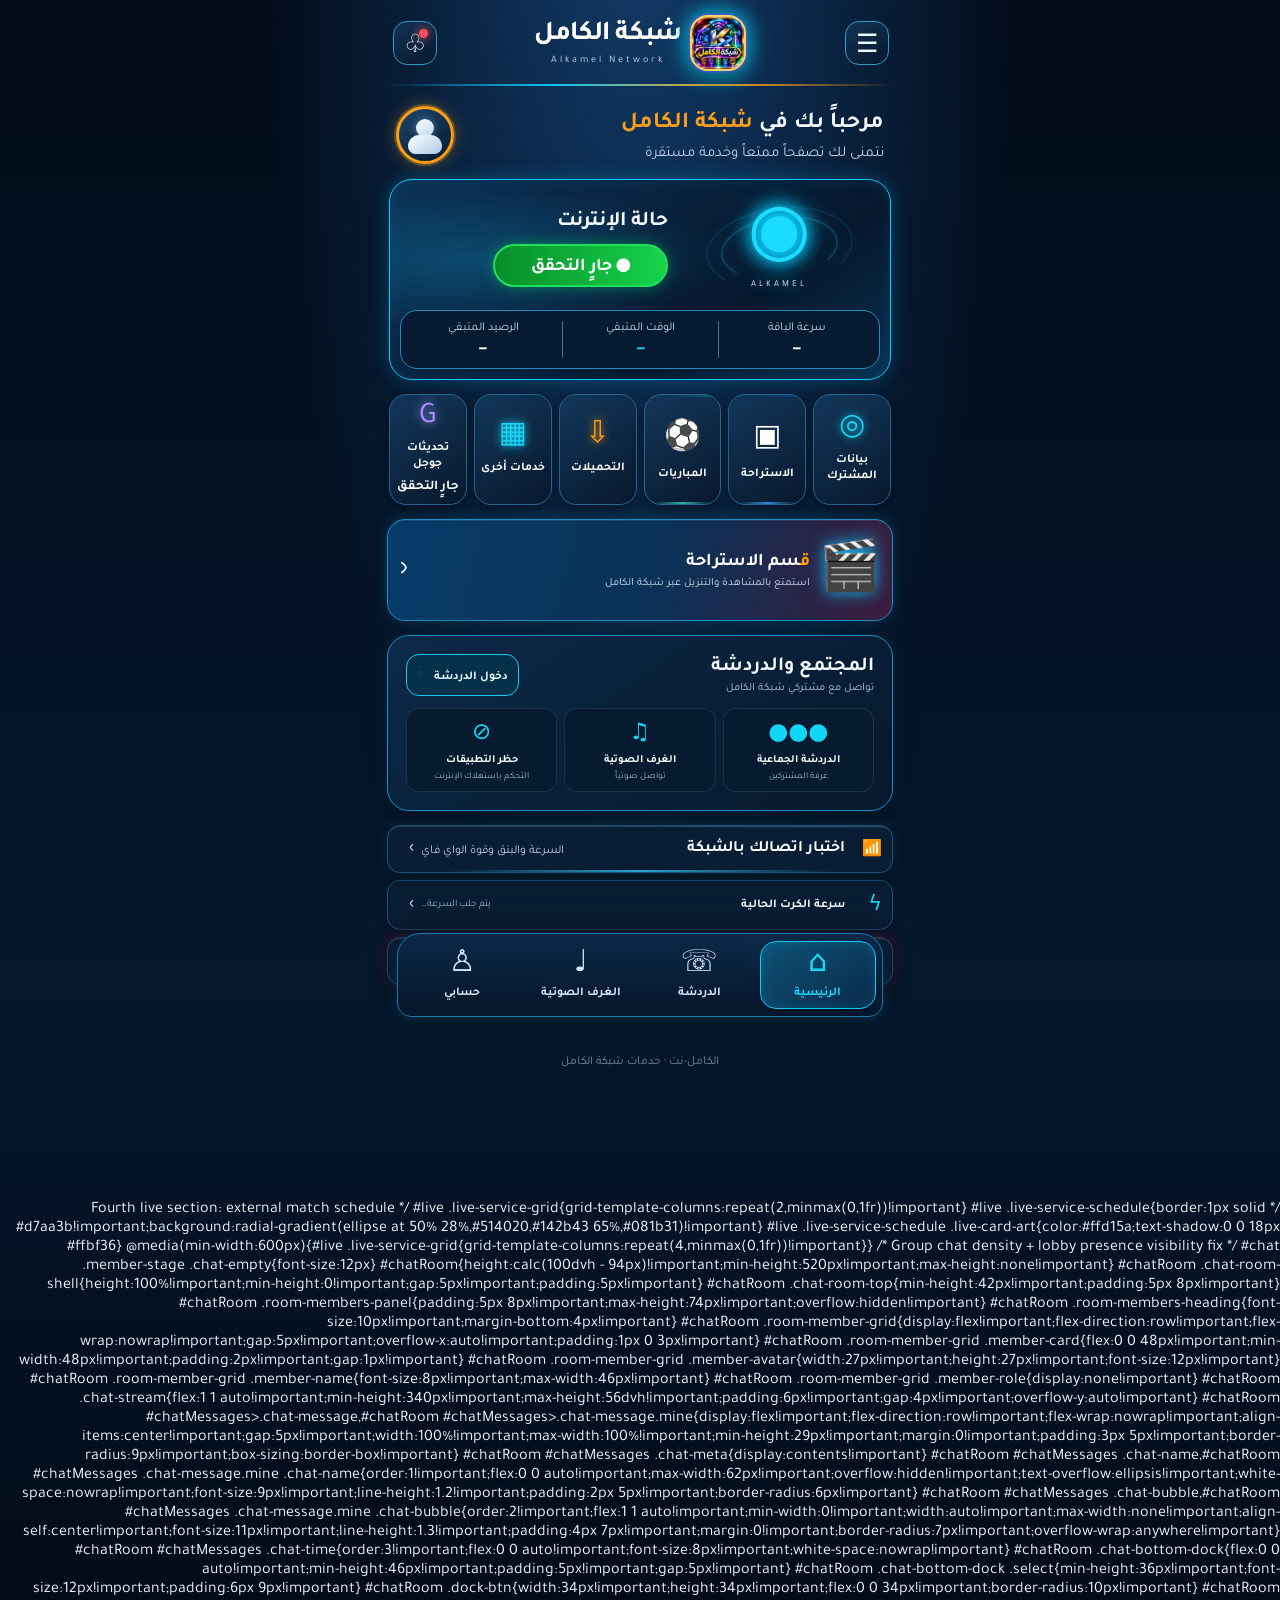
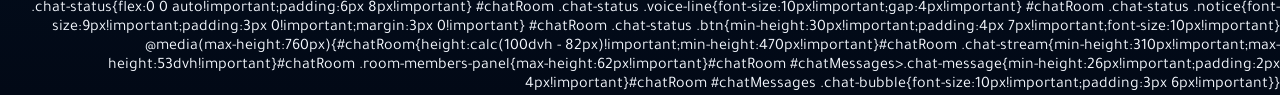
==== source/Alkamel-Net-Android/app/src/main/assets/home.html @ e12d04d6 "Show lobby presence before joining and fit ten compact group chat messages" ====
<!doctype html>
<html lang="ar" dir="rtl"><head><meta charset="utf-8"><meta name="viewport" content="width=device-width,initial-scale=1,maximum-scale=1,user-scalable=no"><meta name="theme-color" content="#071426"><title>شبكة الكامل</title>
<style>
@font-face{font-family:Tajawal;src:url('original/fonts/Tajawal-Regular.woff2')}@font-face{font-family:Tajawal;src:url('original/fonts/Tajawal-Bold.woff2');font-weight:700}
:root{--bg:#071426;--card:#101f38;--card2:#142945;--cyan:#28c5e8;--green:#24d2a0;--muted:#9aacc3;--line:#ffffff16}*{box-sizing:border-box}body{margin:0;background:radial-gradient(ellipse at 90% -10%,#12436b 0,transparent 42%),#071426;color:#f4f8ff;font-family:Tajawal,Arial;min-height:100vh}.wrap{max-width:760px;margin:auto;padding:18px 16px 34px}.top{display:flex;align-items:center;justify-content:space-between;margin:5px 2px 22px}.brand{display:flex;align-items:center;gap:12px}.logo{width:49px;height:49px;border:2px solid var(--cyan);border-radius:50%;display:grid;place-items:center;color:var(--cyan);font-size:25px}.brand h1{font-size:24px;margin:0}.sub{font-size:12px;color:var(--muted)}.state{padding:7px 12px;border:1px solid #24d2a055;border-radius:24px;color:#63e7bd;background:#24d2a012;font-size:12px}.intro{margin:0 2px 16px;color:var(--muted);font-size:14px}.grid{display:grid;grid-template-columns:repeat(2,minmax(0,1fr));gap:12px}.tile{border:1px solid var(--line);border-radius:20px;padding:17px 14px;background:linear-gradient(145deg,#142a46,#0d1c33);color:#fff;text-align:right;min-height:122px;display:flex;flex-direction:column;justify-content:space-between;gap:12px;font:inherit}.tile:active{transform:scale(.98);background:#183958}.ico{width:40px;height:40px;border-radius:13px;display:grid;place-items:center;background:#28c5e81b;color:#53d8f2;font-size:22px}.tile strong{font-size:16px}.tile small{color:var(--muted);font-size:11px}.tile.wide{grid-column:span 2;min-height:84px;flex-direction:row;align-items:center}@keyframes pageEnter{from{opacity:.75;transform:translateY(4px)}to{opacity:1;transform:translateY(0)}}.page{display:none;min-width:0}.page.active{display:block;animation:pageEnter .10s ease-out both;contain:layout style;}.tile,.btn,.back,.option{transition:transform .16s ease,background-color .18s ease,filter .18s ease,box-shadow .18s ease}.tile:active,.btn:active,.back:active,.option:active{transform:scale(.985);filter:brightness(1.12)}.back{border:1px solid var(--line);border-radius:13px;background:#ffffff0b;color:white;padding:10px 15px;font:inherit;margin-bottom:16px}.heading{font-size:21px;margin:0 0 16px}.panel{border:1px solid var(--line);border-radius:20px;background:linear-gradient(145deg,#122945,#0c1a30);padding:17px;margin-bottom:12px}.row{display:flex;justify-content:space-between;align-items:center;gap:10px;padding:11px 0;border-bottom:1px solid var(--line)}.row:last-child{border:0}.key{color:var(--muted);font-size:13px}.val{font-weight:700;font-size:15px;overflow-wrap:anywhere;text-align:left}.btn{border:0;border-radius:14px;padding:12px 16px;background:linear-gradient(110deg,#05b7d8,#087bc3);color:#031a2b;font:700 15px Tajawal;width:100%;margin-top:10px}.btn.secondary{background:#173451;color:#c8f5ff;border:1px solid #28c5e855}.select{width:100%;background:#08182b;color:#fff;border:1px solid #28c5e855;border-radius:13px;padding:13px;font:inherit;margin:8px 0}.notice{color:#f6c86b;font-size:13px;min-height:20px;margin-top:12px}.option{border:1px solid var(--line);border-radius:15px;padding:13px;margin:8px 0;background:#ffffff08;display:flex;justify-content:space-between;align-items:center;gap:10px}.foot{text-align:center;color:#7188a3;font-size:11px;margin-top:25px}.foot-contact{color:inherit;text-decoration:none;display:inline-block;padding:5px 9px;border-radius:8px;cursor:pointer}.foot-contact:active,.foot-contact:focus{color:#25d366;outline:1px solid #25d36666}.actions{display:grid;grid-template-columns:1fr 1fr;gap:10px}.kvgrid{display:grid;grid-template-columns:1fr 1fr;gap:9px}.kv{background:#071a30;border:1px solid var(--line);border-radius:14px;padding:12px}.kv small{display:block;color:var(--muted);font-size:12px}.kv b{display:block;margin-top:7px;font-size:15px;overflow-wrap:anywhere}
.speed-blink{display:inline-block;color:#7cecff;font-weight:700;animation:speedBlink 1.15s ease-in-out infinite}@keyframes speedBlink{0%,100%{opacity:1}50%{opacity:.25}}.status-blink{display:inline-block;font-weight:700;animation:speedBlink 1.1s ease-in-out infinite}.status-on{color:#55e6b8}.status-off{color:#ff7373}.google-choice{display:flex;align-items:center;justify-content:center;gap:10px}.status-dot{display:inline-block;width:14px;height:14px;min-width:14px;border-radius:50%;box-shadow:0 0 0 3px #ffffff12}.status-dot-on{background:#24d2a0;box-shadow:0 0 0 3px #24d2a022,0 0 12px #24d2a088}.status-dot-off{background:#ff4d5e;box-shadow:0 0 0 3px #ff4d5e22,0 0 12px #ff4d5e88}.live-blink{display:inline-block;color:#7cecff;font-weight:700;animation:speedBlink .9s ease-in-out infinite}.section-blink{display:inline-block;animation:speedBlink 1.1s ease-in-out infinite}@media(prefers-reduced-motion:reduce){.page.active{animation:none}.tile,.btn,.back,.option{transition:none}.speed-blink,.status-blink,.live-blink,.section-blink{animation:none}}.chat-shell{padding:0;overflow:hidden}.chat-head{padding:15px 16px;background:linear-gradient(120deg,#123c5d,#10233c);border-bottom:1px solid #ffffff18}.chat-headline{display:flex;align-items:center;justify-content:space-between;gap:10px}.chat-title{font-size:18px;font-weight:700}.chat-room-tag{font-size:11px;color:#72e6d0;background:#24d2a018;border:1px solid #24d2a044;border-radius:20px;padding:5px 9px}.chat-subline{font-size:12px;color:var(--muted);margin-top:6px}.chat-profile{padding:14px 16px;border-bottom:1px solid var(--line)}.chat-users{font-size:12px;color:#b8d5e9;line-height:1.8;margin-top:8px}.chat-stream{height:min(42vh,390px);min-height:220px;overflow:auto;padding:14px 12px;background:radial-gradient(ellipse at 50% 0,#102c48,#071426 75%);scroll-behavior:smooth}.chat-empty{text-align:center;color:#829bb4;font-size:13px;padding:35px 12px}.chat-message{display:flex;flex-direction:column;align-items:flex-start;margin:0 0 13px;max-width:88%;animation:pageEnter .16s ease-out}.chat-message.mine{margin-right:auto;align-items:flex-end}.chat-meta{display:flex;align-items:center;gap:7px;margin:0 5px 5px}.chat-name{font-size:13px;font-weight:700;color:#66dcf4;background:#123a55;border:1px solid #28c5e855;border-radius:9px;padding:3px 9px;box-shadow:0 2px 9px #0003}.chat-message.mine .chat-name{color:#75e8bd;background:#103d36;border-color:#24d2a055}.chat-time{font-size:10px;color:#829bb4}.chat-bubble{padding:10px 13px;border-radius:4px 15px 15px 15px;background:#142e49;border:1px solid #ffffff16;color:#f2f7ff;line-height:1.65;white-space:pre-wrap;overflow-wrap:anywhere;box-shadow:0 4px 12px #0002}.chat-message.mine .chat-bubble{background:linear-gradient(140deg,#07516a,#123d56);border-color:#28c5e844;border-radius:15px 4px 15px 15px}.chat-compose{display:flex;gap:8px;align-items:center;padding:12px;background:#0b1b30;border-top:1px solid var(--line)}.chat-compose .select{margin:0;min-width:0;flex:1}.chat-send{width:auto;min-width:78px;margin:0;padding:12px 15px}.chat-status{padding:0 15px 12px;background:#0b1b30}.chat-status .notice{margin:0}.chat-actions{padding:0 15px 15px;background:#0b1b30}.chat-actions .btn{margin-top:8px}.chat-voice{margin:14px 15px 15px!important;background:#0e2239!important}.chat-voice h3{font-size:16px}.chat-voice .key{line-height:1.8}@media(max-width:380px){.chat-message{max-width:94%}.chat-compose{gap:6px}.chat-send{min-width:66px;padding-inline:10px}}/* Professional expanded chat layout */
#chat{width:100%;max-width:none}
#chat>.heading{font-size:18px;margin:0 0 9px}
#chat>.back{padding:7px 11px;margin-bottom:9px;border-radius:10px;font-size:12px;min-height:34px}
#chat .chat-shell{width:100%;margin:0;border:1px solid #2a5474;border-radius:19px;background:linear-gradient(160deg,#102b47,#091a2d 55%,#071426);box-shadow:0 16px 38px #0005}
#chat .chat-head{padding:12px 14px;background:linear-gradient(110deg,#104766,#12304e 62%,#142640)}
#chat .chat-title{font-size:17px}
#chat .chat-room-tag{font-size:10px;padding:4px 8px}
#chat .chat-subline{font-size:11px;line-height:1.55}
#chat .chat-profile{padding:9px 12px;background:#0c2036}
#chat .chat-profile>.key{font-size:11px}
#chat .chat-profile .select{padding:10px 12px;margin:5px 0;border-radius:11px;font-size:14px}
#chat .chat-profile>.btn{width:auto;display:inline-flex;align-items:center;justify-content:center;margin:4px 0 0;padding:8px 13px;border-radius:10px;font-size:12px}
#chat .chat-profile .row{padding:7px 0 4px}
#chat .chat-profile .row .key,#chat .chat-profile .row .val{font-size:11px}
#chat .chat-users{font-size:11px;line-height:1.6;margin-top:3px}
#chat .chat-stream{height:clamp(360px,58vh,680px);min-height:360px;overflow-y:auto;padding:17px 14px;background:radial-gradient(ellipse at 50% 0,#153b5c,#0a1c31 48%,#071426);overscroll-behavior:contain}
#chat .chat-empty{padding:75px 15px;font-size:14px;line-height:1.9}
#chat .chat-message{max-width:min(82%,560px);margin-bottom:16px}
#chat .chat-meta{gap:8px;margin:0 5px 6px}
#chat .chat-name{font-size:13px;padding:4px 10px;border-radius:10px}
#chat .chat-time{font-size:10px}
#chat .chat-bubble{font-size:15px;line-height:1.8;padding:11px 15px;border-radius:5px 17px 17px 17px}
#chat .chat-message.mine .chat-bubble{border-radius:17px 5px 17px 17px}
#chat .chat-compose{position:sticky;bottom:0;padding:11px 12px;background:#0b1c30;border-top:1px solid #2a547466;box-shadow:0 -8px 22px #0003}
#chat .chat-compose .select{font-size:14px;padding:12px 13px;border-radius:13px}
#chat .chat-send{min-width:70px;padding:11px 14px;font-size:13px;border-radius:12px}
#chat .chat-status{padding:0 13px 8px}
#chat .chat-status .notice{font-size:11px;line-height:1.5}
#chat .chat-voice{margin:10px 11px 12px!important;padding:12px!important;border-radius:15px!important;border-color:#244a68!important}
#chat .chat-voice h3{font-size:14px!important;margin-bottom:6px!important}
#chat .chat-voice .row{padding:7px 0}
#chat .chat-voice .key{font-size:11px}
#chat .chat-voice .btn{width:auto;display:inline-flex;justify-content:center;align-items:center;margin:5px 4px 0 0;padding:8px 11px;font-size:11px;border-radius:10px}
#chat .chat-voice .notice{font-size:11px;margin-top:7px}
#chat .chat-actions{padding:0 11px 11px}
#chat .chat-actions .btn{width:auto;padding:7px 12px;margin-top:3px;font-size:11px;border-radius:10px}
@media(min-width:700px){#chat .chat-stream{height:min(64vh,760px)}#chat .chat-profile{display:grid;grid-template-columns:minmax(130px,1fr) auto;align-items:center;column-gap:12px}#chat .chat-profile>.key{grid-column:1/-1}#chat .chat-profile>.select{grid-column:1}#chat .chat-profile>.btn{grid-column:2;grid-row:2}#chat .chat-profile .row,#chat .chat-users{grid-column:1/-1}}
@media(max-width:420px){#chat .chat-stream{height:58vh;min-height:330px;padding:13px 10px}#chat .chat-message{max-width:91%}#chat .chat-bubble{font-size:14px;padding:10px 12px}#chat .chat-voice .btn{padding:7px 9px;font-size:10px}}

/* Social voice-room presentation */
#chat .chat-profile{background:linear-gradient(145deg,#101c38,#0b1830)}
#chat .room-members-panel{padding:10px 14px 12px;border-bottom:1px solid rgba(120,160,190,.18);background:rgba(10,27,47,.82)}.room-members-heading{display:flex;align-items:center;justify-content:space-between;gap:8px;margin-bottom:8px;color:#d9e8f7;font-size:13px;font-weight:800}.room-members-heading span{color:#8ea9c0;font-size:10px;font-weight:500}.room-member-grid{display:flex;gap:9px;overflow-x:auto;padding:2px 1px 6px;scrollbar-width:thin}.room-member-grid .member-card{flex:0 0 78px;min-width:78px;padding:8px 5px;border-radius:13px}.room-member-grid .member-avatar{width:34px;height:34px;font-size:15px}.room-member-grid .member-name{max-width:70px;overflow:hidden;text-overflow:ellipsis;white-space:nowrap;font-size:11px}.room-member-grid .member-role{font-size:9px;line-height:1.3}.member-stage{padding:15px 12px 13px;background:radial-gradient(ellipse at 50% 0,#29204d,#11152d 68%,#0b1428);border-bottom:1px solid #ffffff16}
#chat .member-stage-head{display:flex;align-items:center;justify-content:space-between;margin-bottom:12px;font-size:12px;color:#d7c9ff}
#chat .member-stage-head b{color:#72e8d1;font-size:12px}
#chat .member-grid{display:grid;grid-template-columns:repeat(4,minmax(0,1fr));gap:13px 8px}
#chat .member-card{min-width:0;text-align:center;display:flex;flex-direction:column;align-items:center;gap:5px}
#chat .member-avatar{width:clamp(48px,15vw,68px);height:clamp(48px,15vw,68px);border-radius:50%;display:grid;place-items:center;font-size:19px;font-weight:700;color:#fff;background:linear-gradient(145deg,#6349a7,#1d8caa);border:3px solid #d7b66b;box-shadow:0 0 0 2px #ffffff20,0 5px 15px #0007;position:relative}
#chat .member-card.self .member-avatar{background:linear-gradient(145deg,#087c83,#2454a0);border-color:#69e7cf}
#chat .member-card.speaking .member-avatar{box-shadow:0 0 0 3px #4be4ba,0 0 18px #4be4ba88}
#chat .member-card .member-name{font-size:11px;color:#f2edff;max-width:100%;overflow:hidden;text-overflow:ellipsis;white-space:nowrap}
#chat .member-card .member-role{font-size:9px;color:#b9a6ed}
#chat .chat-bottom-dock{display:grid;grid-template-columns:minmax(0,1fr) 48px 48px;gap:8px;align-items:center;padding:10px 12px;background:#090f22;border-top:1px solid #ffffff16}
#chat .chat-bottom-dock .select{margin:0;min-width:0;border-radius:24px;background:#20243b;padding:12px 15px}
#chat .dock-btn{height:46px;width:46px;border:0;border-radius:50%;color:white;background:linear-gradient(145deg,#7554e8,#3e39a7);font-size:20px}
#chat .dock-btn.voice{background:linear-gradient(145deg,#18b99a,#087e87)}
#chat .dock-btn:disabled{opacity:.4}
#chat .chat-voice{border-color:#7354b866!important;background:linear-gradient(145deg,#171d3a,#10172e)!important}
#chat .chat-room-tag{background:#432c65;color:#e6d1ff;border-color:#8c62c5}
@media(max-width:360px){#chat .member-grid{grid-template-columns:repeat(3,minmax(0,1fr))}}

/* Compact full-height chat: keep composer and voice controls visible */
#chat{padding-bottom:4px}
#chat>.heading{font-size:16px!important;margin:0 0 5px!important}
#chat>.back{margin:0 0 5px!important;min-height:29px!important;padding:5px 9px!important}
#chat .chat-shell{display:flex;flex-direction:column;height:68dvh;min-height:430px;max-height:760px;overflow:hidden;border-radius:15px}
#chat .chat-head{padding:7px 10px!important;flex:0 0 auto}
#chat .chat-title{font-size:15px!important}
#chat .chat-subline{font-size:10px!important;line-height:1.35!important}
#chat .chat-profile{padding:6px 9px!important;flex:0 0 auto}
#chat .chat-profile>.key{font-size:10px!important}
#chat .chat-profile .select{padding:7px 9px!important;margin:3px 0!important;font-size:13px!important}
#chat .chat-profile>.btn{padding:6px 10px!important;font-size:11px!important;margin:2px 0!important}
#chat .member-stage{padding:6px 9px!important;flex:0 0 auto;max-height:135px;overflow:auto}
#chat .member-stage-head{margin-bottom:5px!important;font-size:10px!important}
#chat .member-grid{grid-template-columns:repeat(5,minmax(0,1fr))!important;gap:5px 4px!important}
#chat .member-avatar{width:38px!important;height:38px!important;font-size:14px!important;border-width:2px!important}
#chat .member-card{gap:2px!important}
#chat .member-card .member-name{font-size:9px!important}
#chat .member-card .member-role{font-size:8px!important}
#chat .chat-stream{flex:1 1 auto!important;height:auto!important;min-height:95px!important;max-height:none!important;overflow-y:auto!important;padding:8px 9px!important}
#chat .chat-empty{font-size:12px!important;line-height:1.6!important}
#chat .chat-bottom-dock{flex:0 0 auto;grid-template-columns:minmax(0,1fr) 38px 38px 38px!important;gap:5px!important;padding:6px 7px!important}
#chat .chat-bottom-dock .select{font-size:12px!important;padding:9px 10px!important;min-height:38px!important}
#chat .dock-btn{width:36px!important;height:36px!important;font-size:16px!important}
#chat #voiceMuteButton{font-size:11px!important}
#chat .chat-status{flex:0 0 auto;display:flex;align-items:center;flex-wrap:wrap;gap:5px;padding:5px 8px 7px!important;font-size:10px;background:#09172b}
#chat .chat-status .notice{flex:1 0 100%;font-size:10px!important;margin:0!important;padding:3px 0!important}
#chat .chat-status .btn{width:auto!important;margin:0!important;padding:5px 8px!important;font-size:10px!important}
#chat .chat-voice,#chat .chat-actions{display:none!important}
@media(max-height:700px){#chat .chat-shell{height:64dvh;min-height:360px}#chat .member-stage{max-height:105px}}
@media(max-width:380px){#chat .member-grid{grid-template-columns:repeat(4,minmax(0,1fr))!important}}

/* True group-room transcript: messages share one timeline, not a two-person layout */
#chat .chat-stream{display:flex;flex-direction:column;align-items:stretch;gap:8px;background:linear-gradient(180deg,#08192c,#0b1d33 55%,#09172a)!important}
#chat .chat-message,#chat .chat-message.mine{width:100%;max-width:100%;margin:0!important;align-items:flex-start!important;display:flex;flex-direction:column}
#chat .chat-message.mine .chat-meta{flex-direction:row;justify-content:flex-start}
#chat .chat-message .chat-meta{width:100%;margin:0 2px 2px!important;gap:6px}
#chat .chat-message .chat-name,#chat .chat-message.mine .chat-name{font-size:11px;padding:3px 8px;border-radius:8px;color:#75dff5;background:#123a55;border:1px solid #28c5e855}
#chat .chat-message.mine .chat-name:after{content:' · أنت';color:#83e9c7}
#chat .chat-message .chat-bubble,#chat .chat-message.mine .chat-bubble{max-width:min(92%,560px);width:fit-content;align-self:flex-start;border-radius:4px 13px 13px 13px;background:linear-gradient(135deg,#173b59,#102a43);border:1px solid #ffffff1c;text-align:right}
#chat .chat-message.mine .chat-bubble{background:linear-gradient(135deg,#104b57,#123b50);border-color:#37d2bd55}
#chat .chat-time{font-size:9px}
#chat .chat-headline{align-items:center}
#chat .chat-room-tag:before{content:'● ';color:#69e6bd}
#chat .member-card.speaking .member-role{color:#63e7bd;font-weight:700}
#chat .chat-status{border-top:1px solid #ffffff12}

/* Separate join lobby from the actual full-screen group chat */
#chat .chat-lobby{padding:0;overflow:hidden;max-width:560px;margin:0 auto}
#chat .lobby-hero{padding:25px 18px 19px;text-align:center;background:radial-gradient(ellipse at 50% 0,#164c68,#10213b 75%)}
#chat .lobby-icon{width:62px;height:62px;margin:0 auto 12px;border-radius:20px;display:grid;place-items:center;font-size:30px;color:#70e6d3;background:#1bbda522;border:1px solid #3dd5c477}
#chat .lobby-title{font-size:21px;font-weight:800;color:#f2f8ff}
#chat .lobby-caption{font-size:12px;color:#9fb8ce;margin-top:7px;line-height:1.7}
#chat .chat-profile{padding:18px;border-bottom:1px solid var(--line)}
#chat .chat-profile .key{display:block;margin-bottom:8px}
#chat .chat-profile .select{width:100%;box-sizing:border-box;margin:0 0 12px}
#chat .chat-profile .btn{width:100%;margin:0}
#chat .member-stage{padding:14px 16px;min-height:95px}
#chat .member-grid{grid-template-columns:repeat(4,minmax(0,1fr))}
#chat .lobby-note{text-align:center;color:#8da7c0;font-size:11px;padding:12px 15px 17px}
#chatRoom{height:calc(100dvh - 105px);min-height:430px;max-height:1000px}
#chatRoom.active{display:flex;flex-direction:column}
#chatRoom .chat-room-shell{display:flex;flex:1;min-height:0;flex-direction:column;overflow:hidden;border:1px solid var(--line);border-radius:17px;background:#08172a}
#chatRoom .chat-room-top{flex:0 0 auto;display:flex;align-items:center;justify-content:space-between;padding:7px 10px;background:#0c1c31;border-bottom:1px solid #ffffff14}
#chatRoom .room-heading{display:flex;flex-direction:column;align-items:flex-start;gap:3px;min-width:0}
#chatRoom .room-member-count{font-size:9px;color:#9eb4ca;line-height:1.3}
.private-name-button{border:0;background:transparent;color:inherit;font:inherit;padding:3px 6px;border-radius:7px;text-decoration:underline;text-decoration-color:#58d7e766;text-underline-offset:3px;cursor:pointer}
.private-name-button:active{background:#ffffff18}
.private-chat-shell{display:flex;flex-direction:column;height:calc(100dvh - 105px);min-height:430px;max-height:1000px;border:1px solid var(--line);border-radius:17px;overflow:hidden;background:#08172a}
.private-chat-top{display:flex;align-items:center;justify-content:space-between;padding:10px;background:#0c1c31;border-bottom:1px solid #ffffff14}
.private-chat-title{font-size:14px;font-weight:700;color:#79e5cf}
.private-chat-sub{font-size:10px;color:#9eb4ca;margin-top:3px}
.private-chat-stream{flex:1;min-height:0;overflow:auto;padding:13px 11px;background:linear-gradient(180deg,#08192c,#0b1d33 55%,#09172a)}
.private-chat-compose{display:flex;gap:7px;padding:8px;background:#091629;border-top:1px solid #ffffff16}
.private-chat-compose .select{flex:1;min-width:0;margin:0}
.private-chat-compose .btn{width:auto;margin:0;padding:8px 13px}
.private-modal-backdrop{position:fixed;inset:0;z-index:9999;display:none;align-items:center;justify-content:center;padding:22px;background:#020914c9;backdrop-filter:blur(5px)}
.private-modal-backdrop.show{display:flex}
.private-modal{width:min(100%,390px);padding:20px;border:1px solid #36bcd788;border-radius:19px;background:linear-gradient(145deg,#153653,#0b1a30);box-shadow:0 22px 65px #000a;text-align:center}
.private-modal h3{margin:0 0 9px;font-size:18px;color:#f4f8ff}
.private-modal p{margin:0;color:#b4c8dc;font-size:13px;line-height:1.8;overflow-wrap:anywhere}
.private-modal-actions{display:flex;gap:8px;margin-top:16px}
.private-modal-actions .btn{flex:1;margin:0;padding:10px 8px;font-size:13px}
.private-modal-actions .btn.danger{background:#4b2635;border:1px solid #d66b7b66;color:#ffdce2}
@media(max-height:650px){.private-chat-shell{height:calc(100dvh - 70px);min-height:350px}}
#chatRoom .room-back{border:1px solid #ffffff20;border-radius:10px;padding:5px 12px;color:#d8eaff;background:#ffffff0b;font:inherit;font-size:12px}
#chatRoom .room-live{font-size:11px;color:#79e5cf;display:flex;align-items:center;gap:6px}
#chatRoom .room-live i{width:7px;height:7px;border-radius:50%;background:#50e0b3;box-shadow:0 0 8px #50e0b3}
#chatRoom .chat-stream{flex:1 1 auto!important;height:auto!important;min-height:0!important;max-height:none!important;padding:13px 11px!important}
#chatRoom .chat-bottom-dock{flex:0 0 auto;grid-template-columns:minmax(0,1fr) 38px 38px 38px!important;padding:7px!important;gap:5px!important}
#chatRoom .chat-bottom-dock .select{min-width:0;font-size:13px!important}
#chatRoom .dock-btn{width:36px!important;height:36px!important}
#chatRoom .chat-status{flex:0 0 auto;padding:8px!important;display:flex;align-items:center;gap:6px;flex-wrap:wrap;background:#091629;border-top:1px solid #ffffff16}
#chatRoom .voice-line{display:flex;align-items:center;justify-content:space-between;gap:8px;width:100%;font-size:11px}
#chatRoom .chat-status .notice{width:100%;margin:0!important;padding:2px 0!important;font-size:10px!important}
#chatRoom .chat-status .btn{flex:1;margin:0!important;padding:6px 8px!important;font-size:11px!important}
@media(max-height:650px){#chatRoom{height:calc(100dvh - 75px);min-height:360px}#chatRoom .chat-status{padding:4px!important}}

/* 1.4.0: unified responsive visual system and separate chat lobby/room */
:root{color-scheme:dark}
.wrap{width:min(100% - 28px,760px);margin-inline:auto}
.top{gap:12px;align-items:center}
.top .brand h1{letter-spacing:-.4px}
.page{min-width:0}
.panel,.tile,.btn,.select{box-sizing:border-box}
.tile{min-width:0;overflow:hidden;transition:transform .16s ease,border-color .16s ease,background .16s ease}
.tile:focus-visible,.btn:focus-visible,.select:focus-visible,.back:focus-visible{outline:2px solid #59d9ef;outline-offset:2px}
.select{max-width:100%;min-width:0}
.notice{overflow-wrap:anywhere}
#chat .chat-lobby{border-radius:18px;box-shadow:0 14px 35px #0003}
#chat .lobby-hero{position:relative;isolation:isolate}
#chat .lobby-hero:after{content:'';position:absolute;inset:0;z-index:-1;background:radial-gradient(circle at 80% 20%,#39d5ed12,transparent 42%)}
#chat .chat-profile .select{min-height:46px;border-radius:13px}
#chat .chat-profile .btn{min-height:44px;border-radius:13px}
#chat .chat-profile .btn:disabled{opacity:.68;cursor:wait;filter:saturate(.65)}
#chat #chatLobbyNotice{min-height:20px;margin:9px 0 0;font-size:12px;line-height:1.6}
#chat .member-stage{background:linear-gradient(145deg,#111e36,#15172f)}
#chatRoom .chat-room-shell{box-shadow:0 14px 35px #0003}
#chatRoom .chat-room-top{min-height:42px}
#chatRoom .chat-stream{overscroll-behavior:contain;scrollbar-width:thin}
#chatRoom .chat-bottom-dock{padding-bottom:max(7px,env(safe-area-inset-bottom))!important}
#chatRoom .chat-bottom-dock .select{height:42px;border:1px solid #3a7088;border-radius:22px;background:#121e34;color:#f5f8ff}
#chatRoom .chat-bottom-dock .select::placeholder{color:#8fa0b6}
#chatRoom .chat-status .btn{min-height:38px;border-radius:20px}
@media(max-width:420px){.wrap{width:calc(100% - 20px)}.top .brand h1{font-size:23px}.top .sub{font-size:11px}.grid{gap:9px}.tile{padding:12px;min-height:68px}}
@media(max-width:340px){#chatRoom .chat-bottom-dock{grid-template-columns:minmax(0,1fr) 34px 34px 34px!important}#chatRoom .dock-btn{width:32px!important;height:32px!important}}
@media(prefers-reduced-motion:reduce){.tile{transition:none}}

/* Group room messages: sender and message share one compact line */
#chatRoom .chat-message,#chatRoom .chat-message.mine{
  display:flex!important;flex-direction:row!important;align-items:center!important;
  flex-wrap:wrap!important;gap:4px!important;width:100%;max-width:100%;
  margin:0!important;
}
#chatRoom .chat-meta{display:contents!important}
#chatRoom .chat-name,#chatRoom .chat-message.mine .chat-name{
  order:1!important;font-size:7.7px!important;padding:2px 6px!important;
  line-height:1.4!important;border-radius:7px!important;white-space:nowrap;
}
#chatRoom .chat-bubble,#chatRoom .chat-message.mine .chat-bubble{
  order:2!important;align-self:center!important;width:fit-content!important;
  max-width:calc(100% - 76px)!important;font-size:10.5px!important;
  line-height:1.5!important;padding:6px 9px!important;
  border-radius:4px 10px 10px 10px!important;
}
#chatRoom .chat-message.mine .chat-bubble{border-radius:10px 4px 10px 10px!important}
#chatRoom .chat-time{order:3!important;font-size:6.3px!important;white-space:nowrap}
@media(max-width:380px){
  #chatRoom .chat-name,#chatRoom .chat-message.mine .chat-name{font-size:7.7px!important}
  #chatRoom .chat-bubble,#chatRoom .chat-message.mine .chat-bubble{font-size:10.5px!important;max-width:calc(100% - 68px)!important}
}
/* 1.4.6: unified icon-first voice and message controls */
#chatRoom .chat-bottom-dock{grid-template-columns:minmax(0,1fr) 44px 44px 44px!important;gap:8px!important;padding:9px 10px!important;align-items:center!important}
#chatRoom .chat-bottom-dock .dock-btn{width:44px!important;height:44px!important;min-width:44px!important;min-height:44px!important;display:grid!important;place-items:center!important;padding:0!important;margin:0!important;border:1px solid #ffffff20!important;border-radius:14px!important;color:#eafaff!important;background:linear-gradient(145deg,#193c5c,#102a45)!important;box-shadow:0 4px 12px #0004,inset 0 1px #ffffff18!important;transition:transform .16s ease,filter .16s ease,box-shadow .16s ease!important}
#chatRoom .chat-bottom-dock .dock-btn svg{width:21px!important;height:21px!important;display:block;pointer-events:none}
#chatRoom .chat-bottom-dock .dock-btn.send{background:linear-gradient(145deg,#20c4e6,#087bbd)!important;color:#061b2d!important;border-color:#56def0!important}
#chatRoom .chat-bottom-dock .dock-btn.voice{background:linear-gradient(145deg,#20cda5,#087d79)!important;color:#062a2a!important;border-color:#56e6c8!important}
#chatRoom .chat-bottom-dock .dock-btn.mic{background:linear-gradient(145deg,#22cda5,#087f75)!important;color:#052c28!important;border-color:#5ce8c8!important}
#chatRoom .chat-bottom-dock .dock-btn.mic.is-muted{background:linear-gradient(145deg,#e4ad4e,#a96824)!important;color:#2d1b08!important;border-color:#ffd17a!important}
#chatRoom .chat-bottom-dock .dock-btn:disabled{opacity:.38!important;filter:saturate(.55);box-shadow:none!important}
#chatRoom .chat-bottom-dock .dock-btn:not(:disabled):active{transform:scale(.92)!important;filter:brightness(1.15)}
#chatRoom .chat-bottom-dock .dock-btn:focus-visible{outline:2px solid #70e4f5!important;outline-offset:3px}
@media(max-width:380px){#chatRoom .chat-bottom-dock{grid-template-columns:minmax(0,1fr) 40px 40px 40px!important;gap:6px!important;padding:7px!important}#chatRoom .chat-bottom-dock .dock-btn{width:40px!important;height:40px!important;min-width:40px!important;min-height:40px!important;border-radius:12px!important}#chatRoom .chat-bottom-dock .dock-btn svg{width:19px!important;height:19px!important}}
/* 1.4.7: compact horizontal chat dock */
#chatRoom .chat-bottom-dock{display:flex!important;flex-direction:row!important;align-items:center!important;gap:6px!important;padding:8px 9px!important;width:100%!important;direction:rtl!important}
#chatRoom .chat-bottom-dock .select{flex:1 1 auto!important;width:auto!important;min-width:0!important;margin:0!important;height:42px!important;min-height:42px!important;padding:9px 12px!important;font-size:12px!important;border-radius:22px!important}
#chatRoom .chat-bottom-dock .dock-btn{flex:0 0 38px!important;width:38px!important;height:38px!important;min-width:38px!important;min-height:38px!important;border-radius:12px!important;margin:0!important}
#chatRoom .chat-bottom-dock .dock-btn svg{width:18px!important;height:18px!important}
@media(max-width:380px){#chatRoom .chat-bottom-dock{gap:5px!important;padding:7px!important}#chatRoom .chat-bottom-dock .select{height:39px!important;min-height:39px!important;padding:8px 10px!important;font-size:11px!important}#chatRoom .chat-bottom-dock .dock-btn{flex-basis:35px!important;width:35px!important;height:35px!important;min-width:35px!important;min-height:35px!important;border-radius:10px!important}#chatRoom .chat-bottom-dock .dock-btn svg{width:17px!important;height:17px!important}}
/* 1.4.8: MikroTik-hosted rotating advertisements */
.ads-panel{padding:12px!important}
.ads-slider{position:relative;width:100%;min-height:190px;aspect-ratio:16/10;display:flex;align-items:center;justify-content:center;overflow:hidden;border-radius:15px;background:linear-gradient(145deg,#102c49,#071426);border:1px solid #ffffff18;touch-action:pan-y}
.ads-image{display:block;width:100%;height:100%;max-height:58vh;object-fit:contain;position:absolute;inset:0;margin:auto;opacity:1;transition:opacity .22s ease}
.ads-image[hidden]{display:none}
.ads-loading{color:var(--muted);font-size:13px;text-align:center;padding:25px}
.ads-arrow{position:absolute;top:50%;transform:translateY(-50%);z-index:2;width:34px;height:34px;border:1px solid #ffffff40;border-radius:50%;background:#071426bb;color:#fff;font:700 24px Tajawal;display:grid;place-items:center;line-height:1}
.ads-arrow.prev{right:9px}.ads-arrow.next{left:9px}
.ads-footer{display:flex;align-items:center;justify-content:space-between;gap:10px;padding:12px 3px 0;color:var(--muted);font-size:12px}
.ads-dots{display:flex;align-items:center;gap:6px;flex-wrap:wrap;justify-content:flex-end}
.ads-dot{width:7px;height:7px;padding:0;border:0;border-radius:50%;background:#60758d}
.ads-dot.active{width:19px;border-radius:9px;background:var(--cyan)}
@media(max-width:380px){.ads-slider{min-height:160px}.ads-arrow{width:30px;height:30px}}

/* 1.5.1: use the full slider width and larger height while preserving image ratio */
.ads-slider{aspect-ratio:auto!important;min-height:260px!important;height:auto!important;padding:8px 8px!important;overflow:visible!important}
.ads-image{position:relative!important;inset:auto!important;display:block;width:100%!important;height:auto!important;max-width:100%!important;max-height:82vh!important;object-fit:contain!important;margin:0 auto!important}
.ads-image[hidden]{display:none!important}
@media(max-width:480px){.ads-slider{padding:8px 6px!important;min-height:240px!important}.ads-image{width:100%!important;max-height:82vh!important}}

.shortcut-grid>.tile{min-width:0;min-height:87px;padding:8px 3px;border-radius:17px;border:1px solid #24648e;background:linear-gradient(145deg,#12375a,#08182d);display:flex;flex-direction:column;align-items:center;justify-content:center;gap:5px;color:#fff;box-shadow:0 5px 12px #0004;font:inherit;text-align:center}
.shortcut-grid>.tile:active{transform:scale(.97)}.home-tools>.tile{display:grid;grid-template-columns:30px minmax(0,1fr) auto 16px;align-items:center;gap:7px;padding:10px;border:1px solid #1b5378;border-radius:13px;background:#091e35;color:#fff;text-align:right;font:inherit;min-height:48px}


.connection-pill.connected{background:linear-gradient(90deg,#078d28,#16d34b);border-color:#20df5b;box-shadow:0 0 14px #0bdb5b66}
.connection-pill.disconnected{background:linear-gradient(90deg,#7a1d2a,#b72b3b);border-color:#ff6577;box-shadow:0 0 14px #ff526055}
.bottom-nav .nav-item[aria-current="page"]{background:linear-gradient(145deg,#0d5276,#0a2947);outline:1px solid #12c8f4;color:#19dafa;box-shadow:inset 0 0 14px #00b9ef33}
/* Secondary screens — shared Build 50 visual language */
.page:not(#home) .heading{margin:12px 4px 15px;padding:0 3px 10px;border-bottom:1px solid #1a648d;color:#f5fbff;letter-spacing:.1px}
.page:not(#home) .panel{padding:15px;margin:0 0 12px;border:1px solid #1a79a8;border-radius:19px;background:linear-gradient(145deg,#0b2948 0%,#07182c 72%,#0b2940 100%);box-shadow:0 8px 20px #0005,inset 0 1px #ffffff0b}
.page:not(#home) .back,.room-back{display:inline-flex;align-items:center;justify-content:center;min-height:39px;padding:7px 15px;border:1px solid #247ba5;border-radius:13px;background:linear-gradient(135deg,#123c5d,#071d34);color:#eaf8ff;font:700 13px Tajawal,sans-serif}
.page:not(#home) .key,.page:not(#home) .val{color:#c4d8eb}
.page:not(#home) .val{color:#18d3f5;font-weight:800}
.page:not(#home) .row{padding:11px 3px;border-bottom:1px solid #ffffff14}
.page:not(#home) .row:last-of-type{border-bottom:0}
.page:not(#home) .kvgrid{display:grid;grid-template-columns:repeat(2,minmax(0,1fr));gap:8px;margin:12px 0}
.page:not(#home) .kv{padding:12px;border:1px solid #1b5d83;border-radius:13px;background:linear-gradient(145deg,#0b3555,#081b30);min-width:0}
.page:not(#home) .kv small{display:block;color:#a9c4dc;font-size:12px}
.page:not(#home) .kv b{display:block;color:#1bd2f4;font-size:18px;margin-top:6px;overflow-wrap:anywhere}
.page:not(#home) .btn{min-height:43px;border:1px solid #12bfe9;border-radius:13px;background:linear-gradient(100deg,#087eaa,#08b9d8);color:#fff;font:700 14px Tajawal,sans-serif;box-shadow:0 5px 14px #00bce822}
.page:not(#home) .btn.secondary{background:linear-gradient(145deg,#12395b,#0a2138);border-color:#326b91;color:#e6f5ff}
.page:not(#home) .notice{padding:10px 12px;border:1px solid #1b6085;border-radius:12px;background:#061c30;color:#c4d8e9;font-size:12px;line-height:1.7}
.page:not(#home) .select,.page:not(#home) input.select{width:100%;min-height:44px;border:1px solid #286d91;border-radius:12px;background:#06182b;color:#f4fbff;padding:10px 12px;font:14px Tajawal,sans-serif;outline:none}
.page:not(#home) .select:focus{border-color:#13d0f4;box-shadow:0 0 0 3px #11c9f422}
.support-sections{display:grid;grid-template-columns:repeat(2,minmax(0,1fr));gap:10px}
.support-section-card{min-height:125px;display:flex;flex-direction:column;align-items:flex-start;justify-content:center;gap:8px;padding:14px;border:1px solid #236b91;border-radius:17px;background:linear-gradient(145deg,#10385b,#081a30);color:#f5fbff;text-align:right;box-shadow:0 7px 15px #0004;font:inherit}
.support-section-icon{font-size:27px;color:#16d2f4;filter:drop-shadow(0 0 8px #11c9f455)}
.support-section-card strong{font-size:13px;line-height:1.5}.support-section-card small{color:#9dbbd3;font-size:11px}
.support-subpage{line-height:1.8}.support-placeholder-icon{font-size:42px;text-align:center;color:#19d1f1}
.app-usage-total{padding:14px;border:1px solid #1b6e98;border-radius:15px;background:linear-gradient(135deg,#0b3a5c,#071d32);display:flex;flex-direction:column;gap:5px;margin-bottom:12px}
.app-usage-total strong{font-size:25px;color:#13d2f3}.app-usage-disclaimer{color:#a8c0d7;font-size:11px}
.app-usage-list{display:grid;gap:8px;margin-top:12px}
.purchase-warning{padding:14px;border:1px solid #d68c26;border-radius:15px;background:linear-gradient(145deg,#402d16,#172337);color:#fff1d4}
.purchase-warning-title{font-weight:800;color:#ffc15d;font-size:17px}.purchase-contact a{color:#27d5f4;font-weight:800}
.purchase-steps-title{font-weight:800;color:#18d4f4;margin:16px 0 8px}.purchase-steps{padding-right:22px;color:#d6e6f4}.purchase-steps li{padding:5px 0}.purchase-denominations{display:flex;flex-wrap:wrap;gap:7px;padding:8px 0;list-style:none}.purchase-denominations li{padding:5px 10px;border:1px solid #26769d;border-radius:20px;background:#0a2944;color:#e6faff}
.ads-panel{padding:10px!important}.ads-slider{overflow:hidden;border:1px solid #1e83ad;border-radius:16px;background:#041326;min-height:210px}.ads-image{width:100%;max-height:60vh;object-fit:contain;background:#020b16}.ads-loading{padding:65px 10px;text-align:center;color:#b7d2e7}.ads-footer{display:flex;align-items:center;justify-content:space-between;padding:12px 5px;color:#c9deef}.ads-dots{display:flex;gap:7px}.ads-dot{width:8px;height:8px;border:0;border-radius:50%;background:#49647d;padding:0}.ads-dot.active{background:#12d5f4;box-shadow:0 0 9px #12d5f4}.ads-arrow{border:1px solid #22b9dc;border-radius:50%;background:#062944dd;color:white;width:38px;height:38px}
.network-preferred,.network-standard{padding:12px;border:1px solid #1c7098;border-radius:13px;background:#09243c;margin:8px 0}.network-preferred b,.network-standard b{display:block;color:#19d5f4}.network-preferred small,.network-standard small{display:block;color:#a7bfd5;margin-top:5px}.wifi-network-list{display:grid;gap:8px;margin-top:12px}
.chat-lobby .lobby-hero{text-align:center;padding:16px 10px 20px}.lobby-icon{width:68px;height:68px;margin:0 auto 10px;display:grid;place-items:center;border-radius:22px;background:linear-gradient(145deg,#0a739b,#0a2946);color:#fff;font-size:33px;box-shadow:0 0 18px #08c5ed44}.lobby-title{font-size:20px;font-weight:800;color:#f3fbff}.lobby-caption{font-size:12px;color:#a9c2d9;margin-top:5px}.chat-profile{display:grid;gap:10px;padding:13px;border:1px solid #1c6489;border-radius:15px;background:#071d32}.member-stage{margin-top:14px}.member-stage-head,.room-members-heading{display:flex;justify-content:space-between;gap:8px;color:#d7e9f7;font-size:13px;margin-bottom:10px}.member-stage-head b{color:#15d3f4}.member-grid{display:grid;grid-template-columns:repeat(3,minmax(0,1fr));gap:8px}.chat-empty{color:#9db6cc;text-align:center;padding:20px 10px}
.chat-room-shell,.private-chat-shell{display:flex;flex-direction:column;min-height:calc(100dvh - 115px);gap:10px;padding:3px}
.chat-room-top,.private-chat-top{display:flex;align-items:center;gap:10px;padding:10px;border:1px solid #1b6e96;border-radius:16px;background:linear-gradient(130deg,#103a5d,#071a30)}
.room-heading{display:flex;flex-direction:column;gap:4px}.room-live{font-weight:800;color:#f2fbff}.room-live i{display:inline-block;width:8px;height:8px;border-radius:50%;background:#23e77b;box-shadow:0 0 9px #23e77b;margin-left:5px}.room-member-count{font-size:11px;color:#a9c3d9}
.room-members-panel{padding:12px;border:1px solid #1c5d83;border-radius:15px;background:#081f36}.room-members-heading span{font-size:10px;color:#9ab5cc}
.chat-stream,.private-chat-stream{flex:1;min-height:190px;max-height:48dvh;overflow-y:auto;padding:12px;border:1px solid #1b5f85;border-radius:16px;background:linear-gradient(180deg,#06182b,#09223a)}
.chat-bottom-dock,.private-chat-compose{display:flex;align-items:center;gap:7px;padding:9px;border:1px solid #1c7199;border-radius:16px;background:#0a2742}
.chat-bottom-dock .select,.private-chat-compose .select{flex:1;min-width:0}
.dock-btn{width:42px;height:42px;flex:0 0 42px;border:1px solid #2589b0;border-radius:13px;background:#0a3b5b;color:#18d5f5;display:grid;place-items:center}.dock-btn svg{width:21px;height:21px}
.dock-btn.send{background:linear-gradient(145deg,#087ea9,#09b8d8);color:white}.dock-btn:disabled{opacity:.35}
.chat-status{padding:10px;border:1px solid #1b5f85;border-radius:15px;background:#071d32}.voice-line{display:flex;justify-content:space-between;gap:8px;flex-wrap:wrap}
.chat-mention-bar{padding:8px;border-radius:10px;background:#123d5b;color:#ccefff;font-size:12px}
.private-chat-title{font-size:17px;font-weight:800;color:#f4fbff}.private-chat-sub{font-size:11px;color:#9ebbd3;margin-top:4px}
.private-modal-backdrop{background:#010814d9;backdrop-filter:blur(8px)}.private-modal{border:1px solid #1ba9d0;border-radius:18px;background:linear-gradient(145deg,#103453,#06182b);color:#f3fbff;box-shadow:0 15px 40px #0009}
@media(max-width:420px){.support-sections{gap:8px}.support-section-card{min-height:112px;padding:11px}.support-section-card strong{font-size:12px}.chat-room-shell,.private-chat-shell{min-height:calc(100dvh - 105px)}.room-members-heading{font-size:11px}.member-grid{grid-template-columns:repeat(2,minmax(0,1fr))}.chat-stream,.private-chat-stream{max-height:43dvh}.page:not(#home) .panel{padding:12px}.page:not(#home) .kv b{font-size:16px}}

/* Keep native hidden state authoritative across all redesigned screens */
[hidden]{display:none!important}

/* Unified professional visual system for every application section */
:root{--surface:#10243d;--surface-raised:#142d49;--surface-soft:#0a1b30;--accent:#29c6e8;--accent-2:#24d2a0;--text-main:#f4f8ff;--text-muted:#a6b8cc;--stroke:#8fb5d51f;--shadow:0 14px 34px #0004}
html{scroll-behavior:smooth;-webkit-tap-highlight-color:transparent}
body{color:var(--text-main);font-family:Tajawal,system-ui,sans-serif;-webkit-font-smoothing:antialiased;text-rendering:optimizeLegibility}
.wrap{width:min(100%,820px);padding:clamp(14px,3.5vw,26px) clamp(12px,3vw,22px) 38px}
.top{min-height:70px;margin:4px 2px 24px;gap:12px}
.brand{gap:13px;min-width:0}.brand h1{font-size:clamp(23px,5vw,29px);letter-spacing:-.35px}.logo{width:54px;height:54px;flex:0 0 54px;box-shadow:0 0 0 5px #28c5e810,0 0 22px #28c5e822}
.state{white-space:nowrap;padding:8px 13px;font-weight:700;border-color:#24d2a066}
.intro{font-size:15px;line-height:1.8;margin-bottom:18px}
.grid{gap:14px}
.tile{position:relative;isolation:isolate;min-height:140px;padding:18px 16px;border:1px solid #9fc7e522;border-radius:23px;background:linear-gradient(145deg,#162f4c 0%,#10233d 58%,#0c1c32 100%);box-shadow:0 7px 20px #0002,inset 0 1px #ffffff0b;overflow:hidden}
.tile:before{content:'';position:absolute;inset:0 0 auto;height:2px;background:linear-gradient(90deg,transparent,#42d4ed66,transparent);opacity:.75;z-index:-1}
.tile:active{transform:translateY(1px) scale(.985);background:linear-gradient(145deg,#1a3a5b,#10243e)}
.tile strong{font-size:clamp(16px,3.7vw,19px);line-height:1.45}.tile small{font-size:12px;line-height:1.6}
.ico{width:46px;height:46px;border-radius:15px;background:linear-gradient(145deg,#28c5e82b,#28c5e80d);border:1px solid #28c5e81e;font-size:24px}
.page{min-height:calc(100dvh - 130px)}
.heading{font-size:clamp(21px,4.8vw,25px);line-height:1.5;margin:0 0 18px;font-weight:800;letter-spacing:-.2px}
.back{min-height:42px;padding:9px 15px;border-radius:14px;background:linear-gradient(145deg,#ffffff12,#ffffff06);border-color:#a9c8e02b;font-size:14px}
.panel{padding:clamp(15px,3.8vw,22px);border-radius:23px;border-color:#9fc7e526;background:linear-gradient(145deg,#142b47 0%,#10223b 58%,#0c1c32 100%);box-shadow:var(--shadow),inset 0 1px #ffffff0a}
.row{gap:12px;padding:13px 0;border-color:#ffffff12}.key{font-size:14px;line-height:1.6}.val{font-size:16px;line-height:1.5}
.btn{min-height:48px;padding:12px 17px;border-radius:15px;background:linear-gradient(110deg,#13bad5,#087fc4);box-shadow:0 7px 18px #087fc42a;font-size:15px;letter-spacing:.05px}
.btn.secondary{background:linear-gradient(145deg,#1b3c5c,#142e49);box-shadow:none;border-color:#38c5e844;color:#d8f6ff}
.btn:disabled,.option:disabled{opacity:.48;filter:saturate(.5);box-shadow:none}
.select,input,select,textarea{font:inherit;outline:none}.select{min-height:46px;border-color:#42c7e866;background:#091a2e;border-radius:14px}
.select:focus,input:focus,select:focus,textarea:focus{border-color:#45d8f2!important;box-shadow:0 0 0 3px #28c5e822!important}
.option{min-height:50px;border-color:#a6c5e026;background:linear-gradient(145deg,#ffffff0d,#ffffff05);border-radius:15px}
.kv{border-color:#a6c5e022;background:linear-gradient(145deg,#0b2038,#0a192c);border-radius:17px;padding:14px}.kv small{font-size:12px}.kv b{font-size:16px;line-height:1.5}
.foot{font-size:12px;line-height:1.8;margin-top:30px;padding-bottom:10px}
:where(button,a,input,select,textarea,[role=button]):focus-visible{outline:2px solid #57d9f2;outline-offset:3px}button{cursor:pointer;touch-action:manipulation}
@media(hover:hover){.tile:hover,.option:hover{border-color:#45cce866;box-shadow:0 10px 26px #0003,0 0 0 1px #28c5e812}.btn:hover{filter:brightness(1.08)}}
@media(max-width:420px){.grid{gap:11px}.tile{min-height:132px;padding:15px 13px;border-radius:20px}.tile strong{font-size:16px}.panel{border-radius:20px}.row{padding:11px 0}.key{font-size:12px}.val{font-size:14px}.btn{min-height:46px}}
@media(min-width:700px){.grid{gap:16px}.tile{min-height:158px;padding:21px}.panel{padding:24px}.wrap{padding-top:26px}}
@media(prefers-reduced-motion:reduce){html{scroll-behavior:auto}.tile,.btn,.option{transition:none!important}}

/* شبكة الكامل visual refresh */
body{background:radial-gradient(ellipse at 12% 0%,#4b164f66 0,transparent 34%),radial-gradient(ellipse at 100% 22%,#075f8a66 0,transparent 38%),radial-gradient(ellipse at 48% 100%,#32115c55 0,transparent 42%),#050b1b}
.wrap{max-width:760px;padding-top:18px}.top{gap:12px;margin-bottom:27px}.brand{gap:12px;min-width:0}
.brand-logo-img{width:66px;height:66px;object-fit:cover;border-radius:18px;border:2px solid #ffd36b;box-shadow:0 0 0 2px #7a3cff55,0 0 22px #19d9ff66,0 5px 18px #0008;flex:0 0 auto}
.brand h1{font-size:clamp(21px,5vw,29px);font-weight:800;background:linear-gradient(100deg,#fff 15%,#ffe17a 56%,#f7b8ff 95%);-webkit-background-clip:text;background-clip:text;color:transparent}
.sub{font-size:13px;color:#a9c4df;margin-top:3px}.state{white-space:nowrap;border-color:#23e7a977;color:#79ffd4;background:linear-gradient(120deg,#064c3d88,#082b3a99);box-shadow:0 0 18px #13e6a733;padding:9px 13px}
.intro{font-size:15px;margin-bottom:17px;color:#c5c7ef}.grid{gap:13px;align-items:stretch}
.tile{position:relative;isolation:isolate;overflow:hidden;min-height:144px;padding:16px 14px;border-radius:23px;border:1px solid var(--tile-edge,#35cfff88);background:linear-gradient(145deg,var(--tile-a,#102d56),var(--tile-b,#09172f) 72%);box-shadow:inset 0 1px 0 #ffffff24,0 8px 22px #0005,0 0 15px var(--tile-glow,#16cfff22);text-align:right}
.tile:before{content:'';position:absolute;inset:0;z-index:-1;background:radial-gradient(circle at 85% 5%,var(--tile-glow,#16cfff22),transparent 55%);pointer-events:none}
.tile:after{content:'';position:absolute;inset:auto 12% 0;height:2px;background:linear-gradient(90deg,transparent,var(--tile-edge,#35cfff),transparent);opacity:.75}
.tile .ico{width:48px;height:48px;border-radius:16px;border:1px solid var(--tile-edge,#35cfff88);background:linear-gradient(145deg,var(--tile-glow,#16cfff33),#07162b);color:var(--tile-edge,#55e8ff);font-size:25px;box-shadow:0 0 18px var(--tile-glow,#16cfff22)}
.tile strong{font-size:clamp(15px,4vw,18px);line-height:1.45;color:#fff;font-weight:800}.tile small{display:inline-block;margin-top:4px;color:#c0cbe2;font-size:12px;line-height:1.55}
.tile-network-test .ico{background:#d5a62b20;color:#f3d16b}.network-preferred,.network-standard{padding:13px;border-radius:13px;margin:8px 0;overflow-wrap:anywhere}.network-preferred{background:#d5a62b18;border:1px solid #d5a62b66;color:#ffe29a}.network-standard{background:#ffffff08;border:1px solid var(--line);color:#d5e2f0}.network-preferred small,.network-standard small{display:block;color:var(--muted);margin-top:6px;font-size:11px}.wifi-network-list{display:grid;gap:9px;margin-top:12px}.wifi-network-item{padding:12px;border:1px solid var(--line);border-radius:12px;background:#ffffff08;overflow-wrap:anywhere}.wifi-network-item.recommended{border-color:#d5a62b99;background:#d5a62b16}.wifi-network-item .wifi-title{display:flex;justify-content:space-between;gap:8px;align-items:center;font-weight:700}.wifi-network-item .wifi-meta{color:var(--muted);font-size:12px;margin-top:7px;line-height:1.7}.wifi-tag{font-size:10px;border-radius:20px;padding:3px 7px;background:#d5a62b26;color:#ffe29a;white-space:nowrap}.tile-ads{--tile-a:#32105b;--tile-b:#100e32;--tile-edge:#e66cff;--tile-glow:#c82cff55}
.tile-query{--tile-a:#073d6b;--tile-b:#091a39;--tile-edge:#35d9ff;--tile-glow:#00cfff55}
.tile-speed{--tile-a:#4c3006;--tile-b:#201303;--tile-edge:#ffc83d;--tile-glow:#ffb30055}
.tile-google{--tile-a:#064a32;--tile-b:#09251e;--tile-edge:#35ef86;--tile-glow:#00e86c55}
.tile-live{--tile-a:#083d7a;--tile-b:#091b43;--tile-edge:#36aaff;--tile-glow:#087bff55}
.tile-support{--tile-a:#650d3b;--tile-b:#260d2a;--tile-edge:#ff4e9c;--tile-glow:#ff168455}
.tile-leisure{--tile-a:#07536a;--tile-b:#082634;--tile-edge:#35e4d4;--tile-glow:#00dfd055}
.tile-rest2{--tile-a:#4b1269;--tile-b:#1d103d;--tile-edge:#dc4dff;--tile-glow:#a500ff55}
.tile-chat{--tile-a:#0b2875;--tile-b:#10133f;--tile-edge:#5b8cff;--tile-glow:#285dff66}
.tile.wide{grid-column:1/-1;min-height:105px;flex-direction:row;justify-content:flex-start;gap:17px;padding:17px 20px}.tile.wide .ico{width:54px;height:54px}.tile.wide>div:last-child{flex:1}.tile.wide strong{font-size:19px}.tile.wide small{font-size:13px}
.support-placeholder{text-align:center;padding:28px 18px;background:linear-gradient(145deg,#52113c,#211038);border-color:#ff4e9c88;box-shadow:0 0 22px #ff168422}
.support-placeholder-icon{font-size:48px;filter:drop-shadow(0 0 12px #ff4e9c88)}.support-placeholder h3{font-size:21px;margin:12px 0 5px;color:#fff}.support-placeholder p{margin:0;color:#e3c5dc;font-size:14px}
.panel{border-color:#39cfff33;box-shadow:0 10px 28px #0003,inset 0 1px 0 #ffffff0c}
.btn{background:linear-gradient(110deg,#14d8ff,#4d75ff 55%,#b24dff);color:#fff;box-shadow:0 5px 17px #1668ff44}
.btn.secondary{background:linear-gradient(110deg,#17294a,#271b48);color:#d8eaff;border-color:#a76bff66}
.back{background:linear-gradient(110deg,#17294a,#241638);border-color:#5bcfff55;color:#f5e7ff}
@media(max-width:420px){.grid{gap:11px}.tile{min-height:137px;padding:14px 12px;border-radius:21px}.tile .ico{width:44px;height:44px}.brand-logo-img{width:58px;height:58px;border-radius:16px}.state{font-size:11px;padding:8px 10px}.tile.wide{min-height:96px;padding:14px 16px}}
@media(max-width:350px){.brand-logo-img{width:50px;height:50px}.top{gap:7px}.brand{gap:8px}.brand h1{font-size:19px}.state{padding:7px 8px}.tile strong{font-size:14px}}
/* End شبكة الكامل visual refresh */

.support-sections{display:grid;grid-template-columns:repeat(2,minmax(0,1fr));gap:13px;margin-top:18px}
.support-section-card{display:flex;min-height:132px;flex-direction:column;align-items:center;justify-content:center;gap:9px;padding:17px 12px;border:1px solid var(--support-edge,#53cfff88);border-radius:20px;background:linear-gradient(145deg,var(--support-a,#10345a),var(--support-b,#101b36));color:#fff;box-shadow:0 8px 22px #0005,0 0 14px var(--support-glow,#28c8ff22);font:inherit;cursor:pointer;transition:transform .18s ease}
.support-section-card:active{transform:scale(.97)}
.support-section-card .support-section-icon{display:grid;place-items:center;width:54px;height:54px;border-radius:17px;background:#ffffff12;border:1px solid var(--support-edge,#53cfff88);font-size:27px}
.support-section-card strong{font-size:16px;font-weight:800}.support-section-card small{font-size:11px;color:#d6e7ff}
.support-section-card:nth-child(2){--support-a:#49330a;--support-b:#20172c;--support-edge:#ffd45caa;--support-glow:#ffce4228}
.support-section-card:nth-child(3){--support-a:#3d155c;--support-b:#1c1037;--support-edge:#c27affaa;--support-glow:#b45cff28}
.support-section-card:nth-child(4){--support-a:#0b4a35;--support-b:#102b2b;--support-edge:#5dff9aaa;--support-glow:#35ff8a28}
.support-section-card:nth-child(5){--support-a:#50132e;--support-b:#26102a;--support-edge:#ff6799aa;--support-glow:#ff438328}
.support-section-card:nth-child(6){--support-a:#123e58;--support-b:#111b36;--support-edge:#57dfffaa;--support-glow:#36d9ff28}
.support-subpage{text-align:center;padding:30px 18px;min-height:190px;display:flex;flex-direction:column;align-items:center;justify-content:center;gap:12px}
.support-subpage .support-placeholder-icon{font-size:44px}.support-subpage p{margin:0;color:#d8e5f7;line-height:1.8}
@media(max-width:420px){.support-sections{gap:10px}.support-section-card{min-height:118px;padding:13px 9px;border-radius:17px}.support-section-card .support-section-icon{width:48px;height:48px}}
.service-notes{margin-top:12px;border-color:#2a5474;background:linear-gradient(145deg,#142b46,#0c1b31)}.service-notes h3{font-size:16px;margin:0 0 12px;color:#7cecff}.service-notes ol{margin:0;padding:0 22px 0 0;color:#e7effa}.service-notes li{padding:8px 2px;line-height:1.85;font-size:13px;border-bottom:1px solid #ffffff12}.service-notes li:last-child{border-bottom:0}.service-notes bdi{color:#7cecff;font-weight:700}/* Lightweight, GPU-friendly page transitions */
.page.active{animation:pageEnterFast .16s cubic-bezier(.2,.75,.25,1) both;will-change:opacity,transform}
@keyframes pageEnterFast{from{opacity:0;transform:translate3d(0,5px,0)}to{opacity:1;transform:translate3d(0,0,0)}}
.tile,.btn,.back,.option{transition:transform .12s ease,filter .12s ease}
.tile:active,.btn:active,.back:active,.option:active{transform:translate3d(0,1px,0) scale(.99)}
@media(prefers-reduced-motion:reduce){.page.active{animation:none;will-change:auto}.tile,.btn,.back,.option{transition:none}}
.query-refresh-notice{margin-top:14px;padding:12px 14px;border-radius:12px;border:1px solid #ffffff20;font-size:12px;line-height:1.7}.query-refresh-success{color:#9af0cb;background:#0d392c;border-color:#24d2a066}.query-refresh-loading{color:#f6d78b;background:#3a2c12;border-color:#d9a83e66}.query-refresh-error{color:#ffb0b0;background:#3b171d;border-color:#ff737366}.app-usage-total{background:#123b58;border-radius:14px;padding:16px;text-align:center;margin:14px 0}.app-usage-total span,.app-usage-total small{display:block;color:#c5dce9;font-size:12px}.app-usage-total strong{display:block;color:#fff;font-size:28px;margin:8px}.app-usage-list{display:grid;gap:8px;margin:14px 0}.app-block-check{width:20px;height:20px;accent-color:#24d2a0;flex:0 0 auto}.app-usage-row{display:flex;align-items:center;justify-content:space-between;gap:10px;padding:10px 9px;border:1px solid #ffffff16;border-radius:13px;background:#071a30;margin:7px 0}.app-usage-identity{display:flex;align-items:center;gap:9px;min-width:0}.app-usage-name{overflow-wrap:anywhere;font-size:13px}.app-usage-value{white-space:nowrap;color:#70e3c1;font-weight:700;font-size:12px}.app-loading-spinner{display:inline-block;width:18px;height:18px;margin-left:8px;vertical-align:middle;border:2px solid #ffffff45;border-top-color:#28c5e8;border-radius:50%;animation:appSpin .75s linear infinite}@keyframes appSpin{to{transform:rotate(360deg)}}.app-loading-state{display:flex;align-items:center;justify-content:center;gap:10px;padding:18px 10px;color:#f6d78b;text-align:center;line-height:1.8}.app-usage-row{display:flex;justify-content:space-between;gap:10px;padding:11px;background:rgba(255,255,255,.05);border-radius:10px}.app-usage-value{color:#79d8ff;font-weight:bold}
/* App usage list: responsive RTL layout for narrow Android screens */
.app-usage-panel,.app-usage-panel *{box-sizing:border-box}
.app-usage-panel{width:100%;min-width:0;overflow:hidden}
.app-usage-total{width:100%;min-width:0}
.app-usage-total strong{overflow-wrap:anywhere;word-break:normal}
.app-usage-list{display:grid;grid-template-columns:minmax(0,1fr);width:100%;min-width:0;max-width:100%;gap:8px;direction:rtl}
.app-usage-row{display:grid;grid-template-columns:minmax(0,1fr) max-content;align-items:center;direction:rtl;width:100%;min-width:0;max-width:100%;gap:12px;padding:12px 14px;border:1px solid rgba(255,255,255,.07);border-radius:14px;overflow:hidden;background:linear-gradient(120deg,rgba(255,255,255,.065),rgba(255,255,255,.025))}
.app-usage-identity{display:flex;align-items:center;gap:11px;min-width:0;max-width:100%;direction:rtl}
.app-usage-icon{display:block;flex:0 0 42px;width:42px;height:42px;object-fit:contain;border-radius:10px;background:rgba(255,255,255,.08)}
.app-usage-name{display:block;min-width:0;max-width:100%;text-align:right;white-space:normal;overflow-wrap:anywhere;word-break:break-word;line-height:1.55;color:#edf5ff;font-size:clamp(13px,3.7vw,16px)}
.app-usage-row .app-usage-value{display:block;min-width:max-content;max-width:none;text-align:left;white-space:nowrap;overflow-wrap:normal;word-break:keep-all;flex-shrink:0;line-height:1.45;color:#79d8ff;font-size:clamp(13px,3.6vw,16px);font-weight:800}
@media(max-width:380px){.app-usage-row{gap:8px;padding:10px}.app-usage-icon{flex-basis:36px;width:36px;height:36px}.app-usage-row .app-usage-value{max-width:44%}.app-usage-total strong{font-size:clamp(22px,7vw,28px)}}
/* Purchase-card guide and transfer warning */
.purchase-guide{display:block;line-height:1.9}
.purchase-warning{padding:15px;border:2px solid #ef4855;border-radius:17px;background:linear-gradient(145deg,#501b2b,#24152c 58%,#102744);box-shadow:0 8px 24px #0004;margin-bottom:18px;color:#fff}
.purchase-warning-title{font-size:19px;font-weight:800;color:#ffe36b;margin-bottom:8px}
.purchase-warning p{margin:7px 0;font-size:14px;font-weight:700;line-height:1.85}
.purchase-contact{margin:10px 0;padding:9px 12px;border-radius:12px;background:#08182b;border:1px solid #ffcf4a;color:#ffe36b;font-weight:800;text-align:center}
.purchase-contact a{color:#fff;text-decoration:none;font-size:20px;letter-spacing:1px}
.purchase-steps-title{font-size:18px;font-weight:800;color:#69e4ff;margin:5px 0 10px}
.purchase-steps{margin:0;padding:0 23px 0 4px;line-height:2.05}
.purchase-steps>li{padding:5px 3px;margin:5px 0;border-bottom:1px solid #ffffff13;font-size:14px}
.purchase-steps strong{color:#ffe36b}
.purchase-denominations{display:grid;grid-template-columns:repeat(2,minmax(0,1fr));gap:6px;margin:8px 0 3px;padding:0;list-style:none}
.purchase-denominations li{padding:6px 9px;text-align:center;border-radius:9px;background:#0a2943;border:1px solid #28c5e855;color:#8ceaff;font-weight:800}
@media(max-width:360px){.purchase-warning{padding:11px}.purchase-warning p,.purchase-steps>li{font-size:13px}.purchase-contact a{font-size:18px}}
#chat .chat-mention-bar{grid-column:1/-1;display:flex;align-items:center;justify-content:space-between;gap:10px;padding:7px 12px;border:1px solid #28c5e866;border-radius:12px;background:linear-gradient(110deg,#123d56,#182345);color:#bcefff;font-size:12px}#chat .chat-mention-bar[hidden]{display:none!important}#chat .chat-mention-bar strong{color:#65e3c0;font-weight:700}#chat .chat-mention-bar button{border:0;border-radius:50%;width:26px;height:26px;background:#ffffff16;color:#fff;font-size:20px;line-height:1}#chat .chat-name-action{font:700 13px Tajawal,Arial;cursor:pointer}#chat .chat-name-action:disabled{cursor:default;opacity:1}#chat .chat-directed-to{align-self:flex-start;margin:0 6px 5px;padding:3px 8px;border-radius:8px;background:#184a50;color:#83f0d1;border:1px solid #24d2a055;font-size:10px;font-weight:700}#chat .chat-message.mine .chat-directed-to{align-self:flex-end}#chatRoom .chat-mention-bar{flex:0 0 100%;display:flex;align-items:center;justify-content:space-between;gap:10px;padding:6px 10px;border:1px solid #28c5e866;border-radius:11px;background:linear-gradient(110deg,#123d56,#182345);color:#bcefff;font-size:11px}#chatRoom .chat-mention-bar[hidden]{display:none!important}#chatRoom .chat-mention-bar strong{color:#65e3c0;font-weight:700}#chatRoom .chat-mention-bar button{border:0;border-radius:50%;width:24px;height:24px;background:#ffffff16;color:#fff;font-size:19px;line-height:1}#chatRoom .chat-name-action{font:700 8px Tajawal,Arial;cursor:pointer}#chatRoom .chat-name-action:disabled{cursor:default;opacity:1}#chatRoom .chat-directed-to{order:2!important;flex:0 0 auto;margin:0 2px;padding:2px 6px;border-radius:7px;background:#184a50;color:#83f0d1;border:1px solid #24d2a055;font-size:7.5px;font-weight:700;white-space:nowrap}#chatRoom .chat-bubble,#chatRoom .chat-message.mine .chat-bubble{order:3!important}#chatRoom .chat-time{order:4!important}

/* Alkamel-Net 2.0.0 build 50 — reference-led full interface refresh */
:root{--bg:#020b19;--card:#071d36;--card2:#0b2948;--cyan:#11c9f4;--gold:#ff9f12;--muted:#a9bfd5;--line:#1b82b8}
body{background:radial-gradient(ellipse at 50% -8%,#123d6c 0,transparent 42%),linear-gradient(180deg,#020b19,#04172c 58%,#020916)!important;color:#f5f9ff}
.wrap{width:min(100% - 18px,520px);max-width:520px;padding:8px 7px calc(92px + env(safe-area-inset-bottom));}
.redesign-top{display:grid!important;grid-template-columns:46px minmax(0,1fr) 46px;gap:8px!important;align-items:center!important;margin:0 0 10px!important;padding:7px 4px 13px;border-bottom:2px solid transparent;border-image:linear-gradient(90deg,transparent,#0dc7f5,#ff9f12,transparent) 1;position:relative}
.top-icon{width:44px;height:44px;border-radius:14px;border:1px solid #2d9ac7;background:linear-gradient(145deg,#123456,#07182c);color:#f4fbff;font-size:25px;position:relative}
.notification-icon i{position:absolute;width:9px;height:9px;border-radius:50%;background:#ff4c5c;top:7px;right:8px;box-shadow:0 0 10px #ff4c5c}
.redesign-brand{justify-content:center;gap:8px;min-width:0}.redesign-brand .brand-logo-img{width:56px!important;height:56px!important;object-fit:contain;filter:drop-shadow(0 0 8px #00bce8)}
.redesign-brand h1{font-size:clamp(19px,5.5vw,27px)!important;white-space:nowrap;color:#fff}.redesign-brand h1:after{content:''}.redesign-brand .sub{font-size:10px;letter-spacing:3px;color:#c4d5e7;text-align:center}
.redesign-top .state{display:none}
.welcome-row{display:flex;justify-content:space-between;align-items:center;padding:8px 10px 14px;gap:12px}.welcome-title{font-size:21px;font-weight:800}.welcome-title b{color:var(--gold)}.welcome-sub{color:#c1d2e4;font-size:14px;margin-top:4px}.profile-mark{width:58px;height:58px;flex:0 0 58px;border-radius:50%;border:3px solid var(--gold);display:grid;place-items:center;background:linear-gradient(145deg,#254b73,#07182b);font-size:31px;color:#d9edff;box-shadow:0 0 14px #f9a51c44}
.connection-card{display:grid;grid-template-columns:38% 62%;align-items:center;gap:4px;padding:12px 12px 10px;margin:0 2px 14px;border:1.5px solid #0acaf7;border-radius:23px;background:radial-gradient(ellipse at 16% 40%,#0b5b83aa,transparent 43%),linear-gradient(145deg,#0c3154,#06172d 68%,#0a3150);box-shadow:0 0 18px #00b9f344,inset 0 0 18px #008fc522}
.connection-art{height:112px;display:flex;flex-direction:column;align-items:center;justify-content:center;color:#1bdcff;text-shadow:0 0 16px #05cfff}.wifi-symbol{font-size:68px;line-height:1;filter:drop-shadow(0 0 9px #08cfff)}.router-caption{font-size:9px;letter-spacing:3px;color:#d9efff}.connection-info{text-align:right;padding-inline:6px}.connection-info>strong{font-size:20px}.connection-pill{display:inline-flex;align-items:center;justify-content:center;margin-top:10px;padding:7px 18px;min-width:150px;border:2px solid #20df5b;border-radius:25px;background:linear-gradient(90deg,#078d28,#16d34b);color:#fff;font-size:17px;font-weight:800;box-shadow:0 0 14px #0bdb5b66}
.subscription-strip{grid-column:1/-1;display:grid;grid-template-columns:repeat(3,minmax(0,1fr));border:1px solid #2588ba;border-radius:17px;background:#061b31;padding:10px 4px;margin-top:2px}.subscription-strip>div{text-align:center;padding:0 5px;border-left:1px solid #47718f}.subscription-strip>div:last-child{border-left:0}.subscription-strip small{display:block;color:#c4d6e7;font-size:11px}.subscription-strip b{display:block;margin-top:5px;font-size:14px;color:#fff;overflow-wrap:anywhere}.subscription-strip>div:nth-child(2) b{color:#10d4f6}
.shortcut-grid{display:grid;grid-template-columns:repeat(6,minmax(0,1fr));gap:7px;margin:0 2px 14px}.shortcut{min-width:0;min-height:87px;padding:8px 3px;border-radius:17px;border:1px solid #24648e;background:linear-gradient(145deg,#12375a,#08182d);display:flex;flex-direction:column;align-items:center;justify-content:center;gap:5px;color:#fff;box-shadow:0 5px 12px #0004;font:inherit}.shortcut span{font-size:28px;line-height:1;color:#16d5f6;text-shadow:0 0 10px currentColor}.shortcut b{font-size:10px;white-space:nowrap}.shortcut.tile-ads span{color:#ff9e19}.shortcut.tile-live span{color:#ff627c}.shortcut.tile-leisure span{color:#4be7aa}.shortcut.tile-support span{color:#83cfff}.shortcut.tile-google span{color:#aa91ff}.feature-banner{width:100%;display:flex;align-items:center;gap:9px;text-align:right;padding:10px 12px;margin:0 0 14px;border:1px solid #285f93;border-radius:18px;background:linear-gradient(110deg,#073d6b,#102d50 52%,#351b3c);color:white;box-shadow:0 8px 18px #0004;font:inherit}.banner-art{font-size:43px;filter:drop-shadow(0 0 8px #12bff3)}.banner-copy{display:flex;flex-direction:column;gap:4px;flex:1;min-width:0}.banner-copy b{font-size:17px}.banner-copy b:first-letter{color:var(--gold)}.banner-copy small{font-size:11px;color:#d1e1f1}.banner-arrow{font-size:28px}
.community-card{padding:13px 11px 11px;margin:0 0 14px;border:1px solid #178ec3;border-radius:22px;background:linear-gradient(145deg,#0b2948,#07182c);box-shadow:0 8px 22px #0005}.community-head{display:flex;align-items:center;justify-content:space-between;gap:8px;margin-bottom:12px}.community-head>div{display:flex;flex-direction:column;gap:3px}.community-head b{font-size:18px}.community-head small{font-size:11px;color:#b6cbe0}.community-head button{border:1px solid #12c9ef;border-radius:13px;padding:8px 10px;background:#06304a;color:#e8faff;font:700 12px Tajawal;white-space:nowrap}.community-links{display:grid;grid-template-columns:repeat(3,minmax(0,1fr));gap:7px}.community-links button{min-width:0;display:flex;flex-direction:column;align-items:center;gap:4px;padding:9px 4px;border:1px solid #ffffff18;border-radius:13px;background:#061b30;color:white;font:inherit}.community-icon{font-size:23px;color:#11d5f5}.community-links b{font-size:11px}.community-links small{font-size:9px;color:#9fb8d0;text-align:center}.home-tools{display:grid;gap:7px;margin-bottom:12px}.tool-row{display:grid;grid-template-columns:30px minmax(0,1fr) auto 16px;align-items:center;gap:7px;padding:10px;border:1px solid #1b5378;border-radius:13px;background:#091e35;color:#fff;text-align:right;font:inherit}.tool-row>span{font-size:21px;color:#15d3f3}.tool-row b{font-size:12px}.tool-row small{font-size:10px;color:#9fb7cf}.bottom-nav{position:fixed;z-index:50;bottom:env(safe-area-inset-bottom,0);left:50%;transform:translateX(-50%);width:min(calc(100% - 20px),506px);display:grid;grid-template-columns:repeat(4,1fr);gap:4px;padding:8px 7px calc(8px + env(safe-area-inset-bottom));border:1px solid #1979a9;border-radius:23px 23px 14px 14px;background:linear-gradient(180deg,#0a2948f5,#06162bf7);box-shadow:0 -8px 25px #0008,0 0 15px #05bce533;backdrop-filter:blur(12px)}.nav-item{border:0;border-radius:15px;background:transparent;color:#d7e7f7;display:flex;flex-direction:column;align-items:center;gap:2px;padding:5px 2px;font:inherit}.nav-item span{font-size:26px;line-height:1.1}.nav-item b{font-size:11px}.nav-item.active{background:linear-gradient(145deg,#0d5276,#0a2947);outline:1px solid #12c8f4;color:#19dafa;box-shadow:inset 0 0 14px #00b9ef33}.page:not(#home){padding:8px 3px 20px}.page:not(#home) .heading{font-size:21px}.page:not(#home) .panel{border:1px solid #1a6b96;background:linear-gradient(145deg,#0d2947,#07182c);border-radius:18px}.page:not(#home) .back{border-color:#2384b2;background:#0b2945;color:#e7f7ff}
@media(max-width:390px){.wrap{width:calc(100% - 12px);padding-inline:4px}.shortcut-grid{gap:5px}.shortcut{min-height:80px}.shortcut b{font-size:9px}.community-head b{font-size:16px}.community-head button{font-size:11px;padding:7px}.subscription-strip b{font-size:12px}.welcome-title{font-size:19px}}
@media(min-width:600px){.connection-card{padding:18px}.shortcut{min-height:104px}.shortcut b{font-size:12px}.welcome-row{padding-block:16px}.community-card{padding:18px}}
@media(prefers-reduced-motion:reduce){.bottom-nav,.shortcut,.feature-banner{transition:none!important}}
/* Unified professional visual system for every application section */
/* Final home-screen refinement — match the supplied Alkamel reference */
.wrap{padding-bottom:calc(112px + env(safe-area-inset-bottom))}
#home{padding-top:0}
#home .welcome-row{padding:10px 9px 15px;min-height:82px}
#home .welcome-title{font-size:clamp(18px,5vw,23px);line-height:1.45}
#home .welcome-title b{color:#ff9f17}
#home .welcome-sub{font-size:clamp(12px,3.5vw,15px)}
#home .profile-mark{position:relative;font-size:0;background:linear-gradient(145deg,#1c456d,#06182e);box-shadow:0 0 0 2px #f6a51d44,0 0 17px #f6a51d55}
#home .profile-mark:before{content:'';position:absolute;top:10px;width:18px;height:18px;border-radius:50%;background:linear-gradient(145deg,#fff,#b9d8ee);box-shadow:0 0 8px #b7e6ff66}
#home .profile-mark:after{content:'';position:absolute;bottom:7px;width:34px;height:19px;border-radius:18px 18px 12px 12px;background:linear-gradient(145deg,#fff,#a9cbe4)}
#home .connection-card{grid-template-columns:minmax(0,42%) minmax(0,58%);padding:12px 10px 10px;overflow:hidden}
#home .connection-info>strong{font-size:clamp(17px,4.7vw,21px)}
#home .connection-pill{min-width:0;width:min(100%,175px);font-size:clamp(14px,4vw,18px);padding:7px 11px;white-space:nowrap}
#home .connection-art{position:relative;min-width:0}
#home .connection-art:before,#home .connection-art:after{content:'';position:absolute;width:115px;height:60px;border:1px solid #0ccbf766;border-bottom-color:transparent;border-radius:50%;transform:rotate(-8deg);filter:drop-shadow(0 0 5px #00d8ff)}
#home .connection-art:after{width:145px;height:78px;opacity:.45}
#home .wifi-symbol{position:relative;z-index:1;font-size:clamp(54px,16vw,72px)}
#home .router-caption{position:relative;z-index:1}
#home .subscription-strip{grid-template-columns:repeat(3,minmax(0,1fr));min-width:0}
#home .subscription-strip>div{min-width:0}
#home .subscription-strip small{font-size:clamp(9px,2.8vw,12px);white-space:nowrap}
#home .subscription-strip b{font-size:clamp(11px,3.4vw,15px)}
#home .shortcut-grid{gap:7px}
#home .shortcut-grid>.shortcut,#home .shortcut-grid>.tile{min-height:91px;padding:8px 2px;gap:7px}
#home .shortcut-grid>.shortcut span,#home .shortcut-grid>.tile span{font-size:clamp(22px,7vw,30px)}
#home .shortcut-grid>.shortcut b,#home .shortcut-grid>.tile b{font-size:clamp(9px,2.7vw,12px);white-space:normal;line-height:1.35}
#home .feature-banner{min-height:102px;padding:10px 12px;border-radius:18px;background:linear-gradient(105deg,#073b69,#0b3156 55%,#3b1c3e);border-color:#1a91c5;box-shadow:0 0 15px #00aeea33,inset 0 1px #ffffff18}
#home .banner-art{font-size:clamp(35px,11vw,49px)}
#home .banner-copy b{font-size:clamp(14px,4.2vw,18px)}
#home .community-card{border-color:#148fca;box-shadow:0 0 15px #009edb20,0 8px 22px #0005}
#home .community-head b{font-size:clamp(16px,4.6vw,20px)}
#home .community-head button{min-height:42px}
#home .community-links button{min-height:82px}
#home .bottom-nav{bottom:0;padding-bottom:calc(8px + env(safe-area-inset-bottom));width:min(calc(100% - 20px),506px)}
#home .nav-item{min-height:66px;justify-content:center}
#home .nav-item span{font-size:clamp(23px,7vw,30px)}
#home .nav-item b{font-size:clamp(10px,3vw,12px)}
@media(max-width:390px){
 #home .connection-card{grid-template-columns:38% 62%;padding:9px 7px}
 #home .connection-art{height:95px}
 #home .subscription-strip{padding:8px 2px}
 #home .subscription-strip>div{padding:0 2px}
 #home .shortcut-grid{gap:5px}
 #home .shortcut-grid>.shortcut,#home .shortcut-grid>.tile{min-height:82px}
 #home .community-card{padding:11px 9px}
 #home .community-links{gap:5px}
}
@media(max-width:340px){
 #home .shortcut-grid{grid-template-columns:repeat(3,minmax(0,1fr))}
 #home .shortcut-grid>.shortcut,#home .shortcut-grid>.tile{min-height:76px}
 #home .subscription-strip small{white-space:normal;line-height:1.3}
}

/* Shared control and content polish for every Build 50 section */
.page:not(#home) .support-section-card{position:relative;overflow:hidden;text-align:right;min-width:0;transition:transform .16s ease,border-color .16s ease,box-shadow .16s ease}
.page:not(#home) .support-section-card:before{content:'';position:absolute;inset:0 0 auto;height:3px;background:linear-gradient(90deg,#0cc9f3,#f5a51b)}
.page:not(#home) .support-section-card:active{transform:scale(.985);border-color:#17d4f4;box-shadow:0 0 14px #10c9ef33}
.page:not(#home) .support-section-card strong{color:#f5fbff}
.page:not(#home) .support-section-card small{line-height:1.6}
.page:not(#home) .support-subpage h3,.page:not(#home) .panel>h3{color:#f4fbff;font-size:17px;margin:12px 0}
.page:not(#home) .support-subpage p,.page:not(#home) .panel p{color:#c3d7e9;line-height:1.9}
.page:not(#home) .btn{width:100%;margin:7px 0 0;min-height:46px;cursor:pointer}
.page:not(#home) .btn:active{transform:translateY(1px);filter:brightness(1.12)}
.page:not(#home) .btn:disabled{opacity:.5;filter:grayscale(.3);cursor:not-allowed}
.page:not(#home) input.select, .page:not(#home) select.select, .page:not(#home) textarea.select{box-sizing:border-box;width:100%;min-height:45px;border:1px solid #286d91;border-radius:12px;background:#06182b;color:#f4fbff;padding:10px 12px;font:14px Tajawal,sans-serif}
.page:not(#home) input.select::placeholder,.page:not(#home) textarea.select::placeholder{color:#7896b0}
.page:not(#home) input.select:focus,.page:not(#home) select.select:focus,.page:not(#home) textarea.select:focus{border-color:#13d0f4;outline:0;box-shadow:0 0 0 3px #11c9f422}
.page:not(#home) .row .key{font-size:13px}
.page:not(#home) .row .val{font-size:14px;overflow-wrap:anywhere}
.page:not(#home) .notice{line-height:1.8;overflow-wrap:anywhere}
.page:not(#home) .app-usage-list>*,.page:not(#home) #appBlockList>*{border:1px solid #1b5e82;border-radius:13px;background:linear-gradient(145deg,#0b2945,#07192d);padding:10px;margin:7px 0;color:#eaf6ff}
.page:not(#home) .app-usage-list label,.page:not(#home) #appBlockList label{display:flex;align-items:center;gap:10px;min-height:42px;color:#eaf6ff}
.page:not(#home) input[type=checkbox]{accent-color:#10c8ee;width:19px;height:19px}
.page:not(#home) .ads-slider{position:relative;display:flex;align-items:center;justify-content:center;min-height:190px}
.page:not(#home) .ads-arrow{position:absolute;top:50%;transform:translateY(-50%);z-index:2;box-shadow:0 4px 12px #0008}
.page:not(#home) .ads-arrow.prev{right:9px}.page:not(#home) .ads-arrow.next{left:9px}
.page:not(#home) .ads-image{display:block;max-width:100%;border-radius:12px}
.page:not(#home) .ads-footer{gap:10px;flex-wrap:wrap}
.page:not(#home) .ads-dots{align-items:center;flex-wrap:wrap}
.page:not(#home) .ads-dot{cursor:pointer}
.page:not(#home) .service-notes ol,.page:not(#home) .purchase-steps{padding-right:23px;color:#c6d9eb;line-height:1.9}
.page:not(#home) .service-notes li,.page:not(#home) .purchase-steps li{padding:4px 0}
.page:not(#home) .purchase-denominations li{padding:6px 11px}
.page:not(#home) .actions{display:grid;grid-template-columns:repeat(2,minmax(0,1fr));gap:9px}
.page:not(#home) .actions .btn{margin:0}
.page:not(#home) .kvgrid .kv{min-width:0}
.page:not(#home) .kv b{overflow-wrap:anywhere;word-break:break-word}
.page:not(#home) .chat-profile .select{box-sizing:border-box}
.page:not(#home) .chat-bottom-dock,.page:not(#home) .private-chat-compose{flex-wrap:nowrap}
.page:not(#home) .chat-bottom-dock .select,.page:not(#home) .private-chat-compose .select{min-width:0}
.page:not(#home) .chat-stream,.page:not(#home) .private-chat-stream{scrollbar-width:thin;scrollbar-color:#17688d #06182b}
.page:not(#home) .chat-stream:empty:after,.page:not(#home) .private-chat-stream:empty:after{content:'لا توجد رسائل حالياً';display:block;text-align:center;color:#91acc5;padding:22px}
@media(max-width:420px){.page:not(#home) .support-sections{grid-template-columns:repeat(2,minmax(0,1fr))}.page:not(#home) .actions{gap:7px}.page:not(#home) .chat-bottom-dock{gap:5px;padding:7px}.page:not(#home) .dock-btn{width:38px;height:38px;flex-basis:38px}}


/* Refined secondary screens: consistent hierarchy, spacing and touch targets */
.page:not(#home){padding:clamp(12px,3.5vw,20px);box-sizing:border-box}
.page:not(#home)>.back{margin:2px 0 14px;min-width:112px;justify-content:flex-start;gap:8px}
.page:not(#home)>.heading{font-size:clamp(19px,5vw,23px);font-weight:900;line-height:1.45;margin:4px 0 16px;padding:0 2px 12px;border-bottom:1px solid #1d668d;position:relative}
.page:not(#home)>.heading:after{content:"";position:absolute;right:0;bottom:-1px;width:62px;height:3px;border-radius:4px;background:linear-gradient(90deg,#10d7f5,#1684d5)}
.page:not(#home)>.panel{position:relative;overflow:hidden;margin:0 0 13px;padding:clamp(14px,3.5vw,19px);border:1px solid #1b638c;border-radius:20px;background:linear-gradient(150deg,#103657 0%,#0a2038 48%,#07182c 100%);box-shadow:0 10px 26px #0005,inset 0 1px #ffffff0c}
.page:not(#home)>.panel:before{content:"";position:absolute;top:0;right:16px;width:54px;height:2px;background:#13c9ef;opacity:.75;border-radius:0 0 4px 4px}
.page:not(#home) .support-sections{gap:11px}
.page:not(#home) .support-section-card{position:relative;isolation:isolate;min-height:142px;padding:15px 12px;align-items:flex-start;justify-content:space-between;gap:10px;border:1px solid #286b91;border-radius:19px;background:linear-gradient(145deg,#123d60 0%,#0a2541 65%,#081a30 100%);box-shadow:0 7px 18px #0004,inset 0 1px #ffffff12;transition:transform .16s ease,border-color .16s ease}
.page:not(#home) .support-section-card{cursor:pointer}
.page:not(#home) .support-section-card:active{transform:scale(.98)}
.page:not(#home) .support-section-icon{width:42px;height:42px;display:grid;place-items:center;border-radius:14px;background:linear-gradient(145deg,#087ba5,#12456b);border:1px solid #36c9ec55;font-size:22px;box-shadow:0 5px 12px #0003}
.page:not(#home) .support-section-card strong{font-size:13px;line-height:1.55;color:#f4fbff;font-weight:900}
.page:not(#home) .support-section-card small{font-size:10px;line-height:1.5;color:#9fc3dc}
.page:not(#home) .support-subpage{min-height:150px}
.page:not(#home) .support-placeholder-icon{width:58px;height:58px;display:grid;place-items:center;margin:0 auto 12px;border-radius:18px;background:linear-gradient(145deg,#0c739d,#123d62);border:1px solid #37c7e855;font-size:29px;box-shadow:0 8px 20px #0004}
.page:not(#home) .support-subpage h3{margin:5px 0 9px;text-align:center;font-size:17px;color:#f5fbff}
.page:not(#home) .support-subpage p{margin:0;color:#b6cde0;line-height:1.9;text-align:center;font-size:13px}
.page:not(#home) .app-usage-total{padding:14px;margin-bottom:12px;border:1px solid #1d6d91;border-radius:16px;background:linear-gradient(130deg,#0c4565,#09243e)}
.page:not(#home) .app-usage-total strong{display:block;margin:7px 0;color:#23d8f3;font-size:25px;font-weight:900}
.page:not(#home) .app-usage-disclaimer{display:block;color:#a9c5da;font-size:11px;line-height:1.8}
.page:not(#home) .app-usage-panel>.btn{width:100%;margin:5px 0}
.page:not(#home) .purchase-warning{padding:14px;border:1px solid #bd823b66;border-radius:16px;background:linear-gradient(145deg,#4b351d55,#1b2637);color:#f9e5c3}
.page:not(#home) .purchase-warning-title{font-weight:900;color:#ffd28a;margin-bottom:8px}
.page:not(#home) .purchase-warning p{margin:7px 0;line-height:1.8;text-align:right;color:#f0dcbf}
.page:not(#home) .purchase-contact{padding:9px 11px;margin-top:9px;border-radius:12px;background:#071a2bcc;color:#fff;font-weight:800}
.page:not(#home) .purchase-contact a{color:#42d9f3;text-decoration:none;font-weight:900}
.page:not(#home) .purchase-steps-title{margin:17px 0 9px;color:#29d5f1;font-size:16px;font-weight:900}
.page:not(#home) .purchase-steps{margin:0;padding-right:25px;line-height:2}
.page:not(#home) .purchase-steps>li{padding:6px 3px;border-bottom:1px solid #ffffff12}
.page:not(#home) .purchase-denominations{display:flex;flex-wrap:wrap;gap:7px;padding:8px 0;list-style:none}
.page:not(#home) .purchase-denominations li{padding:5px 10px;border:1px solid #26779a;border-radius:10px;background:#0b3552;color:#dff8ff;font-weight:800}
.page:not(#home) .kvgrid{gap:10px}
.page:not(#home) .kv{border-radius:15px;padding:13px;background:linear-gradient(145deg,#103956,#081e34);border-color:#1d6388}
.page:not(#home) .kv small{font-size:11px;line-height:1.6}
.page:not(#home) .kv b{font-size:clamp(16px,4.4vw,20px)}
.page:not(#home) .row{display:flex;align-items:center;justify-content:space-between;gap:12px;padding:13px 3px}
.page:not(#home) .btn{min-height:46px;padding:10px 14px;border-radius:14px;font-weight:900;letter-spacing:.1px}
.page:not(#home) .btn:active,.page:not(#home) .back:active,.page:not(#home) .room-back:active{transform:translateY(1px);filter:brightness(1.12)}
.page:not(#home) .notice{margin-top:10px;padding:12px 13px;border-radius:14px;background:#061a2e;border-color:#205b7b;color:#bcd4e6}
.page:not(#home) .ads-panel{padding:12px}
.page:not(#home) .ads-slider{min-height:210px;border:1px solid #1b5e82;border-radius:16px;background:radial-gradient(ellipse at center,#123c5b,#06182b 75%);overflow:hidden}
.page:not(#home) .ads-image{border-radius:13px}
.page:not(#home) .ads-footer{padding:12px 4px 2px}
.page:not(#home) .service-notes h3{color:#20d1ef;font-size:16px;margin:0 0 10px}
.page:not(#home) .service-notes ol{margin:0}
.page:not(#home) .network-preferred,.page:not(#home) .network-standard{padding:13px;margin:9px 0;border-radius:14px;border:1px solid #22698e;background:linear-gradient(135deg,#0d3a59,#081e34)}
.page:not(#home) .network-preferred b,.page:not(#home) .network-standard b{display:block;color:#f0fbff;overflow-wrap:anywhere}
.page:not(#home) .network-preferred small,.page:not(#home) .network-standard small{display:block;margin-top:5px;color:#9bbbd2}
.page:not(#home) .chat-lobby{padding:0;overflow:hidden}
.page:not(#home) .lobby-hero{padding:25px 16px 19px;text-align:center;background:radial-gradient(ellipse at 50% 0%,#12658c 0%,#0d3555 48%,#091e35 100%);border-bottom:1px solid #1b7198}
.page:not(#home) .lobby-icon{width:66px;height:66px;display:grid;place-items:center;margin:0 auto 12px;border-radius:22px;background:linear-gradient(145deg,#11bfe5,#08729e);font-size:30px;color:white;box-shadow:0 8px 24px #00bfe944}
.page:not(#home) .lobby-title{font-size:20px;font-weight:900;color:#fff}
.page:not(#home) .lobby-caption{max-width:290px;margin:7px auto 0;color:#b7d6e9;font-size:12px;line-height:1.8}
.page:not(#home) .chat-profile{padding:16px}
.page:not(#home) .chat-profile .key{display:block;margin-bottom:8px;color:#d9edf8}
.page:not(#home) .chat-profile .btn{width:100%;margin-top:10px}
.page:not(#home) .member-stage{margin:0 13px 12px;padding:13px;border:1px solid #1b6389;border-radius:16px;background:#061b30}
.page:not(#home) .member-stage-head{display:flex;align-items:center;justify-content:space-between;gap:8px;margin-bottom:10px;color:#e8f8ff;font-weight:800}
.page:not(#home) .member-stage-head b{color:#1bd4f1;font-size:12px}
.page:not(#home) .lobby-note{padding:12px 15px;color:#9ebbd0;font-size:11px;text-align:center;border-top:1px solid #ffffff12}
.page:not(#home) .chat-room-shell,.page:not(#home) .private-chat-shell{min-height:calc(100dvh - 28px);border:1px solid #1c6084;border-radius:19px;overflow:hidden;background:linear-gradient(180deg,#09233d,#06172a);box-shadow:0 10px 26px #0005}
.page:not(#home) .chat-room-top,.page:not(#home) .private-chat-top{padding:12px;gap:10px;background:linear-gradient(110deg,#10486b,#09243e);border-bottom:1px solid #1e7195}
.page:not(#home) .room-heading{min-width:0}
.page:not(#home) .room-live{color:#eaffff;font-weight:900}
.page:not(#home) .room-member-count{color:#a9cde0}
.page:not(#home) .room-members-panel{padding:10px;background:#081d32;border-bottom:1px solid #1b5475}
.page:not(#home) .room-members-heading{display:flex;justify-content:space-between;gap:8px;color:#e4f5ff;font-size:12px;font-weight:800}
.page:not(#home) .room-members-heading span{color:#8fb2c9;font-size:10px;font-weight:500}
.page:not(#home) .chat-stream,.page:not(#home) .private-chat-stream{padding:14px;gap:10px;background:radial-gradient(ellipse at 50% 0%,#10324b55,transparent 55%)}
.page:not(#home) .chat-message{max-width:88%;padding:9px 11px;border:1px solid #1c5474;border-radius:15px 15px 5px 15px;background:linear-gradient(145deg,#123b58,#0b2942);box-shadow:0 4px 12px #0003}
.page:not(#home) .chat-message.mine{margin-right:auto;margin-left:0;border-color:#087ca0;background:linear-gradient(145deg,#07516c,#08344e);border-radius:15px 15px 15px 5px}
.page:not(#home) .chat-meta{display:flex;align-items:center;gap:9px;margin-bottom:5px}
.page:not(#home) .chat-name{color:#48d9f2;font-weight:900}
.page:not(#home) .chat-time{color:#89a9bf;font-size:10px}
.page:not(#home) .chat-bubble{color:#edf8ff;line-height:1.8;overflow-wrap:anywhere}
.page:not(#home) .chat-bottom-dock,.page:not(#home) .private-chat-compose{padding:10px;background:#071a2d;border-top:1px solid #1b5677}
.page:not(#home) .chat-bottom-dock .select,.page:not(#home) .private-chat-compose .select{min-height:44px;border-radius:14px}
.page:not(#home) .dock-btn{border:1px solid #1684a8;background:linear-gradient(145deg,#0c6485,#08344f);box-shadow:0 4px 12px #0004}
.page:not(#home) .dock-btn.send{background:linear-gradient(145deg,#0ca9ce,#08739e)}
.page:not(#home) .private-chat-title{font-weight:900;color:#f4fcff;font-size:16px}
.page:not(#home) .private-chat-sub{color:#a9c6d9;font-size:11px;margin-top:4px}
.page:not(#home) .chat-empty{color:#91b1c8;line-height:1.9}
@media(hover:hover){.page:not(#home) .support-section-card:hover{border-color:#20c9ed;transform:translateY(-2px);box-shadow:0 10px 22px #0005}}
@media(max-width:380px){.page:not(#home){padding:10px}.page:not(#home) .support-section-card{min-height:130px;padding:11px 9px}.page:not(#home) .support-section-card strong{font-size:12px}.page:not(#home) .chat-room-shell,.page:not(#home) .private-chat-shell{min-height:calc(100dvh - 20px)}}


/* Chat UI repair: layout-only overrides; keep all existing controls and handlers */


/* Requested final polish: red purchase warning and compact chat messages */
.page:not(#home) .purchase-warning{
 border:2px solid #ef4855!important;
 background:linear-gradient(145deg,#511b2b 0%,#351927 55%,#14253b 100%)!important;
 color:#fff!important;box-shadow:0 8px 24px #0005,0 0 14px #ef485522!important
}
.page:not(#home) .purchase-warning-title{color:#ff737d!important}
.page:not(#home) .purchase-warning p{color:#fff0f0!important}
#chatRoom #chatMessages,#privateChat #privateMessages{
 padding:8px!important;gap:6px!important
}
#chatRoom #chatMessages>.chat-message,#privateChat #privateMessages>.chat-message{
 max-width:min(78%,430px)!important;
 margin-bottom:5px!important;padding:6px 8px!important;gap:3px!important;
 border-radius:11px 11px 4px 11px!important;box-shadow:0 2px 7px #0002!important
}
#chatRoom #chatMessages>.chat-message.mine,#privateChat #privateMessages>.chat-message.mine{
 border-radius:11px 11px 11px 4px!important
}
#chatRoom #chatMessages .chat-meta,#privateChat #privateMessages .chat-meta{gap:5px!important}
#chatRoom #chatMessages .chat-name,#privateChat #privateMessages .chat-name{
 font-size:9px!important;padding:2px 6px!important;line-height:1.3!important
}
#chatRoom #chatMessages .chat-time,#privateChat #privateMessages .chat-time{font-size:8px!important}
#chatRoom #chatMessages .chat-bubble,#privateChat #privateMessages .chat-bubble{
 font-size:12px!important;line-height:1.5!important;padding:5px 8px!important;border-radius:9px!important
}
#chatRoom #chatMessages .chat-directed-to{font-size:9px!important;padding:2px 6px!important;margin:0 3px 2px!important}
#chatRoom .room-members-panel{max-height:132px!important;min-height:0!important;padding:7px 9px!important}
#chatRoom .room-member-grid{min-height:0!important;gap:7px!important;padding:2px!important}
#chatRoom .room-member-grid .member-card{min-height:58px!important}
#chatRoom .room-member-grid .member-avatar{width:34px!important;height:34px!important}
#chatRoom .chat-room-shell,#privateChat .private-chat-shell{gap:7px!important;padding:8px!important}
@media(max-width:380px){
 #chatRoom #chatMessages>.chat-message,#privateChat #privateMessages>.chat-message{max-width:86%!important;padding:5px 7px!important}
 #chatRoom #chatMessages .chat-bubble,#privateChat #privateMessages .chat-bubble{font-size:11px!important}
 #chatRoom .room-members-panel{max-height:118px!important}
}

/* Chat message flow correction: one message per row, never side-by-side */
#chatRoom #chatMessages,#privateChat #privateMessages{
 flex-direction:column!important;align-items:stretch!important;justify-content:flex-start!important;
 direction:rtl!important;writing-mode:horizontal-tb!important
}
#chatRoom #chatMessages>.chat-message,#privateChat #privateMessages>.chat-message{
 display:flex!important;flex:0 0 auto!important;flex-direction:column!important;
 align-items:flex-start!important;justify-content:flex-start!important;
 width:fit-content!important;min-width:0!important;max-width:min(88%,520px)!important;
 height:auto!important;min-height:0!important;max-height:none!important;
 margin:0 0 10px 0!important;padding:10px 12px!important;gap:6px!important;
 white-space:normal!important;overflow:visible!important;
 border:1px solid #286887!important;border-radius:15px 15px 5px 15px!important;
 background:linear-gradient(145deg,#123b58,#0b2942)!important;
 box-shadow:0 4px 12px #0003!important
}
#chatRoom #chatMessages>.chat-message.mine,#privateChat #privateMessages>.chat-message.mine{
 align-self:flex-start!important;align-items:flex-start!important;
 border-color:#1684a5!important;border-radius:15px 15px 15px 5px!important;
 background:linear-gradient(145deg,#07516c,#08344e)!important
}
#chatRoom #chatMessages .chat-meta,#privateChat #privateMessages .chat-meta{
 display:flex!important;flex:0 0 auto!important;flex-direction:row!important;
 align-items:center!important;justify-content:flex-start!important;gap:8px!important;
 width:100%!important;margin:0!important
}
#chatRoom #chatMessages .chat-name,#privateChat #privateMessages .chat-name{
 display:inline-flex!important;align-items:center!important;max-width:65%!important;
 padding:3px 9px!important;border-radius:9px!important;font-size:11px!important;
 line-height:1.5!important;white-space:nowrap!important;overflow:hidden!important;text-overflow:ellipsis!important
}
#chatRoom #chatMessages .chat-time,#privateChat #privateMessages .chat-time{
 display:inline-block!important;flex:0 0 auto!important;font-size:10px!important;
 line-height:1.4!important;white-space:nowrap!important;color:#9bb8cd!important
}
#chatRoom #chatMessages .chat-bubble,#privateChat #privateMessages .chat-bubble{
 display:block!important;order:initial!important;align-self:flex-start!important;
 width:auto!important;max-width:100%!important;min-width:0!important;
 margin:0!important;padding:8px 11px!important;border-radius:12px!important;
 font-size:14px!important;line-height:1.75!important;text-align:right!important;
 white-space:pre-wrap!important;overflow-wrap:anywhere!important;word-break:normal!important
}
#chatRoom #chatMessages .chat-directed-to{align-self:flex-start!important;max-width:100%!important}
#chatRoom .room-members-panel{max-height:180px!important;min-height:130px!important;overflow-x:hidden!important;overflow-y:auto!important}
#chatRoom .room-member-grid{align-items:flex-start!important;min-height:76px!important;padding:4px 2px!important}
#chatRoom .room-member-grid .member-card{height:auto!important;min-height:76px!important;overflow:visible!important}
@media(max-width:380px){
 #chatRoom #chatMessages>.chat-message,#privateChat #privateMessages>.chat-message{max-width:94%!important;padding:9px 10px!important}
 #chatRoom #chatMessages .chat-bubble,#privateChat #privateMessages .chat-bubble{font-size:13px!important}
 #chatRoom .room-members-panel{max-height:170px!important}
}

#chatRoom,#privateChat{height:calc(100dvh - 92px)!important;min-height:0!important;max-height:none!important;overflow:hidden!important}
#chatRoom.active,#privateChat.active{display:flex!important;flex-direction:column!important}
#chatRoom .chat-room-shell,#privateChat .private-chat-shell{
 display:flex!important;flex:1 1 auto!important;flex-direction:column!important;
 width:100%!important;height:100%!important;min-height:0!important;max-height:none!important;
 gap:10px!important;padding:10px!important;overflow:hidden!important;
 border:1px solid #236487!important;border-radius:22px!important;
 background:linear-gradient(165deg,#0b2945 0%,#071a30 58%,#061426 100%)!important;
 box-shadow:0 12px 30px #0005!important
}
#chatRoom .chat-room-top,#privateChat .private-chat-top{
 flex:0 0 auto!important;min-height:66px!important;display:flex!important;
 align-items:center!important;justify-content:space-between!important;gap:12px!important;
 padding:12px 14px!important;border:1px solid #28749a!important;border-radius:17px!important;
 background:linear-gradient(115deg,#124a6d,#0c2a47)!important
}
#chatRoom .room-back,#privateChat .room-back{
 flex:0 0 auto!important;width:auto!important;min-width:92px!important;
 min-height:44px!important;margin:0!important;padding:9px 13px!important;
 border:1px solid #39718f!important;border-radius:13px!important;
 background:#0a2038!important;color:#e8f7ff!important;font:700 13px Tajawal,Arial!important
}
#chatRoom .room-heading{min-width:0!important;text-align:right!important}
#chatRoom .room-live{font-size:16px!important;font-weight:900!important;color:#f2fbff!important}
#chatRoom .room-member-count{display:block!important;margin-top:5px!important;color:#a9c5d9!important;font-size:11px!important}
#chatRoom .room-members-panel{
 flex:0 0 auto!important;max-height:150px!important;overflow:auto!important;
 padding:10px 12px!important;border:1px solid #245a7a!important;border-radius:17px!important;
 background:#091e34!important
}
#chatRoom .room-members-heading{font-size:12px!important;margin-bottom:8px!important}
#chatRoom .room-member-grid{display:flex!important;gap:12px!important;overflow-x:auto!important}
#chatRoom .room-member-grid .member-card{flex:0 0 68px!important;min-width:68px!important}
#chatRoom .room-member-grid .member-avatar{width:42px!important;height:42px!important}
#chatRoom #chatMessages,#privateChat #privateMessages{
 display:flex!important;flex:1 1 0!important;min-height:0!important;max-height:none!important;
 width:100%!important;overflow-y:auto!important;overscroll-behavior:contain!important;
 padding:14px!important;gap:12px!important;border:1px solid #245c7c!important;
 border-radius:18px!important;background:linear-gradient(180deg,#081b30,#0a223b 55%,#07182b)!important;
 scrollbar-width:thin!important;scrollbar-color:#23799a #07182b!important
}
#chatRoom #chatMessages .chat-empty,#privateChat #privateMessages .chat-empty{
 align-self:center!important;width:100%!important;text-align:center!important;
 color:#9bb5ca!important;font-size:14px!important;padding:28px 12px!important
}
#chatRoom .chat-bottom-dock,#privateChat .private-chat-compose{
 flex:0 0 auto!important;display:flex!important;flex-direction:row!important;
 flex-wrap:nowrap!important;align-items:center!important;gap:9px!important;
 width:100%!important;min-height:68px!important;padding:9px 11px!important;
 border:1px solid #286d90!important;border-radius:18px!important;
 background:#091d32!important;box-shadow:0 7px 18px #0003!important
}
#chatRoom .chat-bottom-dock .select,#privateChat .private-chat-compose .select{
 display:block!important;flex:1 1 0!important;width:1%!important;min-width:0!important;
 height:48px!important;min-height:48px!important;margin:0!important;padding:10px 14px!important;
 border:1px solid #367b9b!important;border-radius:25px!important;
 background:#07182b!important;color:#f4f9ff!important;font:14px Tajawal,Arial!important
}
#chatRoom .chat-bottom-dock .select::placeholder,#privateChat .private-chat-compose .select::placeholder{color:#91a9bd!important}
#chatRoom .chat-bottom-dock .dock-btn{
 flex:0 0 44px!important;width:44px!important;height:44px!important;min-width:44px!important;
 min-height:44px!important;margin:0!important;padding:0!important;border-radius:13px!important;
 display:grid!important;place-items:center!important
}
#chatRoom .chat-bottom-dock .dock-btn svg{width:21px!important;height:21px!important}
#privateChat .private-chat-compose .btn{
 flex:0 0 88px!important;width:88px!important;min-width:88px!important;
 height:48px!important;min-height:48px!important;margin:0!important;padding:8px 12px!important;
 border:1px solid #54d8ee!important;border-radius:14px!important;
 background:linear-gradient(110deg,#087db6,#12b7d0)!important;color:#fff!important;
 font:800 14px Tajawal,Arial!important
}
#privateChat .private-chat-title{font-size:17px!important;font-weight:900!important;color:#f4fbff!important}
#privateChat .private-chat-sub{font-size:11px!important;color:#b4ccdf!important;margin-top:5px!important}
#chatRoom .chat-status{
 flex:0 0 auto!important;display:flex!important;align-items:center!important;flex-wrap:wrap!important;
 gap:7px!important;padding:9px 11px!important;border:1px solid #204e6b!important;
 border-radius:15px!important;background:#091a2e!important
}
#chatRoom .chat-status .voice-line{display:flex!important;flex:1 1 100%!important;justify-content:space-between!important;gap:8px!important}
#chatRoom .chat-status .voice-line .val{font-size:13px!important;color:#31c9e5!important}
#chatRoom .chat-status .notice{flex:1 1 100%!important;margin:0!important;font-size:11px!important}
#chatRoom .chat-status .btn{flex:0 1 auto!important;width:auto!important;min-height:34px!important;margin:0!important;padding:6px 12px!important;font-size:11px!important;border-radius:11px!important}
#chatRoom .chat-mention-bar{flex:0 0 100%!important;order:-1!important}
@media(max-width:380px){
 #chatRoom,#privateChat{height:calc(100dvh - 82px)!important}
 #chatRoom .chat-room-shell,#privateChat .private-chat-shell{gap:8px!important;padding:7px!important}
 #chatRoom .chat-room-top,#privateChat .private-chat-top{min-height:58px!important;padding:9px!important}
 #chatRoom .room-back,#privateChat .room-back{min-width:78px!important;font-size:11px!important;padding:8px!important}
 #chatRoom .room-members-panel{max-height:120px!important;padding:8px!important}
 #chatRoom .chat-bottom-dock,#privateChat .private-chat-compose{gap:6px!important;padding:7px!important;min-height:60px!important}
 #chatRoom .chat-bottom-dock .select,#privateChat .private-chat-compose .select{height:43px!important;min-height:43px!important;font-size:12px!important;padding:8px 10px!important}
 #chatRoom .chat-bottom-dock .dock-btn{flex-basis:38px!important;width:38px!important;height:38px!important;min-width:38px!important;min-height:38px!important}
 #privateChat .private-chat-compose .btn{flex-basis:72px!important;width:72px!important;min-width:72px!important;height:43px!important;min-height:43px!important;font-size:12px!important}
 #chatRoom .chat-status{gap:5px!important;padding:7px!important}
}
@media(prefers-reduced-motion:reduce){#chatRoom *,#privateChat *{scroll-behavior:auto!important;transition:none!important}}


/* Premium rest page redesign — preserves original navigation and service URLs */
#rest.rest-page{padding-bottom:24px!important}
#rest .rest-hero{
 display:flex!important;align-items:center!important;justify-content:space-between!important;
 gap:12px!important;margin:18px 0 22px!important;padding:18px 16px!important;
 border-bottom:1px solid #176181!important;position:relative!important
}
#rest .rest-hero:after{content:"";position:absolute;bottom:-2px;right:8%;width:28%;height:4px;border-radius:8px;background:linear-gradient(90deg,#00dfff,#13a7e8,#f5a623);box-shadow:0 0 12px #00dfff}
#rest .rest-hero-copy{min-width:0}
#rest .rest-kicker{display:block;color:#48cce8;font-size:9px;letter-spacing:2px;font-weight:800;margin-bottom:8px}
#rest .rest-hero h2{margin:0;color:#f4f9ff;font-size:27px;font-weight:900}
#rest .rest-hero h2 span{color:#ffb02e}
#rest .rest-hero p{margin:7px 0 0;color:#b8cde0;font-size:13px}
#rest .rest-hero-icon{display:grid;place-items:center;flex:0 0 72px;width:72px;height:72px;border:1px solid #138eb8;border-radius:22px;background:radial-gradient(circle at 50% 35%,#14547b,#071b32 72%);font-size:40px;box-shadow:0 0 20px #00bfe633,inset 0 0 16px #168ab833}
#rest .rest-options,#rest .rest-notes{padding:15px!important;border:1px solid #168db5!important;border-radius:24px!important;background:linear-gradient(155deg,#0b3152 0%,#081d35 65%,#07182c 100%)!important;box-shadow:0 8px 24px #0004,inset 0 0 20px #0a91bd18!important}
#rest .rest-section-title,#rest .rest-notes-heading{display:flex!important;align-items:center!important;gap:10px!important;margin:0 0 15px!important}
#rest .rest-section-title h3,#rest .rest-notes-heading h3{margin:0!important;color:#f1f8ff!important;font-size:19px!important;font-weight:900!important}
#rest .rest-title-icon,#rest .rest-info-icon{display:grid;place-items:center;width:42px;height:42px;flex:0 0 42px;border-radius:14px;background:#06243d;border:1px solid #00bde6;color:#22d9f4;font-size:25px;box-shadow:0 0 12px #00bde633}
#rest .rest-option{
 display:flex!important;align-items:center!important;gap:12px!important;width:100%!important;
 min-height:76px!important;margin:0 0 12px!important;padding:12px 14px!important;
 border:1px solid #25749a!important;border-radius:20px!important;
 background:linear-gradient(110deg,#0c2945,#103b5b)!important;color:#f5fbff!important;
 box-shadow:inset 0 0 16px #1683ae16!important;text-align:right!important
}
#rest .rest-option:last-child{margin-bottom:0!important}
#rest .rest-option strong{flex:1 1 auto!important;font-size:17px!important;font-weight:900!important}
#rest .rest-option-icon{display:grid;place-items:center;flex:0 0 48px;width:48px;height:48px;border-radius:15px;background:#071c32;border:1px solid #3689a9;font-size:27px}
#rest .rest-play{display:grid;place-items:center;flex:0 0 40px;width:40px;height:40px;border-radius:50%;border:2px solid #42c8e9;color:#e9faff;font-size:17px;padding-right:2px}
#rest .rest-option-primary{border:2px solid #08d7ef!important;background:linear-gradient(105deg,#087aa2,#08aeca 55%,#087b9e)!important;box-shadow:0 0 20px #00cdec55,inset 0 0 18px #8af4ff22!important}
#rest .rest-option-primary .rest-option-icon{background:#075273;border-color:#52eaff}
#rest .rest-option-primary .rest-play{background:#e8fbff;color:#0787aa;border-color:#e8fbff}
#rest .rest-notes{margin-top:18px!important;padding:0!important;overflow:hidden!important;border:2px solid #10a9d4!important;box-shadow:0 0 18px #00bde522!important}
#rest .rest-notes-heading{margin:0!important;padding:14px 15px!important;background:linear-gradient(100deg,#075577,#0b2947)!important;border-bottom:1px solid #178bb3!important}
#rest .rest-notes-heading h3{font-size:17px!important}
#rest .rest-notes ol{list-style:none!important;counter-reset:none!important;display:flex!important;flex-direction:column!important;gap:10px!important;margin:0!important;padding:12px!important}
#rest .rest-notes ol li{display:grid!important;grid-template-columns:48px minmax(0,1fr) 32px!important;align-items:center!important;gap:10px!important;margin:0!important;padding:12px!important;border:1px solid #1c6386!important;border-radius:17px!important;background:linear-gradient(120deg,#0a2945,#0b1e35)!important;color:#d6e6f4!important;font-size:13px!important;line-height:1.8!important}
#rest .rest-note-icon{display:grid;place-items:center;width:44px;height:44px;border-left:2px solid #13c7e9;color:#16d6f3;font-size:27px}
#rest .rest-notes ol li:nth-child(2) .rest-note-icon{color:#35d9a2;border-color:#35d9a2}
#rest .rest-notes ol li:nth-child(3) .rest-note-icon{color:#ffb21e;border-color:#ffb21e}
#rest .rest-notes ol li:nth-child(4) .rest-note-icon{color:#ff6487;border-color:#ff6487}
#rest .rest-notes ol li b{display:grid;place-items:center;width:30px;height:30px;border-radius:9px;background:linear-gradient(140deg,#08cde9,#0788bd);color:white;font-size:14px}
#rest .rest-notes ol li:nth-child(2) b{background:linear-gradient(140deg,#34d99e,#0a9b73)}
#rest .rest-notes ol li:nth-child(3) b{background:linear-gradient(140deg,#ffbe32,#f08a00)}
#rest .rest-notes ol li:nth-child(4) b{background:linear-gradient(140deg,#ff718f,#e42b57)}
@media(max-width:380px){
 #rest .rest-hero{padding:14px 10px!important;margin:12px 0 17px!important}
 #rest .rest-hero h2{font-size:23px!important}
 #rest .rest-hero-icon{flex-basis:60px;width:60px;height:60px;font-size:33px}
 #rest .rest-options,#rest .rest-notes{padding:11px!important}
 #rest .rest-option{min-height:68px!important;padding:9px!important;gap:8px!important}
 #rest .rest-option strong{font-size:15px!important}
 #rest .rest-option-icon{flex-basis:40px;width:40px;height:40px;font-size:23px}
 #rest .rest-play{flex-basis:34px;width:34px;height:34px}
 #rest .rest-notes ol{padding:9px!important;gap:8px!important}
 #rest .rest-notes ol li{grid-template-columns:38px minmax(0,1fr) 27px!important;gap:7px!important;padding:9px!important;font-size:12px!important}
 #rest .rest-note-icon{width:36px;height:38px;font-size:23px}
 #rest .rest-notes ol li b{width:26px;height:26px}
}


/* Premium live sports page */
#live.live-page{padding-bottom:24px!important}
#live .live-hero{display:flex!important;align-items:center!important;justify-content:space-between!important;gap:12px!important;margin:18px 0 22px!important;padding:18px 16px!important;border-bottom:1px solid #176181!important;position:relative!important}
#live .live-hero:after{content:"";position:absolute;bottom:-2px;right:8%;width:28%;height:4px;border-radius:8px;background:linear-gradient(90deg,#00dfff,#13a7e8,#f5a623);box-shadow:0 0 12px #00dfff}
#live .live-hero-copy{min-width:0}#live .live-kicker{display:block;color:#48cce8;font-size:9px;letter-spacing:2px;font-weight:800;margin-bottom:8px}
#live .live-hero h2{margin:0;color:#f4f9ff;font-size:27px;font-weight:900}#live .live-hero h2 span{color:#ffb02e}
#live .live-hero p{margin:7px 0 0;color:#b8cde0;font-size:13px}
#live .live-hero-icon{display:grid;place-items:center;flex:0 0 72px;width:72px;height:72px;border:1px solid #138eb8;border-radius:22px;background:radial-gradient(circle at 50% 35%,#14547b,#071b32 72%);font-size:32px;color:#ffd15a;box-shadow:0 0 20px #00bfe633,inset 0 0 16px #168ab833}
#live .live-options,#live .live-notes{padding:15px!important;border:1px solid #168db5!important;border-radius:24px!important;background:linear-gradient(155deg,#0b3152 0%,#081d35 65%,#07182c 100%)!important;box-shadow:0 8px 24px #0004,inset 0 0 20px #0a91bd18!important}
#live .live-section-title,#live .live-notes-heading{display:flex!important;align-items:center!important;gap:10px!important;margin:0 0 15px!important}
#live .live-section-title h3,#live .live-notes-heading h3{margin:0!important;color:#f1f8ff!important;font-size:19px!important;font-weight:900!important}
#live .live-title-icon,#live .live-info-icon{display:grid;place-items:center;width:42px;height:42px;flex:0 0 42px;border-radius:14px;background:#06243d;border:1px solid #00bde6;color:#22d9f4;font-size:25px;box-shadow:0 0 12px #00bde633}
#live .live-service-grid{display:grid!important;grid-template-columns:repeat(3,minmax(0,1fr))!important;gap:10px!important}
#live .live-service-card{display:flex!important;flex-direction:column!important;align-items:center!important;justify-content:space-between!important;gap:9px!important;min-width:0!important;min-height:166px!important;margin:0!important;padding:13px 7px!important;border:1px solid #168eb8!important;border-radius:20px!important;background:linear-gradient(155deg,#123e60,#071c34)!important;color:#f4fbff!important;box-shadow:inset 0 0 20px #00bce51a,0 5px 15px #0003!important}
#live .live-service-one{background:radial-gradient(ellipse at 50% 28%,#145b83,#0a2b4c 62%,#081b31)!important}
#live .live-service-two{background:radial-gradient(ellipse at 50% 28%,#154e75,#0a2949 62%,#081b31)!important}
#live .live-service-hd{border:2px solid #e8b62f!important;background:radial-gradient(ellipse at 50% 28%,#49365b,#211e42 62%,#101b36)!important}
#live .live-card-art{display:grid;place-items:center;width:100%;height:72px;color:#dffaff;font-size:49px;text-shadow:0 0 18px #00cfff}
#live .live-hd-art{width:72px;height:52px;border:3px solid #ffd44f;border-radius:9px;color:#ffd44f;font-size:27px;font-weight:900;box-shadow:0 0 16px #ffbf3655}
#live .live-service-card strong{font-size:14px!important;font-weight:900!important;text-align:center!important;line-height:1.5!important}
#live .live-card-play{display:grid;place-items:center;width:36px;height:36px;border:2px solid #11d7f1;border-radius:50%;color:#19d9f3;font-size:15px;padding-right:2px;box-shadow:0 0 12px #00cdeb55}
#live .live-notes{margin-top:18px!important;padding:0!important;overflow:hidden!important;border:2px solid #10a9d4!important;box-shadow:0 0 18px #00bde522!important}
#live .live-notes-heading{margin:0!important;padding:14px 15px!important;background:linear-gradient(100deg,#075577,#0b2947)!important;border-bottom:1px solid #178bb3!important}
#live .live-notes-heading h3{font-size:17px!important}
#live .live-notes ol{list-style:none!important;display:flex!important;flex-direction:column!important;gap:9px!important;margin:0!important;padding:12px!important}
#live .live-notes ol li{display:grid!important;grid-template-columns:40px minmax(0,1fr) 30px!important;align-items:center!important;gap:8px!important;margin:0!important;padding:10px!important;border:1px solid #1c6386!important;border-radius:16px!important;background:linear-gradient(120deg,#0a2945,#0b1e35)!important;color:#d6e6f4!important;font-size:12px!important;line-height:1.75!important}
#live .live-note-icon{display:grid;place-items:center;width:36px;height:38px;border-left:2px solid #13c7e9;color:#16d6f3;font-size:22px;font-weight:900}
#live .live-notes ol li:nth-child(2) .live-note-icon{color:#bb83ff;border-color:#bb83ff}
#live .live-notes ol li:nth-child(3) .live-note-icon,#live .live-notes ol li:nth-child(4) .live-note-icon{color:#35d9a2;border-color:#35d9a2}
#live .live-notes ol li:nth-child(5) .live-note-icon{color:#ffbf32;border-color:#ffbf32}
#live .live-notes ol li:nth-child(6) .live-note-icon{color:#42c8ef;border-color:#42c8ef}
#live .live-notes ol li:nth-child(7) .live-note-icon{color:#f16bc0;border-color:#f16bc0}
#live .live-notes ol li b{display:grid;place-items:center;width:29px;height:29px;border-radius:9px;background:linear-gradient(140deg,#08cde9,#0788bd);color:white;font-size:13px}
#live .live-notes ol li:nth-child(2) b{background:linear-gradient(140deg,#b66cff,#7138c8)}
#live .live-notes ol li:nth-child(3) b,#live .live-notes ol li:nth-child(4) b{background:linear-gradient(140deg,#34d99e,#0a9b73)}
#live .live-notes ol li:nth-child(5) b{background:linear-gradient(140deg,#ffbe32,#f08a00)}
#live .live-notes ol li:nth-child(7) b{background:linear-gradient(140deg,#ff718f,#e42b57)}
@media(max-width:380px){
 #live .live-hero{padding:14px 10px!important;margin:12px 0 17px!important}#live .live-hero h2{font-size:23px!important}
 #live .live-hero-icon{flex-basis:60px;width:60px;height:60px;font-size:27px}
 #live .live-options,#live .live-notes{padding:11px!important}#live .live-service-grid{gap:7px!important}
 #live .live-service-card{min-height:145px!important;padding:10px 5px!important}#live .live-card-art{height:60px;font-size:39px}
 #live .live-service-card strong{font-size:12px!important}#live .live-card-play{width:31px;height:31px}
 #live .live-notes ol{padding:9px!important;gap:7px!important}
 #live .live-notes ol li{grid-template-columns:32px minmax(0,1fr) 26px!important;gap:6px!important;padding:8px!important;font-size:11px!important}
 #live .live-note-icon{width:30px;height:34px;font-size:19px}#live .live-notes ol li b{width:25px;height:25px}
}
/* Chat sizing: short member strip and content-sized bubbles */
#chatRoom #chatMessages,#privateChat #privateMessages{display:flex!important;flex:1 1 0!important;flex-direction:column!important;align-items:stretch!important;justify-content:flex-start!important;gap:7px!important;min-height:0!important;height:auto!important;max-height:none!important;overflow-x:hidden!important;overflow-y:auto!important;padding:9px!important}
#chatRoom #chatMessages>.chat-message,#privateChat #privateMessages>.chat-message{display:flex!important;position:relative!important;flex:0 0 auto!important;flex-direction:column!important;align-self:flex-end!important;align-items:flex-start!important;width:max-content!important;min-width:0!important;max-width:min(82%,390px)!important;height:auto!important;min-height:0!important;max-height:none!important;margin:0!important;padding:7px 9px!important;gap:4px!important;box-sizing:border-box!important;white-space:normal!important;overflow:visible!important}
#chatRoom #chatMessages>.chat-message.mine,#privateChat #privateMessages>.chat-message.mine{align-self:flex-start!important;flex:0 0 auto!important;height:auto!important;min-height:0!important}
#chatRoom #chatMessages .chat-meta,#privateChat #privateMessages .chat-meta{display:flex!important;flex:0 0 auto!important;flex-direction:row!important;align-items:center!important;width:auto!important;max-width:100%!important;gap:6px!important;margin:0!important}
#chatRoom #chatMessages .chat-bubble,#privateChat #privateMessages .chat-bubble{display:block!important;flex:0 0 auto!important;width:auto!important;max-width:100%!important;min-width:0!important;height:auto!important;min-height:0!important;max-height:none!important;margin:0!important;padding:5px 8px!important;font-size:13px!important;line-height:1.55!important;white-space:pre-wrap!important;overflow-wrap:anywhere!important;word-break:normal!important}
#chatRoom .room-members-panel{flex:0 0 auto!important;height:auto!important;min-height:0!important;max-height:96px!important;overflow-x:hidden!important;overflow-y:auto!important;padding:6px 8px!important}
#chatRoom .room-members-heading{margin-bottom:5px!important}
#chatRoom .room-member-grid{min-height:0!important;max-height:58px!important;gap:7px!important;padding:2px!important}
#chatRoom .room-member-grid .member-card{flex:0 0 56px!important;min-width:56px!important;min-height:50px!important;height:auto!important}
#chatRoom .room-member-grid .member-avatar{width:30px!important;height:30px!important}
#chatRoom .chat-room-shell,#privateChat .private-chat-shell{gap:7px!important;padding:7px!important}
#chatRoom .chat-room-top,#privateChat .private-chat-top{flex:0 0 auto!important;min-height:54px!important;padding:7px 9px!important}
#chatRoom .chat-bottom-dock,#privateChat .private-chat-compose{flex:0 0 auto!important;min-height:54px!important;padding:6px!important;gap:6px!important}
#chatRoom .chat-bottom-dock .select,#privateChat .private-chat-compose .select{height:40px!important;min-height:40px!important}
#chatRoom .chat-bottom-dock .dock-btn{flex-basis:36px!important;width:36px!important;height:36px!important;min-width:36px!important;min-height:36px!important}
#privateChat .private-chat-compose .btn{height:40px!important;min-height:40px!important}
@media(max-height:700px){#chatRoom .room-members-panel{max-height:76px!important}#chatRoom .room-member-grid{max-height:42px!important}#chatRoom .chat-room-top,#privateChat .private-chat-top{min-height:48px!important}}


/* Premium subscriber details page */
#query.query-page{padding-bottom:24px!important}
#query .query-hero{display:flex!important;align-items:center!important;justify-content:space-between!important;gap:12px!important;margin:16px 0 20px!important;padding:15px 12px 18px!important;border-bottom:1px solid #176181!important;position:relative!important}
#query .query-hero:after{content:"";position:absolute;bottom:-2px;right:8%;width:30%;height:4px;border-radius:8px;background:linear-gradient(90deg,#00dfff,#13a7e8,#f5a623);box-shadow:0 0 12px #00dfff}
#query .query-hero-copy{min-width:0}#query .query-kicker{display:block;color:#48cce8;font-size:9px;letter-spacing:2px;font-weight:800;margin-bottom:7px}
#query .query-hero h2{margin:0;color:#f4f9ff;font-size:25px;font-weight:900}#query .query-hero h2 span{color:#25d5ef}
#query .query-hero p{margin:6px 0 0;color:#b8cde0;font-size:13px}
#query .query-hero-icon{display:grid;place-items:center;flex:0 0 66px;width:66px;height:66px;border:1px solid #138eb8;border-radius:20px;background:radial-gradient(circle at 50% 35%,#14547b,#071b32 72%);font-size:38px;color:#23dafa;box-shadow:0 0 20px #00bfe633,inset 0 0 16px #168ab833}
#query .query-card{padding:15px!important;border:1px solid #168db5!important;border-radius:25px!important;background:linear-gradient(155deg,#0b3152 0%,#081d35 65%,#07182c 100%)!important;box-shadow:0 8px 24px #0004,inset 0 0 20px #0a91bd18!important}
#query .query-data-list{display:flex!important;flex-direction:column!important}
#query .query-data-row{display:grid!important;grid-template-columns:42px minmax(90px,.8fr) minmax(0,1.2fr)!important;align-items:center!important;gap:9px!important;min-height:68px!important;padding:8px 2px!important;border-bottom:1px solid #23516d!important}
#query .query-data-row .key{color:#bfd2e3!important;font-size:13px!important}
#query .query-data-row .val{color:#22d2ec!important;font-size:14px!important;font-weight:900!important;text-align:left!important;overflow-wrap:anywhere!important}
#query .query-data-row:nth-child(2) .val{color:#25e69b!important}
#query .query-data-row:nth-child(3) .val{color:#ffc044!important}
#query .query-data-icon{display:grid;place-items:center;width:39px;height:39px;border:1px solid currentColor;border-radius:12px;background:#071e35;font-size:24px;font-weight:900;box-shadow:0 0 10px currentColor}
#query .card-icon{color:#16c8fa}#query .online-icon{color:#20df91}#query .speed-icon{color:#ffbd38}#query .time-icon{color:#12d9ed}#query .duration-icon{color:#c37bff}#query .balance-icon{color:#ffbd38}
#query .query-traffic-grid{display:grid!important;grid-template-columns:repeat(2,minmax(0,1fr))!important;gap:10px!important;margin:15px 0!important}
#query .query-traffic{position:relative!important;display:flex!important;flex-direction:column!important;justify-content:space-between!important;gap:12px!important;min-width:0!important;min-height:112px!important;padding:13px!important;border:1px solid #159bc7!important;border-radius:19px!important;background:linear-gradient(145deg,#07395e,#071d36)!important;overflow:hidden!important}
#query .query-traffic:after{content:"";position:absolute;left:-15%;right:-15%;bottom:-23px;height:48px;border-radius:50%;background:#009dff22;filter:blur(8px)}
#query .upload-traffic{border-color:#16d98a!important;background:linear-gradient(145deg,#064b40,#071f35)!important}
#query .upload-traffic:after{background:#16e59b2b}
#query .query-traffic-label{display:flex!important;align-items:center!important;justify-content:space-between!important;gap:6px!important;color:#c6dbea!important}
#query .query-traffic-label span{font-size:27px!important;font-weight:900!important;color:#22d8f2!important}
#query .upload-traffic .query-traffic-label span{color:#37efa9!important}
#query .query-traffic-label small{font-size:12px!important}
#query .query-traffic>b{position:relative!important;z-index:1;color:#f4fbff!important;font-size:19px!important;font-weight:900!important}
#query .query-refresh-btn,#query .query-logout-btn{display:flex!important;align-items:center!important;justify-content:center!important;gap:10px!important;width:100%!important;min-height:62px!important;margin:12px 0 0!important;border-radius:18px!important;font-size:17px!important;font-weight:900!important}
#query .query-refresh-btn{border:1px solid #27e6fa!important;background:linear-gradient(100deg,#087da9,#08b8d1)!important;box-shadow:0 0 17px #00cdec35!important}
#query .query-refresh-btn span{font-size:23px!important}
#query .query-logout-btn{border:1px solid #24769b!important;background:linear-gradient(110deg,#102e4b,#091d34)!important;color:#e8f5ff!important}
#query .query-refresh-notice{margin-top:12px!important}
@media(max-width:380px){
 #query .query-hero{padding:12px 8px 15px!important}
 #query .query-hero h2{font-size:22px!important}
 #query .query-hero-icon{flex-basis:56px;width:56px;height:56px;font-size:32px}
 #query .query-card{padding:10px!important}
 #query .query-data-row{grid-template-columns:36px minmax(78px,.8fr) minmax(0,1.2fr)!important;gap:7px!important;min-height:61px!important}
 #query .query-data-row .key{font-size:12px!important}
 #query .query-data-row .val{font-size:12px!important}
 #query .query-data-icon{width:34px;height:34px;font-size:21px}
 #query .query-traffic{min-height:98px!important;padding:10px!important}
 #query .query-traffic>b{font-size:16px!important}
 #query .query-traffic-label small{font-size:11px!important}
 #query .query-refresh-btn,#query .query-logout-btn{min-height:56px!important;font-size:15px!important}
}


/* Premium technical support hub */
#support.support-page{padding-bottom:28px!important}
#support .support-hero{display:flex!important;align-items:center!important;justify-content:space-between!important;gap:12px!important;margin:16px 0 20px!important;padding:15px 12px 18px!important;border-bottom:1px solid #176181!important;position:relative!important}
#support .support-hero:after{content:"";position:absolute;bottom:-2px;right:8%;width:30%;height:4px;border-radius:8px;background:linear-gradient(90deg,#00dfff,#13a7e8,#f5a623);box-shadow:0 0 12px #00dfff}
#support .support-hero-copy{min-width:0}
#support .support-kicker{display:block;color:#48cce8;font-size:9px;letter-spacing:1.7px;font-weight:800;margin-bottom:7px}
#support .support-hero h2{margin:0;color:#f4f9ff;font-size:27px;font-weight:900}
#support .support-hero h2 span{color:#ffb52e}
#support .support-hero p{margin:7px 0 0;color:#c0d3e5;font-size:14px}
#support .support-hero-icon{display:grid;place-items:center;flex:0 0 68px;width:68px;height:68px;border:1px solid #138eb8;border-radius:21px;background:radial-gradient(circle at 50% 35%,#14547b,#071b32 72%);font-size:37px;box-shadow:0 0 20px #00bfe633,inset 0 0 16px #168ab833}
#support .support-sections{display:grid!important;grid-template-columns:repeat(2,minmax(0,1fr))!important;gap:13px!important;margin:0!important;padding:0!important}
#support .support-section-card{position:relative!important;display:flex!important;flex-direction:column!important;align-items:flex-start!important;justify-content:flex-start!important;gap:9px!important;min-width:0!important;min-height:176px!important;margin:0!important;padding:15px 13px 47px!important;overflow:hidden!important;border:1px solid #168db5!important;border-radius:23px!important;background:linear-gradient(155deg,#103b5d 0%,#0a2542 60%,#071a31 100%)!important;color:#f5fbff!important;text-align:right!important;box-shadow:inset 0 0 20px #0a91bd18,0 7px 18px #0004!important}
#support .support-section-card:before{content:"";position:absolute;top:0;right:12%;left:12%;height:3px;border-radius:0 0 8px 8px;background:linear-gradient(90deg,#13d8ef,#16a6d5,#ffbd37);box-shadow:0 0 10px #11cbe8}
#support .support-section-card:after{content:"";position:absolute;left:-12%;right:-12%;bottom:-35px;height:75px;border-radius:50% 50% 0 0;background:linear-gradient(0deg,#00bde52b,transparent 75%);transform:rotate(-5deg);pointer-events:none}
#support .support-section-icon{display:grid!important;place-items:center;width:57px!important;height:57px!important;flex:0 0 57px!important;margin:0 0 2px!important;border:1px solid #1b9ac2!important;border-radius:17px!important;background:linear-gradient(145deg,#08739a,#0b2948)!important;font-size:31px!important;box-shadow:0 0 17px #00cdec35,inset 0 0 12px #65eaff18!important}
#support .support-section-card strong{display:block!important;width:100%!important;min-height:40px!important;color:#f3f9ff!important;font-size:15px!important;font-weight:900!important;line-height:1.55!important}
#support .support-section-card small{display:block!important;width:100%!important;margin-top:auto!important;color:#a9c2d7!important;font-size:11px!important;line-height:1.6!important}
#support .support-card-arrow{position:absolute!important;bottom:10px!important;left:12px!important;z-index:2!important;display:grid!important;place-items:center!important;width:33px!important;height:33px!important;border:1.5px solid #18d5f1!important;border-radius:50%!important;background:#061d35!important;color:#f2fbff!important;font-size:25px!important;line-height:1!important;box-shadow:0 0 12px #00cdec66!important}
#support .support-card-problems{border-color:#c24dba!important}
#support .support-card-problems:before,#support .support-card-problems .support-card-arrow{border-color:#f052d7!important;box-shadow:0 0 12px #f052d755!important}
#support .support-card-problems:after{background:linear-gradient(0deg,#d82cc52b,transparent 75%)}
#support .support-card-usage{border-color:#16bde2!important}
#support .support-card-block{border-color:#e9a92b!important}
#support .support-card-block:before,#support .support-card-block .support-card-arrow{border-color:#ffbf36!important;box-shadow:0 0 12px #ffb82e55!important}
#support .support-card-block:after{background:linear-gradient(0deg,#ffae252b,transparent 75%)}
#support .support-card-buy{border-color:#1ddc91!important}
#support .support-card-buy:before,#support .support-card-buy .support-card-arrow{border-color:#26e99a!important;box-shadow:0 0 12px #20e99a55!important}
#support .support-card-buy:after{background:linear-gradient(0deg,#19df862b,transparent 75%)}
#support .support-card-help{border-color:#9b66ff!important}
#support .support-card-help:before,#support .support-card-help .support-card-arrow{border-color:#b57cff!important;box-shadow:0 0 12px #a86bff55!important}
#support .support-card-help:after{background:linear-gradient(0deg,#9c50ff2b,transparent 75%)}
#support .support-card-network{border-color:#ed536c!important}
#support .support-card-network:before,#support .support-card-network .support-card-arrow{border-color:#ff5a70!important;box-shadow:0 0 12px #ff526655!important}
#support .support-card-network:after{background:linear-gradient(0deg,#f33b5a2b,transparent 75%)}
@media(max-width:380px){
 #support .support-hero{padding:12px 8px 15px!important}
 #support .support-hero h2{font-size:23px!important}
 #support .support-hero-icon{flex-basis:56px;width:56px;height:56px;font-size:31px}
 #support .support-sections{gap:9px!important}
 #support .support-section-card{min-height:162px!important;padding:12px 10px 43px!important;border-radius:19px!important}
 #support .support-section-icon{width:49px!important;height:49px!important;flex-basis:49px!important;font-size:27px!important}
 #support .support-section-card strong{font-size:13px!important;min-height:38px!important}
 #support .support-section-card small{font-size:10px!important}
 #support .support-card-arrow{width:29px!important;height:29px!important;font-size:22px!important;bottom:8px!important;left:9px!important}
}


/* Premium app data usage dashboard */
#support1.app-usage-page{padding-bottom:26px!important}
#support1 .usage-hero{display:flex!important;align-items:center!important;justify-content:space-between!important;gap:10px!important;margin:15px 0 19px!important;padding:13px 8px 17px!important;border-bottom:1px solid #176181!important;position:relative!important}
#support1 .usage-hero:after{content:"";position:absolute;bottom:-2px;right:8%;width:32%;height:4px;border-radius:8px;background:linear-gradient(90deg,#00dfff,#13a7e8,#f5a623);box-shadow:0 0 12px #00dfff}
#support1 .usage-hero-copy{min-width:0}
#support1 .usage-kicker{display:block;color:#48cce8;font-size:9px;letter-spacing:1.4px;font-weight:800;margin-bottom:7px}
#support1 .usage-hero h2{margin:0;color:#f4f9ff;font-size:23px;font-weight:900;line-height:1.45}
#support1 .usage-hero h2 span{color:#ffbd37}
#support1 .usage-hero p{margin:6px 0 0;color:#b8cde0;font-size:12px}
#support1 .usage-hero-icon{display:grid;place-items:center;flex:0 0 60px;width:60px;height:60px;border:1px solid #12c6ed;border-radius:18px;background:radial-gradient(circle at 50% 35%,#14547b,#071b32 72%);font-size:33px;box-shadow:0 0 18px #00bfe633,inset 0 0 14px #168ab833}
#support1 .usage-dashboard{padding:13px!important;border:1px solid #168db5!important;border-radius:24px!important;background:linear-gradient(155deg,#0b3152 0%,#081d35 65%,#07182c 100%)!important;box-shadow:0 8px 24px #0004,inset 0 0 20px #0a91bd18!important}
#support1 .usage-total-card{display:flex!important;align-items:center!important;gap:12px!important;min-height:160px!important;margin:0 0 16px!important;padding:15px!important;border:1px solid #16bce4!important;border-radius:21px!important;background:radial-gradient(ellipse at 50% 0%,#104f70,#092a48 62%,#071c34)!important;box-shadow:inset 0 0 18px #00cfff1c,0 0 14px #00cfff18!important;overflow:hidden!important}
#support1 .usage-total-art{position:relative!important;display:grid!important;place-items:center!important;flex:0 0 76px!important;width:76px!important;height:94px!important;border:2px solid #16c9ff!important;border-radius:17px!important;background:linear-gradient(145deg,#075b91,#071c3a)!important;color:#21e6ff!important;font-size:51px!important;box-shadow:0 0 16px #008cff77!important;transform:rotate(-5deg)!important}
#support1 .usage-total-art i{position:absolute!important;bottom:-7px!important;right:-8px!important;font-style:normal!important;font-size:29px!important;color:#ffb62f!important;text-shadow:0 0 10px #ff9f24!important}
#support1 .usage-total-content{display:flex!important;flex:1 1 auto!important;min-width:0!important;flex-direction:column!important;gap:7px!important;text-align:center!important}
#support1 .usage-total-content>span{color:#c8e1f1!important;font-size:13px!important}
#support1 .usage-total-content>strong{color:#25e1f2!important;font-size:29px!important;font-weight:900!important;text-shadow:0 0 14px #00dfff55!important;overflow-wrap:anywhere!important}
#support1 .usage-total-content .app-usage-disclaimer{color:#c0d4e5!important;font-size:11px!important;line-height:1.65!important}
#support1 .usage-action-row{display:grid!important;grid-template-columns:repeat(2,minmax(0,1fr))!important;gap:9px!important;margin:0 0 14px!important}
#support1 .usage-action-row .btn{display:flex!important;align-items:center!important;justify-content:center!important;gap:7px!important;min-width:0!important;min-height:58px!important;margin:0!important;padding:9px 7px!important;border-radius:17px!important;font-size:13px!important;font-weight:900!important;line-height:1.45!important}
#support1 .usage-refresh-btn{border:1px solid #22e5f7!important;background:linear-gradient(110deg,#087da9,#08b8d1)!important;box-shadow:0 0 14px #00cdec35!important}
#support1 .usage-refresh-btn span{font-size:22px!important}
#support1 .usage-block-btn{border:1px solid #b76cff!important;background:linear-gradient(120deg,#42246c,#14234a)!important;color:#f6eaff!important;box-shadow:0 0 13px #a34cff33!important}
#support1 .usage-block-btn span{font-size:20px!important;color:#d79aff!important}
#support1 .usage-help-card{display:flex!important;align-items:center!important;gap:10px!important;margin:0 0 9px!important;padding:12px!important;border:1px solid #147fa6!important;border-radius:16px!important;background:#071f36!important;color:#d3e5f1!important;font-size:12px!important;line-height:1.6!important}
#support1 .usage-help-icon{display:grid!important;place-items:center!important;flex:0 0 32px!important;width:32px!important;height:32px!important;border:1px solid #18d7ee!important;border-radius:50%!important;color:#22e3f4!important;font-size:22px!important}
#support1 .usage-apply-notice,#support1 .usage-status-notice{margin:9px 0!important;padding:11px!important;border:1px solid #235b78!important;border-radius:15px!important;background:#061d33!important;color:#c6d9e8!important;font-size:11px!important;line-height:1.65!important}
#support1 .usage-permission-btn{width:100%!important;min-height:48px!important;margin:9px 0!important;border:1px solid #ffbf38!important;border-radius:15px!important;background:linear-gradient(110deg,#634317,#2e2b28)!important;color:#fff2d2!important}
#support1 .usage-list-heading{display:flex!important;align-items:center!important;justify-content:space-between!important;gap:8px!important;margin:17px 0 10px!important;padding:0 3px 9px!important;border-bottom:1px solid #1c6d8d!important;color:#f0f8ff!important;font-size:15px!important;font-weight:900!important}
#support1 .usage-list-heading small{color:#43cde7!important;font-size:10px!important;font-weight:700!important}
#support1 .app-usage-list{display:flex!important;flex-direction:column!important;gap:10px!important;min-width:0!important}
#support1 .app-usage-list .app-usage-row{display:flex!important;align-items:center!important;justify-content:space-between!important;gap:9px!important;min-width:0!important;min-height:78px!important;margin:0!important;padding:10px!important;border:1px solid #168fc0!important;border-radius:19px!important;background:linear-gradient(120deg,#0a2e4b,#071c33)!important;box-shadow:inset 0 0 15px #00bde51a,0 5px 13px #0003!important}
#support1 .app-usage-list .app-usage-identity{display:flex!important;align-items:center!important;gap:9px!important;flex:1 1 auto!important;min-width:0!important}
#support1 .app-usage-list .app-block-check{flex:0 0 20px!important;width:20px!important;height:20px!important;accent-color:#16d9f2!important;margin:0!important}
#support1 .app-usage-list .app-usage-icon{display:block!important;flex:0 0 46px!important;width:46px!important;height:46px!important;object-fit:contain!important;border-radius:12px!important;background:#fff!important}
#support1 .app-usage-list .app-usage-name{display:block!important;min-width:0!important;color:#f3f9ff!important;font-size:13px!important;font-weight:800!important;line-height:1.4!important;overflow-wrap:anywhere!important}
#support1 .app-usage-list .app-usage-value{flex:0 0 auto!important;max-width:44%!important;padding:9px 10px!important;border:1px solid #16c8e8!important;border-radius:13px!important;background:#082b49!important;color:#39d9f0!important;font-size:12px!important;font-weight:900!important;text-align:center!important;overflow-wrap:anywhere!important}
#support1 .app-usage-list .app-usage-row:nth-child(3n+2) .app-usage-value{border-color:#b76cff!important;color:#d9aaff!important;background:#211b43!important}
#support1 .app-usage-list .app-usage-row:nth-child(3n) .app-usage-value{border-color:#16d99a!important;color:#67efbd!important;background:#082f35!important}
@media(max-width:380px){
 #support1 .usage-hero h2{font-size:20px!important}#support1 .usage-hero-icon{flex-basis:52px;width:52px;height:52px;font-size:28px}
 #support1 .usage-dashboard{padding:10px!important}#support1 .usage-total-card{gap:8px!important;padding:11px!important;min-height:140px!important}
 #support1 .usage-total-art{flex-basis:58px!important;width:58px!important;height:76px!important;font-size:39px!important}
 #support1 .usage-total-content>strong{font-size:24px!important}#support1 .usage-total-content>span{font-size:11px!important}
 #support1 .usage-action-row{gap:7px!important}#support1 .usage-action-row .btn{font-size:11px!important;min-height:54px!important}
 #support1 .app-usage-list .app-usage-row{min-height:68px!important;padding:8px!important;gap:6px!important}
 #support1 .app-usage-list .app-usage-icon{flex-basis:39px!important;width:39px!important;height:39px!important}
 #support1 .app-usage-list .app-usage-name{font-size:11px!important}
 #support1 .app-usage-list .app-usage-value{font-size:10px!important;padding:7px 6px!important;max-width:45%!important}
}


/* Approved chat UI refresh — layout only; keep all message and voice handlers intact */
#chat{padding-bottom:18px!important}
#chat>.heading{position:relative!important;margin:0 0 15px!important;padding:10px 4px 16px!important;font-size:22px!important;font-weight:900!important;color:#f3f9ff!important;border-bottom:1px solid #1c6588!important}
#chat>.heading:after{content:"";position:absolute;bottom:-2px;right:10%;width:30%;height:4px;border-radius:8px;background:linear-gradient(90deg,#00dfff,#267bff,#d54dff);box-shadow:0 0 12px #00dfff}
#chat .chat-lobby{padding:0!important;overflow:hidden!important;border:1px solid #1b9bd0!important;border-radius:24px!important;background:linear-gradient(150deg,#0d3557,#091f39 68%,#07172c)!important;box-shadow:0 8px 24px #0005,inset 0 0 20px #0bbbe51a!important}
#chat .lobby-hero{padding:20px 15px 17px!important;text-align:center!important;background:radial-gradient(ellipse at 50% 0,#155b80,#0b2a49 68%,transparent)!important;border-bottom:1px solid #17658a!important}
#chat .lobby-icon{display:grid!important;place-items:center!important;width:72px!important;height:72px!important;margin:0 auto 12px!important;border:1px solid #1cccf2!important;border-radius:22px!important;background:linear-gradient(145deg,#087fae,#102e64)!important;color:#fff!important;font-size:36px!important;box-shadow:0 0 20px #00cfff55!important}
#chat .lobby-title{font-size:25px!important;font-weight:900!important;color:#f5fbff!important}
#chat .lobby-caption{max-width:430px!important;margin:8px auto 0!important;color:#bfd4e7!important;font-size:14px!important;line-height:1.8!important}
#chat .chat-profile{display:flex!important;flex-direction:column!important;gap:10px!important;padding:15px!important;background:#081e35!important}
#chat .chat-profile .key{color:#c5d9e8!important;font-size:13px!important}
#chat #chatNickname{width:100%!important;min-height:52px!important;margin:0!important;border:1px solid #277b9f!important;border-radius:16px!important;background:#06192e!important;color:#f5fbff!important;padding:12px 15px!important}
#chat #joinChatButton{width:100%!important;min-height:56px!important;margin:0!important;border:1px solid #21d8f0!important;border-radius:17px!important;background:linear-gradient(100deg,#087cae,#08b9d3)!important;color:white!important;font-size:16px!important;font-weight:900!important;box-shadow:0 0 15px #00cdec33!important}
#chat .member-stage{padding:13px!important;background:#091d33!important;border-top:1px solid #1b6487!important}
#chat .member-stage-head{margin-bottom:9px!important;color:#e6f5ff!important}
#chat .member-stage-head b{color:#28d7ee!important}
#chat .member-stage .member-grid{display:grid!important;grid-template-columns:repeat(auto-fill,minmax(74px,1fr))!important;gap:9px!important}
#chat .member-stage .member-card{padding:8px 5px!important;border:1px solid #216c91!important;border-radius:15px!important;background:linear-gradient(145deg,#103957,#081d34)!important}
#chat .member-stage .member-avatar{width:42px!important;height:42px!important;border-width:2px!important}
#chat .member-stage .member-name{color:#f4fbff!important;font-size:11px!important}
#chat .member-stage .member-role{color:#9dc4dc!important}
#chat .lobby-note{padding:12px 14px!important;border-top:1px solid #1b5878!important;background:#07192d!important;color:#afc6d9!important;font-size:12px!important;line-height:1.7!important;text-align:center!important}
#chatRoom,#privateChat{padding-bottom:12px!important}
#chatRoom .chat-room-shell{display:flex!important;flex-direction:column!important;gap:9px!important;width:100%!important;height:auto!important;min-height:calc(100dvh - 145px)!important;max-height:none!important;padding:9px!important;overflow:visible!important;border:1px solid #168db8!important;border-radius:24px!important;background:linear-gradient(155deg,#0b3152,#081d35 62%,#07172a)!important;box-shadow:0 8px 24px #0005,inset 0 0 18px #0a91bd18!important}
#chatRoom .chat-room-top,#privateChat .private-chat-top{display:flex!important;align-items:center!important;justify-content:space-between!important;gap:10px!important;min-height:72px!important;padding:11px!important;border:1px solid #1a82aa!important;border-radius:18px!important;background:linear-gradient(120deg,#12486a,#09243e)!important}
#chatRoom .room-heading{display:flex!important;flex-direction:column!important;gap:5px!important;min-width:0!important;text-align:right!important}
#chatRoom .room-live{font-size:19px!important;font-weight:900!important;color:#f4fbff!important}
#chatRoom .room-live i{display:inline-block!important;width:10px!important;height:10px!important;margin-inline:5px!important;border-radius:50%!important;background:#39e5a3!important;box-shadow:0 0 10px #39e5a3}
#chatRoom .room-member-count{font-size:11px!important;color:#b8d0e2!important}
#chatRoom .room-back,#privateChat .room-back{min-height:42px!important;padding:8px 12px!important;border:1px solid #347c9c!important;border-radius:13px!important;background:#0a2038!important;color:#eaf7ff!important;font-size:12px!important;font-weight:800!important}
#chatRoom .room-members-panel{flex:0 0 auto!important;max-height:118px!important;min-height:0!important;padding:9px 10px!important;border:1px solid #1d7197!important;border-radius:17px!important;background:#081d33!important;overflow:auto!important}
#chatRoom .room-members-heading{display:flex!important;align-items:center!important;justify-content:space-between!important;gap:8px!important;margin-bottom:7px!important;color:#eaf7ff!important;font-size:13px!important;font-weight:900!important}
#chatRoom .room-members-heading span{color:#9dbbd0!important;font-size:10px!important;font-weight:500!important}
#chatRoom .room-member-grid{display:flex!important;flex-direction:row!important;flex-wrap:nowrap!important;align-items:center!important;gap:8px!important;overflow-x:auto!important;overflow-y:hidden!important;padding:2px!important}
#chatRoom .room-member-grid .member-card{flex:0 0 65px!important;min-width:65px!important;max-width:80px!important;gap:3px!important;padding:4px!important;border:1px solid #236d90!important;border-radius:12px!important;background:linear-gradient(145deg,#103b59,#091d34)!important}
#chatRoom .room-member-grid .member-avatar{width:32px!important;height:32px!important;font-size:14px!important}
#chatRoom .room-member-grid .member-name{max-width:70px!important;color:#eaf7ff!important;font-size:10px!important}
#chatRoom .room-member-grid .member-role{font-size:9px!important}
#chatRoom .chat-stream{flex:1 1 auto!important;width:100%!important;height:auto!important;min-height:230px!important;max-height:none!important;overflow-y:auto!important;padding:12px 10px!important;border:1px solid #1c7199!important;border-radius:19px!important;background:radial-gradient(ellipse at 50% 0,#103858,#081c32 68%,#07172a)!important;overscroll-behavior:contain!important}
#chatRoom .chat-empty,#privateChat .chat-empty{display:block!important;padding:35px 12px!important;color:#9dbbd0!important;font-size:14px!important;line-height:1.8!important;text-align:center!important}
#chatRoom .chat-message{max-width:84%!important;margin-bottom:10px!important}
#chatRoom .chat-meta{gap:6px!important;margin-bottom:4px!important}
#chatRoom .chat-name{font-size:11px!important;padding:3px 8px!important}
#chatRoom .chat-time{font-size:9px!important}
#chatRoom .chat-bubble{padding:8px 11px!important;border-radius:13px 4px 13px 13px!important;font-size:13px!important;line-height:1.55!important;box-shadow:0 3px 9px #0003!important}
#chatRoom .chat-message.mine .chat-bubble{border-radius:4px 13px 13px 13px!important}
#chatRoom .chat-bottom-dock{display:grid!important;grid-template-columns:minmax(0,1fr) 42px 42px 42px!important;gap:6px!important;align-items:center!important;padding:8px!important;border:1px solid #1b7199!important;border-radius:18px!important;background:#081d33!important}
#chatRoom .chat-bottom-dock .select{width:100%!important;min-width:0!important;min-height:43px!important;margin:0!important;padding:9px 11px!important;border:1px solid #2a7d9e!important;border-radius:15px!important;background:#06192d!important;color:#f3faff!important;font-size:12px!important}
#chatRoom .chat-bottom-dock .dock-btn{display:grid!important;place-items:center!important;width:40px!important;height:40px!important;border:1px solid #20c8ed!important;border-radius:13px!important;background:linear-gradient(145deg,#087ba8,#0a3d68)!important;color:#fff!important}
#chatRoom .chat-bottom-dock .dock-btn.voice{border-color:#25e0a0!important;background:linear-gradient(145deg,#12b98d,#08775e)!important}
#chatRoom .chat-bottom-dock .dock-btn.mic{border-color:#c36aff!important;background:linear-gradient(145deg,#7d36b7,#3c267a)!important}
#chatRoom .chat-bottom-dock .dock-btn:disabled{opacity:.42!important}
#chatRoom .chat-bottom-dock .dock-btn svg{width:21px!important;height:21px!important}
#chatRoom .chat-mention-bar{grid-column:1/-1!important}
#chatRoom .chat-status{display:grid!important;grid-template-columns:1fr 1fr!important;gap:8px!important;padding:10px!important;border:1px solid #1b7199!important;border-radius:18px!important;background:#081d33!important}
#chatRoom .chat-status .voice-line{grid-column:1/-1!important;display:flex!important;align-items:center!important;justify-content:space-between!important;gap:8px!important;padding-bottom:7px!important;border-bottom:1px solid #1b4f6c!important}
#chatRoom .chat-status .voice-line .val{color:#28d3eb!important;font-size:13px!important;font-weight:900!important}
#chatRoom .chat-status .voice-line .key{color:#b4c9da!important;font-size:11px!important}
#chatRoom .chat-status .notice{grid-column:1/-1!important;margin:0!important;padding:8px!important;border:1px solid #245b79!important;border-radius:12px!important;background:#06192c!important;color:#b9d0df!important;font-size:10px!important;line-height:1.5!important}
#chatRoom .chat-status .btn{min-width:0!important;min-height:43px!important;margin:0!important;padding:8px!important;border:1px solid #31799a!important;border-radius:13px!important;background:linear-gradient(120deg,#123b5b,#0a213a)!important;color:#f1f8ff!important;font-size:11px!important;font-weight:800!important}
#privateChat .private-chat-shell{display:flex!important;flex-direction:column!important;gap:9px!important;width:100%!important;height:calc(100dvh - 145px)!important;min-height:460px!important;max-height:none!important;padding:9px!important;overflow:visible!important;border:1px solid #168db8!important;border-radius:24px!important;background:linear-gradient(155deg,#0b3152,#081d35 62%,#07172a)!important;box-shadow:0 8px 24px #0005,inset 0 0 18px #0a91bd18!important}
#privateChat .private-chat-top>div{min-width:0!important;flex:1!important;text-align:right!important}
#privateChat .private-chat-title{color:#f4fbff!important;font-size:19px!important;font-weight:900!important}
#privateChat .private-chat-sub{margin-top:4px!important;color:#b7ccdf!important;font-size:11px!important}
#privateChat .private-chat-stream{flex:1 1 auto!important;width:100%!important;height:auto!important;min-height:240px!important;max-height:none!important;overflow-y:auto!important;padding:12px!important;border:1px solid #1c7199!important;border-radius:19px!important;background:radial-gradient(ellipse at 50% 0,#103858,#081c32 68%,#07172a)!important;overscroll-behavior:contain!important}
#privateChat .private-chat-compose{display:grid!important;grid-template-columns:minmax(0,1fr) 88px!important;gap:8px!important;padding:8px!important;border:1px solid #1b7199!important;border-radius:18px!important;background:#081d33!important}
#privateChat .private-chat-compose .select{width:100%!important;min-width:0!important;min-height:45px!important;margin:0!important;padding:9px 12px!important;border:1px solid #2a7d9e!important;border-radius:15px!important;background:#06192d!important;color:#f3faff!important;font-size:12px!important}
#privateChat .private-chat-compose .btn{width:100%!important;min-height:45px!important;margin:0!important;padding:8px!important;border:1px solid #20d7ef!important;border-radius:14px!important;background:linear-gradient(100deg,#087da9,#08b8d1)!important;color:#fff!important;font-size:13px!important;font-weight:900!important}
#privateChat .chat-message{max-width:88%!important;margin-bottom:10px!important}
#privateChat .chat-bubble{padding:9px 12px!important;font-size:13px!important;line-height:1.6!important}
@media(max-width:380px){
 #chatRoom .chat-room-shell,#privateChat .private-chat-shell{padding:7px!important;gap:7px!important}
 #chatRoom .chat-room-top,#privateChat .private-chat-top{min-height:64px!important;padding:8px!important}
 #chatRoom .room-live,#privateChat .private-chat-title{font-size:16px!important}
 #chatRoom .room-back,#privateChat .room-back{font-size:10px!important;padding:7px 9px!important}
 #chatRoom .room-members-panel{max-height:105px!important;padding:7px!important}
 #chatRoom .room-members-heading{font-size:11px!important}
 #chatRoom .room-members-heading span{font-size:9px!important}
 #chatRoom .chat-stream,#privateChat .private-chat-stream{min-height:210px!important;padding:9px!important}
 #chatRoom .chat-bottom-dock{grid-template-columns:minmax(0,1fr) 36px 36px 36px!important;gap:5px!important;padding:6px!important}
 #chatRoom .chat-bottom-dock .dock-btn{width:35px!important;height:35px!important}
 #chatRoom .chat-bottom-dock .select{font-size:11px!important;min-height:39px!important}
 #chatRoom .chat-status{gap:6px!important;padding:8px!important}
 #chatRoom .chat-status .btn{font-size:10px!important}
 #privateChat .private-chat-compose{grid-template-columns:minmax(0,1fr) 76px!important}
}

/* App blocking visual refresh */
#support4.app-block-page{padding-bottom:24px!important}
#support4 .app-block-hero{display:flex!important;align-items:center!important;justify-content:space-between!important;gap:10px!important;margin:12px 0 18px!important;padding:10px 4px 17px!important;border-bottom:1px solid #176181!important;position:relative!important}
#support4 .app-block-hero:after{content:"";position:absolute;bottom:-2px;right:8%;width:34%;height:4px;border-radius:8px;background:linear-gradient(90deg,#00dfff,#13a7e8,#f5a623);box-shadow:0 0 12px #00dfff}
#support4 .app-block-hero-copy{min-width:0!important;flex:1!important}
#support4 .app-block-kicker{display:block;margin-bottom:7px;color:#48cce8;font-size:9px;font-weight:800;letter-spacing:1.2px}
#support4 .app-block-hero h2{margin:0;color:#f4f9ff;font-size:21px;font-weight:900;line-height:1.5}
#support4 .app-block-hero h2 span{color:#ffbd37}
#support4 .app-block-shield{display:grid;place-items:center;flex:0 0 58px;width:58px;height:58px;border:1px solid #16c9ef;border-radius:18px;background:radial-gradient(circle at 50% 35%,#12628b,#071c35 72%);color:#20e4ff;font-size:34px;box-shadow:0 0 18px #00bfe644,inset 0 0 12px #168ab833}
#support4 .app-block-panel{padding:13px!important;border:1px solid #168db5!important;border-radius:24px!important;background:linear-gradient(155deg,#0b3152 0%,#081d35 65%,#07182c 100%)!important;box-shadow:0 8px 24px #0004,inset 0 0 20px #0a91bd18!important}
#support4 .app-block-instructions{position:relative!important;display:flex!important;align-items:center!important;gap:12px!important;margin:0 0 17px!important;padding:14px 13px!important;border:1px solid #17bce4!important;border-radius:20px!important;background:radial-gradient(ellipse at 12% 50%,#104f70,#092a48 65%,#071c34)!important;box-shadow:inset 0 0 16px #00cfff17,0 0 13px #00cfff18!important}
#support4 .app-block-instructions p{flex:1!important;min-width:0!important;margin:0!important;color:#e0edf7!important;font-size:12px!important;line-height:1.85!important;text-align:right!important}
#support4 .app-block-art{position:relative!important;display:grid!important;place-items:center!important;flex:0 0 75px!important;width:75px!important;height:84px!important;border:1px solid #18c9f1!important;border-radius:18px!important;background:linear-gradient(145deg,#087eb2,#071c3b)!important;color:#e8fbff!important;font-size:47px!important;box-shadow:0 0 16px #008cff66!important;transform:rotate(-5deg)!important}
#support4 .app-block-art b{position:absolute!important;right:-5px!important;bottom:-4px!important;color:#ff5757!important;font-size:35px!important;text-shadow:0 0 10px #ff4242!important}
#support4 .app-block-info{position:absolute!important;top:9px!important;left:10px!important;display:grid!important;place-items:center!important;width:21px!important;height:21px!important;border:1px solid #1be2f4!important;border-radius:50%!important;color:#27e5f5!important;font-size:13px!important;font-weight:900!important}
#support4 .app-block-list-heading{display:flex!important;align-items:center!important;justify-content:space-between!important;gap:8px!important;margin:0 0 11px!important;padding:11px 13px!important;border:1px solid #7354c8!important;border-radius:16px!important;background:linear-gradient(105deg,#0b3150,#172451 75%,#39245a)!important;color:#f6faff!important;font-size:13px!important;font-weight:900!important;box-shadow:0 0 12px #a34cff24!important}
#support4 .app-block-list-heading b{color:#e5c8ff!important;font-size:25px!important}
#support4 .app-block-notice{margin:0 0 11px!important;padding:11px!important;border:1px solid #24799d!important;border-radius:14px!important;background:#061d33!important;color:#c6d9e8!important;font-size:11px!important;line-height:1.65!important}
#support4 #appBlockList{display:flex!important;flex-direction:column!important;gap:10px!important;min-width:0!important}
#support4 #appBlockList>.app-usage-row{display:flex!important;align-items:center!important;justify-content:space-between!important;gap:10px!important;min-width:0!important;min-height:76px!important;margin:0!important;padding:10px 12px!important;border:1px solid #168fc0!important;border-radius:19px!important;background:linear-gradient(120deg,#0a2e4b,#071c33)!important;box-shadow:inset 0 0 15px #00bde51a,0 5px 13px #0003!important;transition:border-color .2s,box-shadow .2s,background .2s!important}
#support4 #appBlockList>.app-usage-row:has(.app-block-check:checked){border-color:#ff6262!important;background:linear-gradient(120deg,#3b1d35,#10243e)!important;box-shadow:inset 0 0 15px #ff45451a,0 0 13px #ff55552a!important}
#support4 #appBlockList .app-usage-identity{display:flex!important;align-items:center!important;gap:11px!important;flex:1 1 auto!important;min-width:0!important}
#support4 #appBlockList .app-block-check{flex:0 0 23px!important;width:23px!important;height:23px!important;margin:0!important;accent-color:#ff5757!important;cursor:pointer!important}
#support4 #appBlockList .app-usage-icon{display:block!important;flex:0 0 49px!important;width:49px!important;height:49px!important;object-fit:contain!important;border:1px solid #287c9e!important;border-radius:14px!important;background:#102c46!important;box-shadow:0 0 10px #00bfe522!important}
#support4 #appBlockList .app-usage-name{display:block!important;flex:1 1 auto!important;min-width:0!important;color:#f3f9ff!important;font-size:14px!important;font-weight:800!important;line-height:1.45!important;overflow-wrap:anywhere!important}
#support4 .app-block-footnote{display:flex!important;align-items:flex-start!important;gap:8px!important;margin:14px 0 0!important;padding:11px!important;border:1px solid #315a77!important;border-radius:14px!important;background:#071a2e!important;color:#b9cede!important;font-size:10px!important;line-height:1.7!important}
#support4 .app-block-footnote span{color:#29d9ef!important;font-weight:900!important}
@media(max-width:380px){#support4 .app-block-hero h2{font-size:18px!important}#support4 .app-block-shield{flex-basis:49px!important;width:49px!important;height:49px!important;font-size:28px!important}#support4 .app-block-panel{padding:10px!important}#support4 .app-block-instructions{gap:8px!important;padding:11px 9px!important}#support4 .app-block-art{flex-basis:57px!important;width:57px!important;height:69px!important;font-size:37px!important}#support4 .app-block-instructions p{font-size:11px!important}#support4 #appBlockList>.app-usage-row{min-height:67px!important;padding:8px!important;gap:7px!important}#support4 #appBlockList .app-usage-icon{flex-basis:42px!important;width:42px!important;height:42px!important}#support4 #appBlockList .app-usage-name{font-size:12px!important}#support4 #appBlockList .app-block-check{flex-basis:21px!important;width:21px!important;height:21px!important}}

/* Purchase denominations: distinct, readable card-value colors */
#support3 .purchase-denominations{display:grid!important;grid-template-columns:repeat(2,minmax(0,1fr))!important;gap:9px!important;padding:12px 0!important;margin:5px 0!important}
#support3 .purchase-denominations li{display:flex!important;align-items:center!important;justify-content:center!important;min-height:48px!important;padding:9px 8px!important;border:1px solid var(--denom-color,#2b8bb4)!important;border-radius:16px!important;background:linear-gradient(145deg,var(--denom-bg,#103653),#071d34)!important;color:var(--denom-text,#f3f9ff)!important;font-size:14px!important;font-weight:900!important;letter-spacing:.1px!important;box-shadow:inset 0 0 13px var(--denom-glow,#ffffff0a),0 4px 12px #0003!important;text-align:center!important;white-space:nowrap!important}
#support3 .purchase-denominations li:nth-child(1){--denom-color:#398df5;--denom-bg:#123d79;--denom-text:#d9eaff;--denom-glow:#398df544}
#support3 .purchase-denominations li:nth-child(2){--denom-color:#ff555d;--denom-bg:#68242e;--denom-text:#ffe5e7;--denom-glow:#ff555d44}
#support3 .purchase-denominations li:nth-child(3){--denom-color:#a77bff;--denom-bg:#39245f;--denom-text:#eee4ff;--denom-glow:#a77bff44}
#support3 .purchase-denominations li:nth-child(4){--denom-color:#f0bd45;--denom-bg:#5a431b;--denom-text:#fff2c9;--denom-glow:#f0bd4544}
#support3 .purchase-denominations li:nth-child(5){--denom-color:#39d58a;--denom-bg:#124b3b;--denom-text:#dcffed;--denom-glow:#39d58a44}
#support3 .purchase-denominations li:nth-child(6){--denom-color:#35d8f5;--denom-bg:#104d65;--denom-text:#ddfbff;--denom-glow:#35d8f544}
#support3 .purchase-denominations li:nth-child(7){--denom-color:#f17bbd;--denom-bg:#5b294a;--denom-text:#ffe6f4;--denom-glow:#f17bbd44}
@media(max-width:360px){#support3 .purchase-denominations{gap:7px!important}#support3 .purchase-denominations li{font-size:12px!important;min-height:44px!important}}


/* Explicit denomination color classes for consistent rendering */
#support3 .purchase-guide{padding:18px!important;border:1px solid #168fbd!important;border-radius:25px!important;background:radial-gradient(ellipse at 50% 0,#123c5e 0%,#0a2946 45%,#071a30 100%)!important;box-shadow:0 10px 26px #0005,inset 0 0 20px #0ac7f01a!important}
#support3 .purchase-warning{border:2px solid #ef485d!important;border-radius:23px!important;background:linear-gradient(145deg,#4b1c2a,#281b32 60%,#10243c)!important;box-shadow:0 0 18px #ef485d24,inset 0 0 15px #ff64751a!important;padding:18px!important}
#support3 .purchase-warning-title{color:#ff7180!important;font-size:21px!important;font-weight:900!important}
#support3 .purchase-warning p{color:#fff0e9!important;font-size:14px!important;line-height:1.85!important;font-weight:700!important}
#support3 .purchase-contact{margin:12px 0!important;padding:13px 9px!important;border:2px solid #f2c84b!important;border-radius:17px!important;background:#071c31!important;text-align:center!important;font-size:17px!important;font-weight:900!important}
#support3 .purchase-contact a{color:#28d9f4!important;text-decoration:none!important}
#support3 .purchase-steps-title{margin:20px 0 10px!important;font-size:19px!important;font-weight:900!important;color:#25d8f0!important}
#support3 .purchase-steps{padding-right:24px!important;margin:0!important;color:#dceaf6!important}
#support3 .purchase-steps>li{padding:12px 5px!important;border-bottom:1px solid #21425b!important;font-size:14px!important;line-height:1.85!important}
#support3 .purchase-denominations{display:grid!important;grid-template-columns:repeat(2,minmax(0,1fr))!important;gap:10px!important;padding:12px 0!important;margin:7px 0!important;list-style:none!important}
#support3 .purchase-denominations li{display:flex!important;align-items:center!important;justify-content:center!important;min-height:54px!important;padding:9px 7px!important;border:2px solid!important;border-radius:16px!important;font-size:15px!important;font-weight:900!important;white-space:nowrap!important;text-align:center!important;box-shadow:0 5px 13px #0004,inset 0 0 15px #ffffff10!important}
#support3 .purchase-denominations .denom-99{border-color:#398df5!important;background:linear-gradient(145deg,#174d91,#0b2850)!important;color:#e5f1ff!important;box-shadow:0 0 13px #398df544!important}
#support3 .purchase-denominations .denom-100{border-color:#ff555d!important;background:linear-gradient(145deg,#8b2637,#481b2a)!important;color:#fff0f0!important;box-shadow:0 0 13px #ff555d44!important}
#support3 .purchase-denominations .denom-200{border-color:#a77bff!important;background:linear-gradient(145deg,#58358e,#2a1d50)!important;color:#f2eaff!important;box-shadow:0 0 13px #a77bff44!important}
#support3 .purchase-denominations .denom-245{border-color:#f0bd45!important;background:linear-gradient(145deg,#78591d,#403016)!important;color:#fff4ce!important;box-shadow:0 0 13px #f0bd4544!important}
#support3 .purchase-denominations .denom-250{border-color:#39d58a!important;background:linear-gradient(145deg,#176b4b,#103b31)!important;color:#e5fff0!important;box-shadow:0 0 13px #39d58a44!important}
#support3 .purchase-denominations .denom-500{border-color:#35d8f5!important;background:linear-gradient(145deg,#126b87,#0c354d)!important;color:#e2fbff!important;box-shadow:0 0 13px #35d8f544!important}
#support3 .purchase-denominations .denom-1000{grid-column:1/-1!important;justify-self:center!important;width:calc(50% - 5px)!important;border-color:#f17bbd!important;background:linear-gradient(145deg,#813b68,#49233f)!important;color:#ffeafa!important;box-shadow:0 0 13px #f17bbd44!important}
@media(max-width:380px){#support3 .purchase-guide{padding:12px!important}#support3 .purchase-denominations{gap:7px!important}#support3 .purchase-denominations li{min-height:47px!important;font-size:13px!important}#support3 .purchase-denominations .denom-1000{width:calc(50% - 4px)!important}}


/* 2.0.1: compact group chat layout for small mobile screens */
#chatRoom{
 height:calc(100dvh - 132px)!important;
 min-height:320px!important;
 max-height:none!important;
 padding-bottom:env(safe-area-inset-bottom)!important;
}
#chatRoom .chat-room-shell{
 gap:5px!important;
 padding:6px!important;
 border-radius:16px!important;
}
#chatRoom .chat-room-top{
 min-height:43px!important;
 padding:6px 9px!important;
 border-radius:12px!important;
}
#chatRoom .room-back{
 min-height:34px!important;
 min-width:70px!important;
 padding:6px 10px!important;
 font-size:12px!important;
}
#chatRoom .room-live{font-size:12px!important}
#chatRoom .room-member-count{font-size:9px!important}
#chatRoom .room-members-panel{
 flex:0 0 auto!important;
 max-height:92px!important;
 min-height:0!important;
 padding:6px 9px!important;
 overflow:hidden!important;
 border-radius:12px!important;
}
#chatRoom .room-members-heading{
 margin:0 0 4px!important;
 font-size:10px!important;
 line-height:1.3!important;
}
#chatRoom .room-members-heading span{font-size:8px!important}
#chatRoom .room-member-grid{
 display:flex!important;
 flex-wrap:nowrap!important;
 align-items:flex-start!important;
 gap:6px!important;
 max-height:61px!important;
 overflow-x:auto!important;
 overflow-y:hidden!important;
 padding:1px 1px 4px!important;
}
#chatRoom .room-member-grid .member-card{
 flex:0 0 54px!important;
 width:54px!important;
 min-width:54px!important;
 min-height:0!important;
 gap:2px!important;
 padding:0!important;
}
#chatRoom .room-member-grid .member-avatar{
 width:30px!important;
 height:30px!important;
 min-width:30px!important;
 font-size:12px!important;
 border-width:1px!important;
}
#chatRoom .room-member-grid .member-name{
 max-width:52px!important;
 font-size:8px!important;
 line-height:1.2!important;
}
#chatRoom .room-member-grid .member-role{font-size:7px!important;line-height:1.1!important}
#chatRoom #chatMessages.chat-stream{
 flex:1 1 0!important;
 min-height:85px!important;
 height:auto!important;
 max-height:none!important;
 padding:7px 8px!important;
 gap:5px!important;
 border-radius:13px!important;
 overflow-y:auto!important;
}
#chatRoom #chatMessages>.chat-message,
#chatRoom #chatMessages>.chat-message.mine{
 flex:0 0 auto!important;
 width:100%!important;
 max-width:100%!important;
 margin:0!important;
 gap:2px!important;
}
#chatRoom #chatMessages .chat-meta{
 width:100%!important;
 gap:5px!important;
 margin:0 2px 1px!important;
}
#chatRoom #chatMessages .chat-name{
 font-size:9px!important;
 padding:2px 6px!important;
 border-radius:6px!important;
}
#chatRoom #chatMessages .chat-time{font-size:8px!important}
#chatRoom #chatMessages .chat-bubble{
 max-width:94%!important;
 width:fit-content!important;
 padding:5px 8px!important;
 font-size:11px!important;
 line-height:1.45!important;
 border-radius:9px 3px 9px 9px!important;
 box-shadow:0 2px 5px #0002!important;
}
#chatRoom .chat-bottom-dock{
 flex:0 0 auto!important;
 min-height:48px!important;
 grid-template-columns:minmax(0,1fr) 36px 36px 36px!important;
 gap:5px!important;
 padding:5px 6px!important;
 border-radius:12px!important;
}
#chatRoom .chat-bottom-dock .select{
 height:38px!important;
 min-height:38px!important;
 padding:7px 10px!important;
 font-size:11px!important;
 border-radius:18px!important;
}
#chatRoom .chat-bottom-dock .dock-btn{
 flex-basis:34px!important;
 width:34px!important;
 min-width:34px!important;
 height:34px!important;
 min-height:34px!important;
 font-size:14px!important;
}
#chatRoom .chat-bottom-dock .dock-btn svg{width:17px!important;height:17px!important}
#chatRoom .chat-status{
 flex:0 0 auto!important;
 display:grid!important;
 grid-template-columns:1fr 1fr!important;
 align-items:center!important;
 gap:4px 6px!important;
 padding:5px 7px!important;
 border-radius:11px!important;
}
#chatRoom .chat-status .voice-line{grid-column:1/-1!important;width:100%!important;font-size:10px!important}
#chatRoom .chat-status .notice{
 grid-column:1/-1!important;
 width:100%!important;
 min-height:0!important;
 margin:0!important;
 padding:2px 0!important;
 font-size:9px!important;
 line-height:1.35!important;
}
#chatRoom .chat-status .btn{
 width:100%!important;
 min-height:31px!important;
 margin:0!important;
 padding:5px 6px!important;
 font-size:10px!important;
 border-radius:9px!important;
}
@media(max-height:700px){
 #chatRoom{height:calc(100dvh - 112px)!important;min-height:290px!important}
 #chatRoom .room-members-panel{max-height:76px!important}
 #chatRoom .room-member-grid{max-height:48px!important}
 #chatRoom .chat-room-top{min-height:39px!important}
 #chatRoom .chat-bottom-dock{min-height:44px!important}
 #chatRoom .chat-status .btn{min-height:27px!important}
}
@media(max-width:360px){
 #chatRoom .chat-bottom-dock{grid-template-columns:minmax(0,1fr) 32px 32px 32px!important}
 #chatRoom .chat-bottom-dock .dock-btn{width:31px!important;min-width:31px!important;height:31px!important;min-height:31px!important}
}

</style></head><body><main class="wrap">
<header class="top redesign-top">
<button class="top-icon" type="button" onclick="showPage('support')" aria-label="القائمة">☰</button>
<div class="brand redesign-brand"><img class="brand-logo-img" src="[data-uri]" alt="شعار شبكة الكامل" width="66" height="66" decoding="async"><div><h1>شبكة الكامل</h1><div class="sub">Alkamel Network</div></div></div>
<button class="top-icon notification-icon" type="button" onclick="openAds()" aria-label="الإشعارات">♧<i></i></button>
</header>
<section id="home" class="page active">
<div class="welcome-row"><div><div class="welcome-title">مرحباً بك في <b>شبكة الكامل</b></div><div class="welcome-sub">نتمنى لك تصفحاً ممتعاً وخدمة مستقرة</div></div><div class="profile-mark">●</div></div>
<section class="connection-card">
<div class="connection-art"><div class="wifi-symbol">◉</div><div class="router-caption">ALKAMEL</div></div>
<div class="connection-info"><strong>حالة الإنترنت</strong><div class="connection-pill" id="connection">● جارٍ التحقق</div></div>
<div class="subscription-strip">
<div><small>سرعة الباقة</small><b id="homePlanSpeed">—</b></div>
<div><small>الوقت المتبقي</small><b id="homeTimeLeft">—</b></div>
<div><small>الرصيد المتبقي</small><b id="homeUptime">—</b></div>
</div></section>
<div class="shortcut-grid" aria-label="الخدمات الرئيسية">
<button class="shortcut tile-query" onclick="showPage('query')"><span>◎</span><b>بيانات المشترك</b></button>
<button class="tile tile-live" onclick="showPage('rest')"><span>▣</span><b>الاستراحة</b></button>
<button class="tile tile-leisure" onclick="showPage('live')"><span>⚽</span><b>المباريات</b></button>
<button class="shortcut tile-ads" onclick="openAds()"><span>⇩</span><b>التحميلات</b></button>
<button class="shortcut shortcut-extra" onclick="showPage('support')"><span>▦</span><b>خدمات أخرى</b></button>
<button class="shortcut tile-google" onclick="showPage('google')"><span>G</span><b>تحديثات جوجل</b><small id="homeGoogleStatus" class="status-blink">جارٍ التحقق</small></button>
</div>
<button class="feature-banner" type="button" onclick="showPage('rest')"><span class="banner-art">🎬</span><span class="banner-copy"><b>قسم الاستراحة</b><small>استمتع بالمشاهدة والتنزيل عبر شبكة الكامل</small></span><span class="banner-arrow">‹</span></button>
<section class="community-card">
<div class="community-head"><div><b>المجتمع والدردشة</b><small>تواصل مع مشتركي شبكة الكامل</small></div><button type="button" onclick="openChat()">دخول الدردشة　◌</button></div>
<div class="community-links">
<button type="button" onclick="openChat()"><span class="community-icon">●●●</span><b>الدردشة الجماعية</b><small>غرفة المشتركين</small></button>
<button type="button" onclick="openChat()"><span class="community-icon">♫</span><b>الغرف الصوتية</b><small>تواصل صوتياً</small></button>
<button type="button" onclick="showPage('support4')"><span class="community-icon">⊘</span><b>حظر التطبيقات</b><small>التحكم باستهلاك الإنترنت</small></button>
</div>
</section>
<div class="home-tools">
<button class="tile tile-network-test" onclick="showPage('networkTest')"><span>📶</span><b>اختبار اتصالك بالشبكة</b><small>السرعة والبنق وقوة الواي فاي</small>›</button>
<button class="tool-row" onclick="showPage('speed')"><span>ϟ</span><b>سرعة الكرت الحالية</b><small id="homeCurrentSpeed">يتم جلب السرعة…</small>›</button>
<button class="tile tile-support" onclick="showPage('support4')"><span>🛡️</span><b>حظر التطبيقات</b><small>إدارة التطبيقات المسموح لها بالإنترنت</small>›</button>
</div>
<div class="notice" id="homeNotice"></div>
<nav class="bottom-nav" aria-label="التنقل الرئيسي">
<button class="nav-item active" data-nav="home" onclick="showPage('home')"><span>⌂</span><b>الرئيسية</b></button>
<button class="nav-item" data-nav="chat" onclick="openChat()"><span>☏</span><b>الدردشة</b></button>
<button class="nav-item" onclick="openChat()"><span>♩</span><b>الغرف الصوتية</b></button>
<button class="nav-item" data-nav="account" onclick="showPage('query')"><span>♙</span><b>حسابي</b></button>
</nav>
</section>
<section id="support" class="page support-page">
<button class="back" onclick="showPage('home')">→ الرئيسية</button>
<div class="support-hero"><div class="support-hero-copy"><span class="support-kicker">ALKAMEL NETWORK · HELP CENTER</span><h2>الدعم <span>الفني</span></h2><p>مساعدتك دائماً .. لحل مشاكلك</p></div><div class="support-hero-icon" aria-hidden="true">🎧</div></div>
<div class="support-sections" aria-label="أقسام الدعم الفني">
<button type="button" class="support-section-card support-card-problems" onclick="showPage('support2')"><span class="support-section-icon">🧰</span><strong>المشاكل والحلول</strong><small>قيد التخصيص لاحقاً</small><span class="support-card-arrow" aria-hidden="true">›</span></button>
<button type="button" class="support-section-card support-card-usage" onclick="showPage('support1')"><span class="support-section-icon">📊</span><strong>مراقبة استهلاك التطبيقات</strong><small>قيد التخصيص لاحقاً</small><span class="support-card-arrow" aria-hidden="true">›</span></button>
<button type="button" class="support-section-card support-card-block" onclick="showPage('support4')"><span class="support-section-icon">🗄️</span><strong>حظر التطبيقات</strong><small>إدارة التطبيقات المسموح لها بالإنترنت</small><span class="support-card-arrow" aria-hidden="true">›</span></button>
<button type="button" class="support-section-card support-card-buy" onclick="showPage('support3')"><span class="support-section-icon">🛒</span><strong>خطوات شراء الكروت</strong><small>قيد التخصيص لاحقاً</small><span class="support-card-arrow" aria-hidden="true">›</span></button>
<button type="button" class="support-section-card support-card-help" onclick="showPage('support6')"><span class="support-section-icon">🌐</span><strong>مساعدة المشترك</strong><small>إرشادات الاستخدام والدعم</small><span class="support-card-arrow" aria-hidden="true">›</span></button>
<button type="button" class="support-section-card support-card-network" onclick="showPage('support5')"><span class="support-section-icon">🛡️</span><strong>معلومات الشبكة</strong><small>إرشادات وخدمات الاتصال</small><span class="support-card-arrow" aria-hidden="true">›</span></button>
</div></section><section id="support1" class="page app-usage-page">
<button class="back" onclick="showPage('support')">→ الدعم الفني</button>
<div class="usage-hero"><div class="usage-hero-copy"><span class="usage-kicker">ALKAMEL NETWORK · DATA INSIGHTS</span><h2><span>معرفة التطبيقات الأكثر استهلاكاً</span></h2><p>تحليل استهلاك التطبيقات من الإنترنت</p></div><div class="usage-hero-icon" aria-hidden="true">📊</div></div>
<div class="panel app-usage-panel usage-dashboard">
<div class="app-usage-total usage-total-card"><div class="usage-total-art" aria-hidden="true"><span>▥</span><i>⚙</i></div><div class="usage-total-content"><span>إجمالي استهلاك التطبيقات اليوم</span><strong id="appUsageTotal">—</strong><small class="app-usage-disclaimer">هذا الاستهلاك تقريبي إلى حدّ كبير، والهدف منه معرفة التطبيقات التي تستهلك الإنترنت.</small></div></div>
<div class="usage-action-row">
<button class="btn usage-refresh-btn" onclick="loadAppNetworkUsage()"><span aria-hidden="true">↻</span> تحديث الاستهلاك</button>
<button class="btn secondary usage-block-btn" onclick="applySelectedAppBlocks()"><span aria-hidden="true">▦</span> حظر التطبيقات المحددة</button>
</div>
<div class="usage-help-card"><span class="usage-help-icon">ⓘ</span><span>حدد التطبيقات التي تريد منعها من الإنترنت.</span></div>
<div class="notice usage-apply-notice" id="appBlockApplyNotice" role="status" aria-live="polite">حدد التطبيقات التي تريد منعها من الإنترنت.</div>
<button class="btn secondary usage-permission-btn" id="usagePermissionButton" onclick="openAppUsagePermission()" hidden>منح الصلاحية</button>
<div class="notice usage-status-notice" id="appUsageNotice" role="status" aria-live="polite">اضغط تحديث لقراءة الاستهلاك الفعلي.</div>
<div class="usage-list-heading"><span>التطبيقات الأكثر استهلاكاً</span><small>استهلاك اليوم</small></div>
<div id="appUsageList" class="app-usage-list">لم يتم تحميل البيانات بعد.</div>
</div></section><section id="support2" class="page"><button class="back" onclick="showPage('support')">→ الدعم الفني</button><h2 class="heading">المشاكل والحلول</h2><div class="panel support-subpage"><div class="support-placeholder-icon">🧰</div><h3>المشاكل والحلول</h3><p>هذا القسم جاهز لإضافة وتخصيص الخدمات لاحقاً.</p></div></section><section id="support3" class="page"><button class="back" onclick="showPage('support')">→ الدعم الفني</button><h2 class="heading">خطوات شراء الكروت</h2><div class="panel support-subpage purchase-guide"><div class="purchase-warning" role="note" aria-label="تنويه مهم"><div class="purchase-warning-title">⚠️ تنويه مهم</div><p>لا تقوم بتحويل عبر الرسائل النصية أو بدون إنترنت، لأن تطبيق جيب وجوالي تعمل مجاناً عبر الشبكة.</p><p>اللي يريد يحول ويشتري كروت الشبكة واسمه مخفي يتواصل معنا.</p><div class="purchase-contact">للتواصل: <a href="tel:772072056" dir="ltr">772072056</a></div><p>لكي تشتغل الخدمة لديه بشكل مستمر.</p></div><div class="purchase-steps-title">🛒 خطوات بيع الكروت</div><ol class="purchase-steps"><li>افتح تطبيق جيب أو جوالي.</li><li>دخول تحويلات مالية.</li><li>تحويل إلى مشترك.</li><li>كتابة رقم الشبكة <strong dir="ltr">772072056</strong> واحفظه في المفضلة للعودة إليه في المرات القادمة بدون كتابة الرقم في كل مرة تقوم بشراء الكرت.</li><li>كتابة مبلغ الكرت:<ul class="purchase-denominations"><li class="denom-99">99 ريال</li><li class="denom-100">100 ريال</li><li class="denom-200">200 ريال</li><li class="denom-245">245 ريال</li><li class="denom-250">250 ريال</li><li class="denom-500">500 ريال</li><li class="denom-1000">1000 ريال</li></ul></li><li>آخر شيء الضغط على استمرار، وسوف يصلك رقم الكرت في نفس اللحظة.</li></ol></div></section><section id="support4" class="page app-block-page">
<button class="back" onclick="showPage('support')">→ الدعم الفني</button>
<div class="app-block-hero"><div class="app-block-hero-copy"><span class="app-block-kicker">ALKAMEL NETWORK · PROTECTION</span><h2>منع بعض التطبيقات من استخدام <span>الإنترنت</span></h2></div><div class="app-block-shield" aria-hidden="true">◉</div></div>
<div class="panel support-subpage app-block-panel">
<div class="app-block-instructions"><div class="app-block-art" aria-hidden="true"><span>▣</span><b>⊘</b></div><p>فعّل علامة الاختيار بجانب التطبيق لمنع وصوله إلى الإنترنت. قد يطلب أندرويد إذن تشغيل خدمة VPN؛ وافق عليه لتطبيق الحظر. لإعادة الإنترنت، أزل علامة الاختيار.</p><span class="app-block-info" aria-hidden="true">i</span></div>
<div class="app-block-list-heading"><span>حدد التطبيقات التي تريد حظر الإنترنت عنها.</span><b aria-hidden="true">▦</b></div>
<div class="notice app-block-notice" id="appBlockNotice" role="status" aria-live="polite"><span class="app-loading-spinner" aria-hidden="true"></span> جارٍ جلب التطبيقات المثبتة من أندرويد، يرجى الانتظار…</div>
<div id="appBlockList" class="app-usage-list"></div>
<div class="app-block-footnote"><span>ⓘ</span> يتم تطبيق الحظر مباشرة عند تحديد التطبيق، وقد تظهر نافذة أندرويد لتأكيد إذن VPN.</div>
</div></section><section id="support5" class="page"><button class="back" onclick="showPage('support')">→ الدعم الفني</button><h2 class="heading">معلومات الشبكة</h2><div class="panel support-subpage"><div class="support-placeholder-icon">🛡️</div><h3>معلومات الشبكة</h3><p>هذا القسم جاهز لإضافة وتخصيص الخدمات لاحقاً.</p></div></section><section id="support6" class="page"><button class="back" onclick="showPage('support')">→ الدعم الفني</button><h2 class="heading">مساعدة المشترك</h2><div class="panel support-subpage"><div class="support-placeholder-icon">🌐</div><h3>مساعدة المشترك</h3><p>هذا القسم جاهز لإضافة وتخصيص الخدمات لاحقاً.</p></div></section><section id="ads" class="page"><button class="back" onclick="showPage('home')">→ الرئيسية</button><h2 class="heading">الإعلانات والعروض</h2><div class="panel ads-panel"><div class="ads-slider" id="adsSlider"><div class="ads-loading" id="adsLoading">جارٍ تحميل الإعلانات من الشبكة…</div><img id="adsImage" class="ads-image" alt="إعلان من شبكة الكامل" draggable="false" hidden><button class="ads-arrow prev" id="adsPrev" type="button" aria-label="الصورة السابقة" hidden>‹</button><button class="ads-arrow next" id="adsNext" type="button" aria-label="الصورة التالية" hidden>›</button></div><div class="ads-footer"><span id="adsCounter">—</span><div id="adsDots" class="ads-dots" aria-label="اختيار الإعلان"></div></div><div class="notice" id="adsNotice" role="status" aria-live="polite"></div></div></section>
<section id="query" class="page query-page">
<button class="back" onclick="showPage('home')">→ الرئيسية</button>
<div class="query-hero"><div class="query-hero-copy"><span class="query-kicker">ALKAMEL NETWORK · ACCOUNT</span><h2>بيانات <span>المشترك</span></h2><p>تفاصيل حالة الاتصال والرصيد</p></div><div class="query-hero-icon" aria-hidden="true">▣</div></div>
<div class="query-card panel">
<div class="query-data-list">
<div class="query-data-row"><span class="query-data-icon card-icon">▤</span><span class="key">رقم الكرت</span><b class="val" id="username">—</b></div>
<div class="query-data-row"><span class="query-data-icon online-icon">◉</span><span class="key">حالة الاتصال</span><b class="val" id="status">—</b></div>
<div class="query-data-row"><span class="query-data-icon speed-icon">◔</span><span class="key">سرعة الكرت</span><b class="val" id="spes">—</b></div>
<div class="query-data-row"><span class="query-data-icon time-icon">◷</span><span class="key">الوقت المتبقي</span><b class="val" id="timeleft">—</b></div>
<div class="query-data-row"><span class="query-data-icon duration-icon">⌛</span><span class="key">مدة الاتصال</span><b class="val" id="uptime">—</b></div>
<div class="query-data-row"><span class="query-data-icon balance-icon">◉</span><span class="key">الرصيد المتبقي</span><b class="val" id="remain">—</b></div>
</div>
<div class="query-traffic-grid">
<div class="query-traffic download-traffic"><div class="query-traffic-label"><span>↓</span><small>حجم التحميل</small></div><b id="download">—</b></div>
<div class="query-traffic upload-traffic"><div class="query-traffic-label"><span>↑</span><small>حجم الرفع</small></div><b id="upload">—</b></div>
</div>
<button class="btn query-refresh-btn" onclick="refreshStatus()"><span>↻</span> تحديث البيانات</button>
<button class="btn secondary query-logout-btn" onclick="logout()"><span>↪</span> تسجيل الخروج</button>
<div class="notice query-refresh-notice" id="queryNotice" role="status" aria-live="polite">سيتم عرض حالة آخر تحديث هنا.</div>
</div></section>
<section id="speed" class="page"><button class="back" onclick="showPage('home')">→ الرئيسية</button><h2 class="heading">سرعة الكرت الحالية</h2><div class="panel"><div class="key">السرعة الحالية</div><div class="val" id="currentSpeed">يتم جلبها من بيانات الحساب…</div><div class="key" style="margin-top:18px">اختر السرعة المطلوبة</div><div id="speedOptions"></div><div class="notice" id="speedNotice">اختر السرعة وسيتم تطبيقها مباشرة.</div></div></section>
<section id="networkTest" class="page"><button class="back" onclick="showPage('home')">→ الرئيسية</button><h2 class="heading">اختبار اتصالك بشبكة</h2><div class="panel"><div class="key">سرعة الباقة المحددة في حسابك</div><div class="val" id="networkPlanSpeed">سيتم جلبها من بيانات الحساب</div><button class="btn" id="networkTestButton" onclick="startNetworkTest()">▶ بدء اختبار الاتصال</button><div class="notice" id="networkTestNotice" role="status" aria-live="polite">سيتم قياس سرعة التنزيل وزمن الاستجابة وفحص إشارة الواي فاي.</div></div><div class="panel"><h3 style="margin:0 0 12px">نتائج الاتصال</h3><div class="kvgrid"><div class="kv"><small>حالة اتصال الواي فاي</small><b id="networkLink">—</b></div><div class="kv"><small>شبكة الواي فاي الحالية</small><b id="networkSsid">—</b></div><div class="kv"><small>قوة الإشارة</small><b id="networkSignal">—</b></div><div class="kv"><small>زمن الاستجابة إلى Google</small><b id="networkPing">—</b></div><div class="kv"><small>سرعة التنزيل الفعلية</small><b id="networkDownload">—</b></div></div><div class="row"><span class="key">مقارنة سرعة الباقة</span><b class="val" id="networkPlanResult">لم يبدأ الاختبار</b></div></div><div class="panel"><h3 style="margin:0 0 10px">الشبكة المفضلة</h3><div class="network-preferred"><b id="networkPreferred5">!👑 #::A::5G الكامل( غير معروف )</b><small>الشبكة المفضلة دائماً حسب إعداد الشبكة</small></div><div class="network-standard"><b id="networkPreferred2">!🌍2Gالكامل نت( غير معروف )</b><small>شبكة المقارنة</small></div><div class="notice">التوصية ثابتة بتفضيل شبكة التاج، أما السرعة وزمن الاستجابة وقوة الإشارة أعلاه فهي قياسات فعلية وقد تختلف حسب التغطية والازدحام.</div></div><div class="panel"><h3 style="margin:0 0 10px">الشبكات اللاسلكية القريبة</h3><p class="key">افحص الشبكات المحيطة وقارن قوة الإشارة والتردد ونوع الحماية.</p><button class="btn" id="wifiScanButton" onclick="scanNearbyWifi()">📡 فحص الشبكات القريبة</button><div class="notice" id="wifiScanNotice">قد يطلب Android إذن الموقع لعرض أسماء الشبكات القريبة. لن يتم الاتصال بأي شبكة تلقائياً.</div><div id="wifiNetworkList" class="wifi-network-list"></div></div></section>
<section id="google" class="page"><button class="back" onclick="showPage('home')">→ الرئيسية</button><h2 class="heading">تحديثات جوجل</h2><div class="panel"><div class="key">الحالة الحالية وفق ملفات الموقع</div><div class="val" id="googleStatus">غير محددة من بيانات حالة المشترك</div><div class="actions"><button id="googleEnable" class="btn secondary" onclick="googleAction('enabled')"><span class="google-choice"><i class="status-dot status-dot-on" aria-hidden="true"></i><span>مفعل</span></span></button><button id="googleDisable" class="btn secondary" onclick="googleAction('disabled')"><span class="google-choice"><i class="status-dot status-dot-off" aria-hidden="true"></i><span>غير مفعل</span></span></button></div><div class="notice" id="googleNotice">تُقرأ الحالة من قيمة spes التي يعيدها الموقع. تغيير الإعداد يستخدم إجراء الموقع الأصلي.</div></div></section>
<section id="live" class="page live-page">
<button class="back" onclick="showPage('home')">→ الرئيسية</button>
<div class="live-hero"><div class="live-hero-copy"><span class="live-kicker">ALKAMEL NETWORK · SPORTS</span><h2>البث <span>المباشر</span></h2><p>مشاهدة المباريات مباشرة بجودة عالية</p></div><div class="live-hero-icon" aria-hidden="true">▶</div></div>
<div class="live-options panel"><div class="live-section-title"><span class="live-title-icon">◉</span><h3>اختر البث المطلوب</h3></div>
<div class="live-service-grid">
<button type="button" class="live-service-card live-service-one" onclick="goService('live1')"><span class="live-card-art">⚽</span><strong>البث المباشر 1</strong><span class="live-card-play">▶</span></button>
<button type="button" class="live-service-card live-service-two" onclick="goService('live2')"><span class="live-card-art">🏟️</span><strong>البث المباشر 2</strong><span class="live-card-play">▶</span></button>
<button type="button" class="live-service-card live-service-hd" onclick="openHd()"><span class="live-card-art live-hd-art">HD</span><strong>بث HD</strong><span class="live-card-play">▶</span></button>
<button type="button" class="live-service-card live-service-schedule" onclick="go('https://yalla4foot.com/')"><span class="live-card-art">📅</span><strong>جدول المباريات</strong><span class="live-card-play">▶</span></button>
</div><div class="notice" id="liveNotice"></div></div>
<div class="live-notes panel service-notes"><div class="live-notes-heading"><span class="live-info-icon">ⓘ</span><h3>ملاحظات مهمة للبث المباشر</h3></div><ol>
<li><span class="live-note-icon">⌕</span><span>إذا لم تجد المباراة التي تريدها، تنقّل بين القنوات حتى تجد المباراة؛ فكلٌّ من البث المباشر 1 والبث المباشر 2 يحتوي على أكثر من قناة.</span><b>1</b></li>
<li><span class="live-note-icon">⇄</span><span>إذا ضعف البث أو بدأ بالتقطّع في البث المباشر 1 أو 2، انتقل إلى بث HD.</span><b>2</b></li>
<li><span class="live-note-icon">◉</span><span>يحتوي البث المباشر 1 على 7 قنوات.</span><b>3</b></li>
<li><span class="live-note-icon">◉</span><span>يحتوي البث المباشر 2 على 7 قنوات.</span><b>4</b></li>
<li><span class="live-note-icon">HD</span><span>يحتوي بث HD على قناة واحدة فقط.</span><b>5</b></li>
<li><span class="live-note-icon">▷</span><span>إذا لم يكن مقاس الفيديو مناسباً لشاشة جوالك، افتح البث باستخدام أحد المشغلات الموجودة لديك، ويُفضّل <bdi dir="ltr">MX Player</bdi> أو <bdi dir="ltr">VLC</bdi>.</span><b>6</b></li>
<li><span class="live-note-icon">♫</span><span>إذا كان صوت القناة منخفضاً، جرّب فتح البث باستخدام <bdi dir="ltr">MX Player</bdi> أو <bdi dir="ltr">VLC</bdi>.</span><b>7</b></li>
</ol></div></section><section id="rest" class="page rest-page">
<button class="back" onclick="showPage('home')">→ الرئيسية</button>
<div class="rest-hero"><div class="rest-hero-copy"><span class="rest-kicker">ALKAMEL NETWORK · ENTERTAINMENT</span><h2><span>الاستراحة</span> ☕</h2><p>المشاهدة والترفيه في مكان واحد</p></div><div class="rest-hero-icon" aria-hidden="true">☕</div></div>
<div class="rest-options panel">
<div class="rest-section-title"><span class="rest-title-icon">🎮</span><h3>اختر الاستراحة</h3></div>
<button type="button" class="rest-option rest-option-primary" onclick="go('http://30.30.30.30:8096/web/index.html#!/home')"><span class="rest-option-icon">☕</span><strong>الاستراحة الأولى</strong><span class="rest-play" aria-hidden="true">▶</span></button>
<button type="button" class="rest-option" onclick="go('http://30.10.10.10/')"><span class="rest-option-icon">☕</span><strong>الاستراحة الثانية</strong><span class="rest-play" aria-hidden="true">▶</span></button>
</div>
<div class="rest-notes panel service-notes">
<div class="rest-notes-heading"><span class="rest-info-icon">ⓘ</span><h3>ملاحظات مهمة للاستراحة</h3></div>
<ol>
<li><span class="rest-note-icon">🚀</span><span>تتميّز الاستراحة بسرعة المشاهدة والتنزيل.</span><b>1</b></li>
<li><span class="rest-note-icon">⌁</span><span>المشاهدة والتنزيل من الاستراحة مجانيان بالكامل، ولا يُخصم أي شيء من رصيد الإنترنت في الكرت بنسبة 100%.</span><b>2</b></li>
<li><span class="rest-note-icon">◷</span><span>إذا لاحظت بطئاً في التنزيل خلال بعض أوقات الليل، فقد يكون السبب وجود أكثر من مستخدم متصل بالاستراحة ويقوم بالتنزيل في الوقت نفسه.</span><b>3</b></li>
<li><span class="rest-note-icon">▣</span><span>في أغلب أوقات المباريات أثناء البث المباشر، يتم إيقاف التنزيلات في الاستراحة مؤقتاً حتى انتهاء المباراة.</span><b>4</b></li>
</ol>
</div>
</section>
<section id="hd" class="page"><button class="back" onclick="showPage('home')">→ الرئيسية</button><h2 class="heading">بث HD</h2><div class="panel"><p class="key">مشغل البث عالي الدقة</p><button class="btn" onclick="openHd()">تشغيل بث HD</button></div></section>
<section id="chat" class="page"><h2 class="heading">الانضمام إلى الدردشة</h2><div class="panel chat-lobby"><div class="lobby-hero"><div class="lobby-icon">✉</div><div class="lobby-title">الدردشة الجماعية</div><div class="lobby-caption">تواصل مع المشتركين المتصلين بالشبكة المحلية في غرفة واحدة</div></div><div class="chat-profile"><label class="key" for="chatNickname">الاسم الذي سيظهر للمشتركين</label><input id="chatNickname" class="select" maxlength="24" placeholder="اكتب اسمك"><button id="joinChatButton" class="btn" onclick="joinChat()">دخول الدردشة</button><div id="chatLobbyNotice" class="notice" role="status" aria-live="polite"></div></div><div class="member-stage"><div class="member-stage-head"><span>الأعضاء المتصلون حالياً</span><b id="chatPeers">0 متصل</b></div><div id="memberGrid" class="member-grid"><div class="chat-empty" style="grid-column:1/-1;padding:12px">ستظهر بيانات الأعضاء بعد دخول الغرفة</div></div><div id="chatUsers" class="chat-users" style="display:none">لا يوجد مستخدمون بعد</div></div><div class="lobby-note">بعد إدخال اسمك ستنتقل مباشرة إلى المحادثة الجماعية.</div></div></section>
<section id="chatRoom" class="page"><div class="chat-room-shell"><div class="chat-room-top"><button class="room-back" onclick="leaveChatPage()">‹ رجوع</button><div class="room-heading"><span class="room-live"><i></i> غرفة عامة</span><small id="chatRoomPeers" class="room-member-count">الأعضاء المتصلون حالياً · 0 متصل</small></div></div><div class="room-members-panel"><div class="room-members-heading">الأعضاء المتصلون <span>اضغط على الاسم لطلب محادثة خاصة</span></div><div id="roomMemberGrid" class="member-grid room-member-grid"><div class="chat-empty">جارٍ جلب الأعضاء المتصلين…</div></div></div><div id="chatMessages" class="chat-stream" aria-live="polite"><div class="chat-empty" id="chatEmpty">لا توجد رسائل بعد<br>ابدأ المحادثة مع أعضاء الشبكة</div></div><div class="chat-bottom-dock"><div id="chatMentionBar" class="chat-mention-bar" hidden aria-live="polite"><span>توجيه الرسالة إلى <strong id="chatMentionName"></strong></span><button type="button" onclick="clearChatMention()" aria-label="إلغاء التوجيه">×</button></div><input id="chatInput" class="select" maxlength="1000" placeholder="اكتب رسالتك النصية..." onkeydown="if(event.key==='Enter'){event.preventDefault();sendChat()}"><button class="dock-btn send" onclick="sendChat()" title="إرسال الرسالة" aria-label="إرسال الرسالة"><svg viewBox="0 0 24 24" aria-hidden="true"><path d="M22 2 11 13" fill="none" stroke="currentColor" stroke-width="2" stroke-linecap="round" stroke-linejoin="round"/><path d="m22 2-7 20-4-9-9-4 20-7Z" fill="none" stroke="currentColor" stroke-width="2" stroke-linecap="round" stroke-linejoin="round"/></svg></button><button class="dock-btn voice" id="voiceDockButton" onclick="joinVoiceRoom()" title="دخول غرفة الصوت" aria-label="دخول غرفة الصوت"><svg viewBox="0 0 24 24" aria-hidden="true"><path d="M3 14v-3a9 9 0 0 1 18 0v3" fill="none" stroke="currentColor" stroke-width="2" stroke-linecap="round"/><rect x="2" y="12" width="5" height="8" rx="2" fill="none" stroke="currentColor" stroke-width="2"/><rect x="17" y="12" width="5" height="8" rx="2" fill="none" stroke="currentColor" stroke-width="2"/><path d="M19 20a3 3 0 0 1-3 2h-4" fill="none" stroke="currentColor" stroke-width="2" stroke-linecap="round"/></svg></button><button class="dock-btn mic" id="voiceMuteButton" onclick="toggleVoiceMute()" title="كتم أو تشغيل الميكروفون" aria-label="كتم أو تشغيل الميكروفون" disabled><svg viewBox="0 0 24 24" aria-hidden="true"><rect x="9" y="2" width="6" height="12" rx="3" fill="none" stroke="currentColor" stroke-width="2"/><path d="M5 11a7 7 0 0 0 14 0M12 18v4m-4 0h8" fill="none" stroke="currentColor" stroke-width="2" stroke-linecap="round"/></svg></button></div><div class="chat-status"><div class="voice-line"><span id="voiceStatus" class="val">الصوت غير متصل</span><span id="voiceSpeakers" class="key">لا يوجد متحدثون</span></div><div class="notice" id="chatNotice">أنت داخل الغرفة الجماعية.</div><button class="btn secondary" onclick="leaveVoiceRoom()">مغادرة الصوت</button><button class="btn secondary" onclick="stopChat();showPage('chat')">مغادرة الغرفة</button></div></div></section>
<section id="privateChat" class="page"><div class="private-chat-shell"><div class="private-chat-top"><button class="room-back" onclick="showPage('chatRoom')">‹ العودة للغرفة العامة</button><div><div class="private-chat-title" id="privateChatTitle">محادثة خاصة</div><div class="private-chat-sub">هذه المحادثة بينكما فقط</div></div></div><div id="privateMessages" class="private-chat-stream"><div class="chat-empty" id="privateEmpty">ابدأ المحادثة الخاصة</div></div><div class="private-chat-compose"><input id="privateChatInput" class="select" maxlength="1000" placeholder="اكتب رسالة خاصة..." onkeydown="if(event.key==='Enter'){event.preventDefault();sendPrivateChatMessage()}"><button class="btn" onclick="sendPrivateChatMessage()">إرسال</button></div></div></section>
<div id="privateModalBackdrop" class="private-modal-backdrop" role="dialog" aria-modal="true"><div class="private-modal"><h3 id="privateModalTitle">محادثة خاصة</h3><p id="privateModalText"></p><div id="privateModalActions" class="private-modal-actions"></div></div></div>
<footer class="foot"><a class="foot-contact" href="https://wa.me/967772072056" aria-label="تواصل مع الكامل-نت عبر واتساب">الكامل-نت · خدمات شبكة الكامل</a></footer></main>
<script>
const $=id=>document.getElementById(id);let lastData=null;
let pageSwitchToken=0;function showPage(id){const target=$(id);if(!target||!target.classList.contains('page'))return;const navId=(id==='chatRoom'||id==='privateChat'||id==='chat')?'chat':(id==='query'?'account':'home');document.querySelectorAll('.bottom-nav .nav-item').forEach(n=>{const active=!!navId&&n.dataset.nav===navId;n.classList.toggle('active',active);n.setAttribute('aria-current',active?'page':'false');});const current=document.querySelector('.page.active');if(current===target){if(id==='home')window.scrollTo(0,0);return true;}if(current){current.classList.remove('active');current.setAttribute('aria-hidden','true');}target.classList.add('active');target.setAttribute('aria-hidden','false');const token=++pageSwitchToken;if(token===pageSwitchToken&&target.classList.contains('active'))window.scrollTo(0,0);if(id==='query')refreshStatus();if(id==='speed')renderSpeeds();if(id==='networkTest')renderNetworkPlan();if(id==='ads')loadAds(false);if(id==='support1')loadAppNetworkUsage();if(id==='support4')loadAppsForBlocking();return true;}
const internalServices={query:'http://k.com',rest1:'http://30.30.30.30:8096/web/index.html#!/home',rest2:'http://30.10.10.10/',live1:'http://30.30.30.30:8080/tv/',live2:'http://30.10.10.10:88/'};function go(url){if(window.AndroidBridge)AndroidBridge.openUrl(url);else location.href=url}function goService(key){if(internalServices[key])go(internalServices[key])}function logout(){if(window.AndroidBridge)AndroidBridge.logout()}function openHd(){if(window.AndroidBridge)AndroidBridge.openHd();else location.href='hd/index.html'}
function player(pkg){const stream='http://10.10.10.10:8888/live/index.m3u8';if(window.AndroidBridge)AndroidBridge.externalPlayer(stream,pkg);else $('liveNotice').textContent='يتطلب فتح المشغل من تطبيق Android.'}
function setQueryNotice(message,state){const notice=$('queryNotice');if(!notice)return;notice.textContent=message;notice.className='notice query-refresh-notice query-refresh-'+state;}function refreshStatus(){setQueryNotice('جارٍ جلب أحدث بيانات الحساب من بوابة الشبكة…','loading');if(window.AndroidBridge){try{AndroidBridge.refresh();}catch(e){setQueryNotice('تعذر بدء تحديث البيانات. حاول مرة أخرى.','error');}return}fetch('http://k.com/status?var=callBack',{cache:'no-store'}).then(r=>{if(!r.ok)throw new Error('HTTP '+r.status);return r.json();}).then(update).catch(()=>{setQueryNotice('تعذر الاتصال ببوابة الشبكة؛ لم يتم تحديث القراءات.','error');})}
function bytes(v){if(v===null||v===undefined||String(v).trim()==='')return 'غير متاح';let n=Number(v);if(!Number.isFinite(n)||n<0)return 'غير متاح';if(n>=1073741824)return(n/1073741824).toFixed(2)+' جيجابايت';if(n>=1048576)return Math.round(n/1048576)+' ميجابايت';if(n>=1024)return Math.round(n/1024)+' كيلوبايت';return Math.round(n)+' بايت'}
function duration(v,emptyLabel='—'){if(v===null||v===undefined||String(v).trim()==='')return emptyLabel;return String(v).replace(/([0-9]+)d/g,'$1 يوم ').replace(/([0-9]+)h/g,'$1 ساعة ').replace(/([0-9]+)m/g,'$1 دقيقة ').replace(/([0-9]+)s/g,'$1 ثانية')}
function maskCardNumber(raw){const value=String(raw??'').trim();if(!value||value==='—')return '—';return value.length>5?'*'.repeat(value.length-5)+value.slice(-5):value;}
function update(d){if(!d||typeof d!=='object'||Array.isArray(d)){const n=$('queryNotice');if(n)n.textContent='وصلت بيانات غير صالحة من بوابة الشبكة.';return;}lastData=d;let logged=['yes','true','1'].includes(String(d.logged_in).toLowerCase())||d.logged_in===true;$('connection').textContent=logged?'● متصل الآن':'● غير متصل';$('connection').classList.toggle('connected',logged);$('connection').classList.toggle('disconnected',!logged);$('homePlanSpeed').textContent=speedLabel(String(d.spes||'').split('|')[0]);$('homeTimeLeft').textContent=duration(d.session_time_left,'مفتوح');$('homeUptime').textContent='—';$('username').textContent=maskCardNumber(d.username);$('status').textContent=logged?'متصل بنجاح':'غير متصل';$('spes').textContent=speedLabel(String(d.spes||'').split('|')[0]);const spesParts=String(d.spes||'').split('|');
$('currentSpeed').textContent=speedLabel(spesParts[0]);$('homeCurrentSpeed').textContent=speedLabel(spesParts[0]);if($('networkPlanSpeed'))$('networkPlanSpeed').textContent=speedLabel(spesParts[0]);
if(spesParts.length>1){
 const enabled=spesParts[1]!=='*yes**';
 const label=enabled?'● مفعلة':'● متوقفة';
 $('googleStatus').textContent=label;
 $('homeGoogleStatus').textContent=label;
 $('homeGoogleStatus').classList.toggle('status-on',enabled);
 $('homeGoogleStatus').classList.toggle('status-off',!enabled);
 $('googleStatus').className='val status-blink '+(enabled?'status-on':'status-off');
 $('googleNotice').textContent='الحالة مقروءة من بيانات الحساب الأصلية.';
 $('googleEnable').setAttribute('aria-pressed',String(enabled));
 $('googleDisable').setAttribute('aria-pressed',String(!enabled));
}else{
 $('googleStatus').textContent='غير محددة';
 $('homeGoogleStatus').textContent='الحالة غير محددة';
 $('homeGoogleStatus').classList.remove('status-on','status-off');
}$('timeleft').textContent=duration(d.session_time_left,'مفتوح');$('uptime').textContent=duration(d.uptime,'—');const remainRaw=d.remain_bytes_total;const remainNumber=Number(remainRaw);const remainDisplay=(remainRaw===null||remainRaw===undefined||String(remainRaw).trim()===''||String(remainRaw).trim()==='مفتوح'||String(remainRaw).trim().toLowerCase()==='open'||remainNumber===0)?'مفتوح':(Number.isFinite(remainNumber)&&remainNumber>0?bytes(remainNumber*1.11):'غير متاح');$('remain').textContent=remainDisplay;$('homeUptime').textContent=remainDisplay;$('download').textContent=bytes(d.bytes_out);$('upload').textContent=bytes(d.bytes_in);const refreshedAt=new Date().toLocaleDateString('ar-YE')+' '+new Date().toLocaleTimeString('ar-YE',{hour:'2-digit',minute:'2-digit',second:'2-digit'});setQueryNotice('تم تحديث بيانات الحساب بنجاح من بوابة شبكة الكامل. آخر تحديث: '+refreshedAt,'success');}
window.onStatusData=update;window.refreshStatus=refreshStatus;
let siteConfig=null,selectedSpeed=null;
let adsImages=[],adsIndex=0,adsTimer=null,adsLoaded=false,adsLoading=false,adsTouchStartX=0;
const ADS_BASE='http://k.com/';
function renderAds(){
 const img=$('adsImage'),dots=$('adsDots'),counter=$('adsCounter'),prev=$('adsPrev'),next=$('adsNext');
 if(!img||!dots)return;
 if(!adsImages.length){img.hidden=true;prev.hidden=true;next.hidden=true;counter.textContent='0 / 0';dots.innerHTML='';return;}
 adsIndex=(adsIndex+adsImages.length)%adsImages.length;
 img.hidden=false;img.src=adsImages[adsIndex];img.alt='الإعلان '+(adsIndex+1);
 counter.textContent=(adsIndex+1)+' / '+adsImages.length;
 prev.hidden=adsImages.length<2;next.hidden=adsImages.length<2;
 dots.innerHTML='';
 adsImages.forEach((url,i)=>{const b=document.createElement('button');b.type='button';b.className='ads-dot'+(i===adsIndex?' active':'');b.setAttribute('aria-label','عرض الإعلان '+(i+1));b.onclick=()=>showAd(i);dots.appendChild(b);});
}
function stopAdsTimer(){if(adsTimer){clearInterval(adsTimer);adsTimer=null;}}
function startAdsTimer(){stopAdsTimer();if(adsImages.length>1)adsTimer=setInterval(()=>showAd(adsIndex+1),5000);}
function showAd(index){if(!adsImages.length)return;adsIndex=(index+adsImages.length)%adsImages.length;renderAds();startAdsTimer();}
function loadAds(force){
 if(adsLoading||(!force&&adsLoaded))return;
 adsLoading=true;const note=$('adsNotice'),loading=$('adsLoading');
 if(note)note.textContent='';if(loading){loading.hidden=false;loading.textContent='جارٍ تحميل الإعلانات من الميكروتك…';}
 const configScript=document.createElement('script');
 configScript.src=ADS_BASE+'config.js?v='+Date.now();
 configScript.onload=()=>{
  try{
   const cfg=window.siteConfig||{};
   const count=Math.min(40,Math.max(0,Number(cfg.imageCount)||0));
   const enabled=cfg.imageV!==false;
   try{delete window.siteConfig;}catch(e){window.siteConfig=undefined;}
   if(!count||!enabled)throw new Error('disabled');
   const candidates=Array.from({length:count},(_,i)=>ADS_BASE+'img/'+(i+1)+'.jpg');
   Promise.all(candidates.map(url=>new Promise(resolve=>{const test=new Image();test.onload=()=>resolve(url);test.onerror=()=>resolve(null);test.src=url+'?v='+Date.now();}))).then(checks=>{
    adsImages=checks.filter(Boolean);adsIndex=0;adsLoaded=true;

    if(loading)loading.hidden=true;
    if(!adsImages.length)throw new Error('empty');
    renderAds();startAdsTimer();
   }).catch(()=>{adsImages=[];if(loading){loading.hidden=false;loading.textContent='تعذر تحميل صور الإعلانات من الميكروتك.';}if(note)note.textContent='تأكد من اتصال الجهاز بالشبكة وتوفر الصور داخل مجلد img في ملفات الهوتسبوت.';renderAds();});
  }catch(error){if(loading){loading.hidden=false;loading.textContent='لا توجد إعلانات مفعّلة حاليًا.';}if(note)note.textContent='تحقق من إعداد imageV وعدد الصور في config.js.';adsImages=[];renderAds();}
  finally{adsLoading=false;configScript.remove();}
 };
 configScript.onerror=()=>{adsLoading=false;if(loading){loading.hidden=false;loading.textContent='تعذر الاتصال بصفحة إعلانات الميكروتك.';}if(note)note.textContent='تحقق من اتصال الشبكة ومسار config.js في جذر الهوتسبوت.';configScript.remove();};
 document.head.appendChild(configScript);
}
function openAds(){showPage('ads');loadAds();}

function speedLabel(raw){
 const value=String(raw||'').split('|')[0].trim();
 if(!value)return 'غير محددة';
 const options=(siteConfig&&siteConfig.speedOptions)||[];
 const match=options.find(o=>String(o.value).split('|')[0]===value);
 return match?match.label:value;
}
function scanNearbyWifi(){const b=$('wifiScanButton');b.disabled=true;b.textContent='جارٍ فحص الشبكات…';$('wifiScanNotice').textContent='يتم البحث عن الشبكات القريبة…';$('wifiNetworkList').innerHTML='';if(window.AndroidBridge&&AndroidBridge.scanNearbyWifi)AndroidBridge.scanNearbyWifi();else onNearbyWifiResult({error:'فحص الشبكات القريبة متاح داخل تطبيق Android فقط.'});}
function wifiEscape(v){return String(v??'').replace(/[&<>"']/g,c=>({'&':'&amp;','<':'&lt;','>':'&gt;','"':'&quot;',"'":'&#39;'}[c]));}
function onNearbyWifiResult(r){const b=$('wifiScanButton');b.disabled=false;b.textContent='↻ إعادة فحص الشبكات';const list=$('wifiNetworkList');list.innerHTML='';if(!r||!Array.isArray(r.networks)){ $('wifiScanNotice').textContent=(r&&r.error)||'تعذر عرض الشبكات.';return;}const items=r.networks;const crown=items.find(x=>x.crown);const strongest=items[0];$('wifiScanNotice').textContent=(r.notice?r.notice+' ':'')+'تم العثور على '+items.length+' شبكة. الأقوى بالإشارة: '+(strongest?strongest.ssid:'لا يوجد')+'. شبكة التاج تبقى الخيار المفضل حسب إعداد الشبكة.';items.forEach((x,i)=>{const card=document.createElement('div');card.className='wifi-network-item'+(x.crown?' recommended':'');const badge=x.crown?'الأفضل حسب توصية الشبكة':(i===0?'أقوى إشارة حالياً':(x.standard?'شبكة 2G للمقارنة':''));card.innerHTML='<div class="wifi-title"><span>'+wifiEscape(x.ssid)+'</span>'+(badge?'<span class="wifi-tag">'+wifiEscape(badge)+'</span>':'')+'</div><div class="wifi-meta">قوة الإشارة: '+wifiEscape(x.rssi)+' dBm · '+wifiEscape(x.level)+'/5<br>النطاق: '+wifiEscape(x.band)+' · التردد: '+wifiEscape(x.frequency)+' MHz<br>الحماية: '+wifiEscape(x.security)+'</div>';list.appendChild(card);});if(!crown)$('wifiScanNotice').textContent+=' لم يتم العثور على شبكة التاج ضمن النتائج الحالية؛ لا يعني ذلك أنها غير موجودة خارج نطاق المسح.';}
window.onNearbyWifiResult=onNearbyWifiResult;
function renderNetworkPlan(){const v=String(lastData&&lastData.spes||'').split('|')[0];$('networkPlanSpeed').textContent=v?speedLabel(v):'غير متاحة حالياً';}
function startNetworkTest(){const b=$('networkTestButton');b.disabled=true;b.textContent='جارٍ إجراء الاختبار…';$('networkTestNotice').textContent='يتم الآن قياس الاتصال. قد يستغرق الاختبار عدة ثوانٍ.';['networkLink','networkSsid','networkSignal','networkPing','networkDownload'].forEach(id=>$(id).textContent='جارٍ القياس…');$('networkPlanResult').textContent='قيد الاختبار';const plan=String(lastData&&lastData.spes||'').split('|')[0];if(window.AndroidBridge)AndroidBridge.runNetworkTest(plan,speedLabel(plan));else onNetworkTestResult({error:'يتطلب الاختبار تشغيل التطبيق على Android.'});}
function onNetworkTestResult(r){const b=$('networkTestButton');b.disabled=false;b.textContent='↻ إعادة الاختبار';if(!r||typeof r!=='object')r={error:'تعذر قراءة نتيجة الاختبار'};$('networkLink').textContent=r.wifiConnected?'متصل عبر Wi-Fi':'غير متصل عبر Wi-Fi';$('networkSsid').textContent=r.ssid||'غير متاح';$('networkSignal').textContent=r.signal||'غير متاح';$('networkPing').textContent=r.ping||'تعذر القياس';$('networkDownload').textContent=r.download||'تعذر القياس';$('networkPlanResult').textContent=r.planResult||'لم تتوفر مقارنة';$('networkTestNotice').textContent=r.error||'اكتمل الاختبار. النتائج تعكس حالة الاتصال وقت القياس.';const n=r.apNumber||'غير معروف';$('networkPreferred5').textContent='!👑 #::A::5G الكامل( '+n+' )';$('networkPreferred2').textContent='!🌍2Gالكامل نت( '+n+' )';}
window.onNetworkTestResult=onNetworkTestResult;
function renderCurrentSpeed(){
 if(!lastData)return;
 const value=String(lastData.spes||'').split('|')[0];
 const label=speedLabel(value);
 $('currentSpeed').textContent=label;
 $('homeCurrentSpeed').textContent=label;
 $('spes').textContent=label;
}
function renderSpeeds(){
 if(siteConfig){fillSpeeds();renderCurrentSpeed();return;}
 const s=document.createElement('script');
 s.src='original/js/config%20(87).js';
 s.onload=()=>{siteConfig=window.siteConfig;fillSpeeds();renderCurrentSpeed();};
 s.onerror=()=>{$('speedNotice').textContent='تعذر قراءة إعدادات السرعة الأصلية.';};
 document.head.appendChild(s);
}
function fillSpeeds(){
 const list=(siteConfig&&siteConfig.speedOptions)||[];
 $('speedOptions').innerHTML='';
 list.forEach(o=>{
  const e=document.createElement('button');e.type='button';e.className='option';
  e.style.width='100%';e.style.color='inherit';e.style.font='inherit';e.style.textAlign='right';
  const current=String(lastData&&lastData.spes||'').split('|')[0];
  e.setAttribute('aria-pressed',String(current===o.value));
  const t=document.createElement('span');t.textContent=o.label+(current===o.value?' · السرعة الحالية':(o.selected?' · الافتراضية':''));
  e.appendChild(t);
  e.onclick=()=>{
   selectedSpeed=o.value;
   $('speedNotice').textContent='جارٍ تطبيق '+o.label+'…';
   const flag=(lastData&&lastData.spes&&String(lastData.spes).includes('|'))?String(lastData.spes).split('|')[1]:'*no**';
   if(window.AndroidBridge){AndroidBridge.applyNetworkSetting(o.value,flag);}
   else {$('speedNotice').textContent='يتطلب تطبيق السرعة من تطبيق Android.';}
  };
  $('speedOptions').appendChild(e);
 });
}
function googleAction(v){const flag=v==='enabled'?'*no**':'*yes**';const speed=(lastData&&lastData.spes?String(lastData.spes).split('|')[0]:'')||selectedSpeed||'';if(!speed){$('googleNotice').textContent='تعذر تحديد سرعة الحساب من بيانات الموقع.';return;}if(window.AndroidBridge){$('googleNotice').textContent='جارٍ إرسال التغيير عبر دالة الموقع الأصلية…';AndroidBridge.applyNetworkSetting(speed,flag);}else $('googleNotice').textContent='يتطلب تنفيذ الأمر من تطبيق Android.'}

let chatJoined=false;let chatPending=false;const chatUsers=new Map();let voiceMuted=false;let voiceRoomJoined=false;const memberPalette=['#7046a8','#a34c75','#247b91','#87612b','#4c5ca5','#287c63'];const voiceActivity=new Map();let localMessageSequence=0;const seenChatMessageIds=new Set();let pendingPrivateRequests=new Map();let outgoingPrivateRequests=new Map();let activePrivateChat=null;let privateChatHistory=[];const PRIVATE_HISTORY_KEY='alkamel_private_history_v1';try{const savedPrivate=JSON.parse(localStorage.getItem(PRIVATE_HISTORY_KEY)||'[]');privateChatHistory=Array.isArray(savedPrivate)?savedPrivate.filter(m=>m&&typeof m.requestId==='string'&&typeof m.text==='string').slice(-500):[];}catch(e){privateChatHistory=[];console.warn('Unable to read private chat history',e);}const CHAT_NAME_KEY='alkamel_chat_nickname';const CHAT_SESSION_KEY='alkamel_chat_session_active';const CHAT_HISTORY_KEY='alkamel_chat_history_v1';const CHAT_HISTORY_LIMIT=300;let chatHistory=[];
function readChatHistory(){try{const raw=localStorage.getItem(CHAT_HISTORY_KEY);const rows=raw?JSON.parse(raw):[];chatHistory=Array.isArray(rows)?rows.filter(m=>m&&typeof m.name==='string'&&typeof m.text==='string').slice(-CHAT_HISTORY_LIMIT):[];}catch(e){chatHistory=[];console.warn('Unable to read local chat history',e);}return chatHistory;}
function saveChatHistory(){try{localStorage.setItem(CHAT_HISTORY_KEY,JSON.stringify(chatHistory.slice(-CHAT_HISTORY_LIMIT)));}catch(e){console.warn('Unable to save local chat history',e);$('chatNotice').textContent='تعذر حفظ بعض الرسائل محلياً؛ تحقق من مساحة التطبيق.';}}
function updateChatPeerCount(){const own=String($('chatNickname')?.value||'').trim().toLocaleLowerCase();const remoteNames=new Set(Array.from(chatUsers.values()).map(u=>String(u.name||'').trim().toLocaleLowerCase()).filter(n=>n&&n!==own));const count=(chatJoined?1:0)+remoteNames.size;const label=count+' متصل';const lobby=$('chatPeers');if(lobby)lobby.textContent=label;const room=$('chatRoomPeers');if(room)room.textContent='الأعضاء المتصلون حالياً · '+label;}
function restoreChatHistory(){const box=$('chatMessages');if(!box)return;box.replaceChildren();let rows=readChatHistory().slice();try{if(window.AndroidBridge&&typeof AndroidBridge.getChatHistory==='function'){const nativeRows=JSON.parse(AndroidBridge.getChatHistory()||'[]');if(Array.isArray(nativeRows)){nativeRows.forEach(m=>{if(m&&typeof m.name==='string'&&typeof m.text==='string')rows.push({name:m.name,text:m.text,mine:false,time:Number(m.time)||Date.now(),messageId:String(m.messageId||''),senderId:String(m.senderId||m.id||''),mentionId:String(m.mentionId||''),mentionName:String(m.mentionName||'')});});}}}catch(e){console.warn('Unable to merge background chat inbox',e);}const unique=new Map();rows.forEach(m=>{const id=String(m.messageId||'');const key=id?'id:'+id:'fallback:'+String(m.name)+'|'+String(m.text)+'|'+Math.floor((Number(m.time)||0)/10000);if(!unique.has(key))unique.set(key,m);});rows=Array.from(unique.values()).sort((a,b)=>(Number(a.time)||0)-(Number(b.time)||0)).slice(-CHAT_HISTORY_LIMIT);chatHistory=rows;saveChatHistory();seenChatMessageIds.clear();rows.forEach(m=>{if(m.messageId)seenChatMessageIds.add(String(m.messageId));});if(!rows.length){const empty=document.createElement('div');empty.className='chat-empty';empty.id='chatEmpty';empty.textContent='لا توجد رسائل محفوظة بعد';box.appendChild(empty);return;}rows.forEach(m=>appendChatMessage(m.name,m.text,!!m.mine,m.time,false,m.messageId,m.senderId,m.mentionId,m.mentionName));box.scrollTop=box.scrollHeight;}
function setChatJoinPending(pending,message){chatPending=pending;const button=$('joinChatButton');if(button){button.disabled=pending;button.textContent=pending?'جارٍ الاتصال بالغرفة…':'دخول الدردشة';}const notice=$('chatLobbyNotice');if(notice)notice.textContent=message||'';}
function renderChatMembers(){const grids=[$('memberGrid'),$('roomMemberGrid')].filter(Boolean);if(!grids.length)return;const selfName=$('chatNickname').value.trim()||'أنت';const normalized=v=>String(v||'').trim().toLocaleLowerCase();const seenNames=new Set(chatJoined?[normalized(selfName)]:[]);const members=chatJoined?[{id:'self',name:selfName,self:true}]:[];for(const [id,u] of chatUsers){const key=normalized(u.name);if(!key||seenNames.has(key))continue;seenNames.add(key);members.push({id,name:u.name,self:false});}$('chatUsers').textContent=members.map(m=>m.name).join(' · ');grids.forEach(grid=>{grid.replaceChildren();members.slice(0,40).forEach((m,index)=>{const card=document.createElement('div');card.className='member-card'+(m.self?' self':'');const avatar=document.createElement('div');avatar.className='member-avatar';avatar.style.background=m.self?'linear-gradient(145deg,#087c83,#2454a0)':'linear-gradient(145deg,'+memberPalette[index%memberPalette.length]+',#172c55)';avatar.textContent=(m.name.trim().charAt(0)||'?').toUpperCase();const name=document.createElement('button');name.type='button';name.className='member-name'+(m.self?'':' private-name-button');name.textContent=m.self?m.name+' · أنت':m.name;if(!m.self)name.onclick=()=>requestPrivateChat(m.id,m.name);const role=document.createElement('div');role.className='member-role';role.textContent=m.self?'عضو الغرفة':'اضغط لطلب محادثة خاصة';card.append(avatar,name,role);grid.append(card);});});updateChatPeerCount();}
function openChat(){const savedName=localStorage.getItem(CHAT_NAME_KEY)||'';$('chatNickname').value=savedName;restoreChatHistory();if(chatJoined){showPage('chatRoom');return;}showPage('chat');if(window.AndroidBridge&&typeof AndroidBridge.listenChatPresence==='function'){try{AndroidBridge.listenChatPresence();}catch(e){console.warn('Lobby presence listener unavailable',e);}}if(savedName&&!chatPending){joinChat();}}
function joinChat(){const n=$('chatNickname').value.trim();if(!n){setChatJoinPending(false,'اكتب اسمك أولاً.');$('chatNickname').focus();return;}if(chatPending||chatJoined)return;if(!window.AndroidBridge){setChatJoinPending(false,'شغّل الدردشة من تطبيق الكامل-نت.');return;}try{localStorage.setItem(CHAT_NAME_KEY,n);localStorage.setItem(CHAT_SESSION_KEY,'1');}catch(e){console.warn('Unable to save chat session',e);}chatUsers.clear();setChatJoinPending(true,'يتم تجهيز اتصال الشبكة المحلية…');try{AndroidBridge.startChat(n);}catch(e){setChatJoinPending(false,'تعذر بدء الدردشة. حاول مرة أخرى.');console.error('startChat failed',e);}}
function onChatState(state,detail){if(state==='joined'){chatPending=false;chatJoined=true;setChatJoinPending(false,'');renderChatMembers();restoreChatHistory();$('chatNotice').textContent='تم الاتصال بالغرفة الجماعية.';showPage('chatRoom');return;}if(state==='reconnecting'){if(chatJoined){$('chatNotice').textContent=detail||'انقطع الاتصال مؤقتاً، جارٍ إعادة الاتصال…';showPage('chatRoom');}else{setChatJoinPending(true,detail||'جارٍ الاتصال بخادم الدردشة…');}return;}if(state==='error'){if(chatJoined){$('chatNotice').textContent=(detail||'انقطع الاتصال بالخادم.')+' سيتم إبقاؤك في الغرفة ومحاولة استعادة الاتصال.';showPage('chatRoom');return;}chatPending=false;setChatJoinPending(false,detail||'تعذر الاتصال بالغرفة. تحقق من اتصال Wi-Fi ثم حاول مجدداً.');showPage('chat');return;}if(state==='stopped'){chatPending=false;chatJoined=false;setChatJoinPending(false,'');updateChatPeerCount();}}
window.onChatState=onChatState;
function appendChatMessage(name,text,isMine=false,sentAt=Date.now(),persist=true,messageId='',senderId='',mentionId='',mentionName=''){const box=$('chatMessages');const empty=$('chatEmpty');if(empty)empty.remove();const item=document.createElement('div');item.className='chat-message'+(isMine?' mine':'');const meta=document.createElement('div');meta.className='chat-meta';const sender=document.createElement('button');sender.type='button';sender.className='chat-name chat-name-action';sender.textContent=name;const ownId=window.AndroidBridge&&AndroidBridge.getChatDeviceId?AndroidBridge.getChatDeviceId():'';if(senderId&&senderId!==ownId){sender.onclick=()=>selectChatMention(senderId,name);}else{sender.disabled=true;}const time=document.createElement('time');time.className='chat-time';time.textContent=new Date(sentAt).toLocaleTimeString('ar',{hour:'2-digit',minute:'2-digit'});const bubble=document.createElement('div');bubble.className='chat-bubble';bubble.textContent=text;meta.append(sender,time);item.append(meta);if(mentionId&&mentionName){const directed=document.createElement('div');directed.className='chat-directed-to';directed.textContent='↳ موجّهة إلى '+mentionName;item.append(directed);}item.append(bubble);box.appendChild(item);while(box.children.length>CHAT_HISTORY_LIMIT)box.removeChild(box.firstElementChild);box.scrollTop=box.scrollHeight;if(persist){chatHistory.push({name,text,mine:!!isMine,time:sentAt,messageId:String(messageId||''),senderId:String(senderId||''),mentionId:String(mentionId||''),mentionName:String(mentionName||'')});if(chatHistory.length>CHAT_HISTORY_LIMIT)chatHistory=chatHistory.slice(-CHAT_HISTORY_LIMIT);saveChatHistory();}}
function sendChat(){const input=$('chatInput'),msg=input.value.trim();if(!msg)return;if(!chatJoined){$('chatNotice').textContent='ادخل الغرفة أولاً قبل إرسال الرسائل.';return;}const name=$('chatNickname').value.trim();if(!name)return;const target=activeChatMention;const ownId=window.AndroidBridge&&AndroidBridge.getChatDeviceId?AndroidBridge.getChatDeviceId():'';if(target&&typeof AndroidBridge.sendDirectedChatMessage==='function')AndroidBridge.sendDirectedChatMessage(msg,target.id,target.name);else AndroidBridge.sendChatMessage(msg);appendChatMessage(name,msg,true,Date.now(),true,'',ownId,target?target.id:'',target?target.name:'');input.value='';clearChatMention();input.focus();}
let activeChatMention=null;function selectChatMention(id,name){if(!id||!name)return;activeChatMention={id:String(id),name:String(name).slice(0,24)};const bar=$('chatMentionBar'),label=$('chatMentionName');if(label)label.textContent=activeChatMention.name;if(bar)bar.hidden=false;$('chatInput')?.focus();}function clearChatMention(){activeChatMention=null;const bar=$('chatMentionBar');if(bar)bar.hidden=true;const label=$('chatMentionName');if(label)label.textContent='';}
let voiceLocalStream=null;let voiceLocalId='';const voicePeerConnections=new Map();const voiceRemoteAudio=new Map();const pendingVoiceIceCandidates=new Map();let voiceStarting=false;
function voiceIceServers(){const servers=[{urls:'stun:stun.l.google.com:19302'}];try{if(window.AndroidBridge&&AndroidBridge.getVoiceIceConfig){const extra=JSON.parse(AndroidBridge.getVoiceIceConfig()||'[]');if(Array.isArray(extra))extra.forEach(x=>{if(x&&x.urls&&x.username&&x.credential)servers.push(x);});}}catch(e){console.warn('TURN config unavailable',e);}return servers;}
function sendVoiceSignal(peerId,kind,data){if(!window.AndroidBridge||!peerId)return;const payload=JSON.stringify({kind,data,from:voiceLocalId,at:Date.now()});AndroidBridge.sendVoiceSignal(peerId,payload);}
function closeVoicePeer(peerId){const pc=voicePeerConnections.get(peerId);if(pc){try{pc.onicecandidate=null;pc.ontrack=null;pc.close();}catch(e){}voicePeerConnections.delete(peerId);}pendingVoiceIceCandidates.delete(peerId);const audio=voiceRemoteAudio.get(peerId);if(audio){audio.pause();audio.srcObject=null;audio.remove();voiceRemoteAudio.delete(peerId);}}
function createVoicePeer(peerId,peerName,initiator){if(!voiceLocalStream||!peerId||peerId===voiceLocalId)return null;let pc=voicePeerConnections.get(peerId);if(pc)return pc;pc=new RTCPeerConnection({iceServers:voiceIceServers(),iceCandidatePoolSize:2});voicePeerConnections.set(peerId,pc);voiceLocalStream.getTracks().forEach(track=>pc.addTrack(track,voiceLocalStream));pc.onicecandidate=e=>{if(e.candidate)sendVoiceSignal(peerId,'ice',e.candidate.toJSON?e.candidate.toJSON():e.candidate);};pc.ontrack=e=>{let audio=voiceRemoteAudio.get(peerId);if(!audio){audio=document.createElement('audio');audio.autoplay=true;audio.playsInline=true;audio.style.display='none';document.body.appendChild(audio);voiceRemoteAudio.set(peerId,audio);}if(e.streams&&e.streams[0])audio.srcObject=e.streams[0];audio.play().catch(()=>{});onVoiceActivity(peerName||'عضو');};pc.onconnectionstatechange=()=>{if(pc.connectionState==='failed'||pc.connectionState==='closed'||pc.connectionState==='disconnected'){if(pc.connectionState!=='disconnected')closeVoicePeer(peerId);}};if(initiator){pc.createOffer().then(offer=>pc.setLocalDescription(offer).then(()=>sendVoiceSignal(peerId,'offer',pc.localDescription.toJSON()))).catch(e=>{console.warn('WebRTC offer failed',e);$('chatNotice').textContent='تعذر إنشاء اتصال الصوت مع '+(peerName||'المشترك');});}return pc;}
async function flushVoiceIceCandidates(peerId,pc){const queued=pendingVoiceIceCandidates.get(peerId)||[];pendingVoiceIceCandidates.delete(peerId);for(const candidate of queued){try{await pc.addIceCandidate(new RTCIceCandidate(candidate));}catch(e){console.warn('Unable to apply queued ICE candidate',e);}}}
async function handleVoiceSignal(packet){if(!voiceRoomJoined||!voiceLocalStream||!packet||!packet.id||!packet.text)return;let signal;try{signal=JSON.parse(packet.text);}catch(e){return;}const peerId=packet.id;if(peerId===voiceLocalId)return;let pc=voicePeerConnections.get(peerId)||createVoicePeer(peerId,packet.name,false);if(!pc)return;try{if(signal.kind==='offer'){await pc.setRemoteDescription(new RTCSessionDescription(signal.data));await flushVoiceIceCandidates(peerId,pc);const answer=await pc.createAnswer();await pc.setLocalDescription(answer);sendVoiceSignal(peerId,'answer',pc.localDescription.toJSON());}else if(signal.kind==='answer'){if(pc.signalingState==='have-local-offer'){await pc.setRemoteDescription(new RTCSessionDescription(signal.data));await flushVoiceIceCandidates(peerId,pc);}}else if(signal.kind==='ice'&&signal.data){if(pc.remoteDescription&&pc.remoteDescription.type){try{await pc.addIceCandidate(new RTCIceCandidate(signal.data));}catch(e){console.warn('Unable to apply ICE candidate',e);}}else{const queued=pendingVoiceIceCandidates.get(peerId)||[];if(queued.length<64){queued.push(signal.data);pendingVoiceIceCandidates.set(peerId,queued);}}}}catch(e){console.warn('WebRTC signaling failed',e);}}
async function startWebRtcVoice(){if(voiceStarting||voiceLocalStream)return;voiceStarting=true;try{if(!navigator.mediaDevices||!navigator.mediaDevices.getUserMedia||typeof RTCPeerConnection==='undefined')throw new Error('إصدار WebView لا يدعم WebRTC');let lastAudioError=null;const audioOptions=[{audio:{echoCancellation:true,noiseSuppression:true,autoGainControl:true},video:false},{audio:{echoCancellation:true},video:false},{audio:true,video:false}];for(const constraints of audioOptions){try{voiceLocalStream=await navigator.mediaDevices.getUserMedia(constraints);break;}catch(audioError){lastAudioError=audioError;console.warn('Microphone capture attempt failed; trying simpler audio constraints',audioError);if(audioError&&['NotAllowedError','PermissionDeniedError','SecurityError'].includes(audioError.name))throw audioError;}}if(!voiceLocalStream)throw lastAudioError||new Error('تعذر تشغيل الميكروفون');voiceLocalId=window.AndroidBridge?AndroidBridge.getChatDeviceId():'';if(!voiceLocalId)throw new Error('تعذر تحديد هوية المشترك');voiceRoomJoined=true;voiceMuted=false;onVoiceState('joined','');for(const [id,user] of chatUsers){if(id!==voiceLocalId&&voiceLocalId.localeCompare(id)<0)createVoicePeer(id,user.name,true);}if(chatUsers.size===0)$('voiceSpeakers').textContent='بانتظار بقية أعضاء الغرفة';}catch(e){console.error('WebRTC voice start failed',e);if(voiceLocalStream){voiceLocalStream.getTracks().forEach(t=>t.stop());voiceLocalStream=null;}voiceRoomJoined=false;const errorName=e&&e.name?e.name:'';console.warn('WebRTC microphone unavailable; switching to native LAN audio engine',errorName,e&&e.message);if(window.AndroidBridge&&typeof AndroidBridge.startNativeVoiceRoom==='function'){voiceStarting=false;$('chatNotice').textContent='تعذر تشغيل صوت WebRTC؛ جارٍ تشغيل وضع الصوت المحلي البديل…';AndroidBridge.startNativeVoiceRoom();return;}const detail=errorName==='NotAllowedError'||errorName==='PermissionDeniedError'?'تم رفض إذن الميكروفون من أندرويد أو WebView. اسمح للتطبيق باستخدام الميكروفون ثم أعد المحاولة.':errorName==='NotReadableError'||(e&&/audio source|audio capture|device in use/i.test(e.message||''))?'تعذر فتح مصدر الميكروفون. أغلق التطبيقات التي تستخدم الميكروفون ثم أعد المحاولة.':(e&&e.message)||'تعذر تشغيل الصوت';onVoiceState('error',detail);}finally{voiceStarting=false;}}
window.onNativeVoicePermission=function(granted){if(!granted){onVoiceState('error','يلزم السماح باستخدام الميكروفون');return;}if(window.AndroidBridge&&typeof AndroidBridge.startNativeVoiceRoom==='function'){AndroidBridge.startNativeVoiceRoom();}else{onVoiceState('error','محرك الصوت المحلي غير متاح في هذا الإصدار');}};
window.setWebRtcVoiceMuted=function(muted){if(voiceLocalStream)voiceLocalStream.getAudioTracks().forEach(t=>t.enabled=!muted);voiceMuted=!!muted;};
function stopWebRtcVoice(){voiceRoomJoined=false;voicePeerConnections.forEach((pc,id)=>closeVoicePeer(id));if(voiceLocalStream){voiceLocalStream.getTracks().forEach(t=>t.stop());voiceLocalStream=null;}voiceRemoteAudio.forEach((a,id)=>{a.pause();a.srcObject=null;a.remove();});voiceRemoteAudio.clear();voiceStarting=false;}
function receiveChatPacket(raw){try{const p=JSON.parse(raw);if(!p.id||!p.name)return;if(p.type==='presence'){chatUsers.set(p.id,{name:p.name,seen:Date.now()});const cutoff=Date.now()-45000;for(const [id,u] of chatUsers)if(u.seen<cutoff){chatUsers.delete(id);closeVoicePeer(id);}renderChatMembers();if(voiceRoomJoined&&voiceLocalStream&&p.id!==voiceLocalId&&voiceLocalId.localeCompare(p.id)<0&&!voicePeerConnections.has(p.id))createVoicePeer(p.id,p.name,true);return;}if(p.type==='voice_signal'){handleVoiceSignal(p);return;}if(['private_request','private_response','private_message'].includes(p.type)){handlePrivatePacket(p);return;}if(p.type!=='message'||typeof p.text!=='string'||!p.text.trim())return;const messageId=String(p.messageId||'');if(messageId){if(seenChatMessageIds.has(messageId))return;seenChatMessageIds.add(messageId);if(seenChatMessageIds.size>1000)seenChatMessageIds.delete(seenChatMessageIds.values().next().value);}appendChatMessage(p.name,p.text,false,Date.now(),true,messageId,p.id,p.mentionId||'',p.mentionName||'');}catch(e){console.warn('Invalid chat packet',e);}}
function showPrivateModal(title,message,actions){$('privateModalTitle').textContent=title;$('privateModalText').textContent=message;const box=$('privateModalActions');box.replaceChildren();actions.forEach(action=>{const b=document.createElement('button');b.type='button';b.className='btn'+(action.danger?' danger':' secondary');b.textContent=action.label;b.onclick=()=>{hidePrivateModal();action.run();};box.append(b);});$('privateModalBackdrop').classList.add('show');}
function hidePrivateModal(){$('privateModalBackdrop').classList.remove('show');}
function makePrivateRequestId(){return 'pc-'+Date.now().toString(36)+'-'+Math.random().toString(36).slice(2,10);}
function requestPrivateChat(peerId,peerName){if(!chatJoined||!peerId||!peerName)return;if(activePrivateChat&&activePrivateChat.peerId===peerId){openPrivateChat();return;}showPrivateModal('طلب محادثة خاصة','هل تريد التواصل مع '+peerName+' بشكل خاص؟', [{label:'إلغاء',run:()=>{}},{label:'طلب محادثة خاصة',run:()=>{const requestId=makePrivateRequestId();outgoingPrivateRequests.set(requestId,{peerId,peerName,createdAt:Date.now()});if(window.AndroidBridge)AndroidBridge.sendPrivateChatPacket('private_request',peerId,requestId,'');showPrivateModal('تم إرسال الطلب','تم إرسال طلب المحادثة الخاصة إلى '+peerName+'. بانتظار موافقته.',[{label:'حسناً',run:()=>{}}]);}}]);}
function savePrivateMessage(name,text,isMine,time){if(!activePrivateChat)return;privateChatHistory.push({requestId:activePrivateChat.requestId,peerId:activePrivateChat.peerId,peerName:activePrivateChat.peerName,name,text,mine:!!isMine,time});if(privateChatHistory.length>500)privateChatHistory=privateChatHistory.slice(-500);try{localStorage.setItem(PRIVATE_HISTORY_KEY,JSON.stringify(privateChatHistory));}catch(e){console.warn('Unable to save private chat history',e);}}
function appendPrivateMessage(name,text,isMine=false,time=Date.now(),persist=true){const box=$('privateMessages');const empty=$('privateEmpty');if(empty)empty.remove();const item=document.createElement('div');item.className='chat-message'+(isMine?' mine':'');const meta=document.createElement('div');meta.className='chat-meta';const sender=document.createElement('strong');sender.className='chat-name';sender.textContent=name;const stamp=document.createElement('time');stamp.className='chat-time';stamp.textContent=new Date(time).toLocaleTimeString('ar',{hour:'2-digit',minute:'2-digit'});const bubble=document.createElement('div');bubble.className='chat-bubble';bubble.textContent=text;meta.append(sender,stamp);item.append(meta,bubble);box.append(item);box.scrollTop=box.scrollHeight;if(persist)savePrivateMessage(name,text,isMine,time);}
function openPrivateChat(){if(!activePrivateChat)return;$('privateChatTitle').textContent='محادثة خاصة مع '+activePrivateChat.peerName;$('privateMessages').replaceChildren();const rows=privateChatHistory.filter(m=>m.requestId===activePrivateChat.requestId);if(!rows.length){const empty=document.createElement('div');empty.className='chat-empty';empty.id='privateEmpty';empty.textContent='ابدأ المحادثة الخاصة';$('privateMessages').append(empty);}else rows.forEach(m=>appendPrivateMessage(m.name,m.text,!!m.mine,m.time,false));showPage('privateChat');}
function sendPrivateChatMessage(){const input=$('privateChatInput'),message=input.value.trim();if(!message||!activePrivateChat||!chatJoined)return;if(!window.AndroidBridge)return;AndroidBridge.sendPrivateChatPacket('private_message',activePrivateChat.peerId,activePrivateChat.requestId,message);appendPrivateMessage($('chatNickname').value.trim(),message,true);input.value='';input.focus();}
function acceptPrivateRequest(request){if(!request)return;activePrivateChat={peerId:request.peerId,peerName:request.peerName,requestId:request.requestId};if(window.AndroidBridge)AndroidBridge.sendPrivateChatPacket('private_response',request.peerId,request.requestId,'accepted');openPrivateChat();}
function rejectPrivateRequest(request){if(!request)return;if(window.AndroidBridge)AndroidBridge.sendPrivateChatPacket('private_response',request.peerId,request.requestId,'rejected');}
function handlePrivatePacket(packet){const type=packet.type,requestId=String(packet.requestId||'');if(!requestId)return;if(type==='private_request'){if(pendingPrivateRequests.has(requestId))return;const request={peerId:packet.id,peerName:packet.name,requestId};pendingPrivateRequests.set(requestId,request);showPrivateModal('طلب محادثة خاصة',packet.name+' يريد التواصل معك بشكل خاص. هل توافق؟',[{label:'رفض',danger:true,run:()=>{pendingPrivateRequests.delete(requestId);rejectPrivateRequest(request);}},{label:'موافق',run:()=>{pendingPrivateRequests.delete(requestId);acceptPrivateRequest(request);}}]);return;}if(type==='private_response'){const outgoing=outgoingPrivateRequests.get(requestId);if(!outgoing||outgoing.peerId!==packet.id)return;outgoingPrivateRequests.delete(requestId);if(packet.text==='accepted'){activePrivateChat={peerId:packet.id,peerName:packet.name||outgoing.peerName,requestId};showPrivateModal('تم قبول الطلب','وافق '+activePrivateChat.peerName+' على المحادثة الخاصة.',[{label:'فتح المحادثة',run:()=>openPrivateChat()}]);}else{showPrivateModal('تم رفض الطلب','رفض '+(packet.name||outgoing.peerName)+' دخول المحادثة الخاصة.',[{label:'حسناً',run:()=>{}}]);}return;}if(type==='private_message'){if(!activePrivateChat||activePrivateChat.peerId!==packet.id||activePrivateChat.requestId!==requestId)return;appendPrivateMessage(packet.name,packet.text||'',false);}}
function updateVoiceMuteButton(muted){
 const button=$('voiceMuteButton');if(!button)return;
 const micOn='<svg viewBox="0 0 24 24" aria-hidden="true"><rect x="9" y="2" width="6" height="12" rx="3" fill="none" stroke="currentColor" stroke-width="2"/><path d="M5 11a7 7 0 0 0 14 0M12 18v4m-4 0h8" fill="none" stroke="currentColor" stroke-width="2" stroke-linecap="round"/></svg>';
 const micOff='<svg viewBox="0 0 24 24" aria-hidden="true"><rect x="9" y="2" width="6" height="12" rx="3" fill="none" stroke="currentColor" stroke-width="2"/><path d="M5 11a7 7 0 0 0 14 0M12 18v4m-4 0h8M3 3l18 18" fill="none" stroke="currentColor" stroke-width="2" stroke-linecap="round"/></svg>';
 button.innerHTML=muted?micOff:micOn;button.classList.toggle('is-muted',!!muted);
 button.title=muted?'تشغيل الميكروفون':'كتم الميكروفون';button.setAttribute('aria-label',button.title);
}
function onVoiceState(state,detail){
 const status=$('voiceStatus'),mute=$('voiceMuteButton');if(!status||!mute)return;
 if(state==='joined'){voiceRoomJoined=true;status.textContent='متصل · الميكروفون يعمل';status.style.color='#63e7bd';mute.disabled=false;voiceMuted=false;updateVoiceMuteButton(false);}
 else if(state==='speaking'){voiceRoomJoined=true;status.textContent='تتحدث الآن';status.style.color='#65dcff';mute.disabled=false;voiceMuted=false;updateVoiceMuteButton(false);}
 else if(state==='muted'){voiceRoomJoined=true;status.textContent='متصل · الميكروفون مكتوم';status.style.color='#f6c86b';mute.disabled=false;voiceMuted=true;updateVoiceMuteButton(true);}
 else if(state==='error'){voiceRoomJoined=false;status.textContent='تعذر دخول غرفة الصوت';status.style.color='#ff8585';mute.disabled=true;voiceMuted=false;updateVoiceMuteButton(false);$('chatNotice').textContent=detail||'تحقق من إذن الميكروفون واتصال الشبكة.';}
 else{voiceRoomJoined=false;status.textContent='لم تنضم';status.style.color='';mute.disabled=true;voiceMuted=false;updateVoiceMuteButton(false);}
}
function joinVoiceRoom(){
 if(!chatJoined){$('chatNotice').textContent='ادخل الدردشة النصية أولاً ثم انضم لغرفة الصوت.';return;}
 if(!window.AndroidBridge){$('chatNotice').textContent='شغّل التطبيق من الكامل-نت للسماح بالميكروفون.';return;}
 $('voiceStatus').textContent='جارٍ تهيئة اتصال الصوت…';
 $('chatNotice').textContent='يرجى السماح باستخدام الميكروفون عند ظهور الطلب.';
 AndroidBridge.joinVoiceRoom();
}
function toggleVoiceMute(){
 if(!window.AndroidBridge)return;
 voiceMuted=!voiceMuted;
 AndroidBridge.setVoiceMuted(voiceMuted);
 onVoiceState(voiceMuted?'muted':'joined','');
}
function leaveVoiceRoom(){stopWebRtcVoice();if(window.AndroidBridge)AndroidBridge.leaveVoiceRoom();onVoiceState('left','');$('voiceSpeakers').textContent='لا يوجد متحدثون الآن';}
function onVoiceActivity(sender){$('voiceSpeakers').textContent='يوجد متحدث في الغرفة الآن: '+(sender||'عضو');}
function stopChat(){
 try{localStorage.removeItem(CHAT_SESSION_KEY);}catch(e){}
 chatPending=false;
 if(window.AndroidBridge)AndroidBridge.stopChat();
 chatJoined=false;setChatJoinPending(false,'');leaveVoiceRoom();
 chatUsers.clear();renderChatMembers();$('chatPeers').textContent='0 متصل';updateChatPeerCount();
 $('chatNotice').textContent='غادرت الدردشة وغرفة الصوت.';
}
function leaveChatPage(){showPage('home');}
function onChatServiceError(){const message='تعذر تشغيل خدمة الخلفية؛ قد يتوقف الاتصال عند إغلاق التطبيق.';if(chatPending){setChatJoinPending(true,message);}else{$('chatNotice').textContent=message;}}
window.onLanChatPacket=receiveChatPacket;
renderSpeeds();refreshStatus();setInterval(()=>{if(!document.hidden&&$('home')?.classList.contains('active'))refreshStatus();},60000);
function formatNetworkBytes(v){let n=Math.max(0,Number(v)||0);if(n<1024)return n+' بايت';if(n<1048576)return (n/1024).toFixed(1)+' كيلوبايت';if(n<1073741824)return (n/1048576).toFixed(2)+' ميجابايت';return (n/1073741824).toFixed(2)+' جيجابايت';}
function loadAppNetworkUsage(){const n=document.getElementById('appUsageNotice');if(n)n.innerHTML='<span class="app-loading-spinner" aria-hidden="true"></span> جارٍ جلب بيانات استهلاك التطبيقات من أندرويد، يرجى الانتظار…';if(window.AndroidBridge){try{AndroidBridge.getAppNetworkUsage();}catch(e){if(n)n.textContent='تعذر بدء قراءة الاستهلاك. حاول مرة أخرى.';}}else if(n)n.textContent='يتطلب جلب بيانات الاستهلاك تشغيل التطبيق على أندرويد.';}
function openAppUsagePermission(){if(window.AndroidBridge)AndroidBridge.openUsageAccessSettings();}function loadAppsForBlocking(){refreshBlockedAppPackages();const n=$('appBlockNotice'),l=$('appBlockList');if(!n||!l)return;n.innerHTML='<span class="app-loading-spinner" aria-hidden="true"></span> جارٍ جلب التطبيقات المثبتة من أندرويد، يرجى الانتظار…';l.replaceChildren();if(!window.AndroidBridge||typeof AndroidBridge.getInstalledApps!=='function'){n.textContent='تعذر الاتصال بخدمة أندرويد. أعد فتح القسم.';return;}try{AndroidBridge.getInstalledApps();}catch(e){n.textContent='تعذر بدء جلب التطبيقات. حاول مرة أخرى.';}}function onInstalledAppsResult(d){const n=$('appBlockNotice'),l=$('appBlockList');if(!n||!l||!d)return;if(d.status!=='ok'){n.textContent=d.message||'تعذر جلب التطبيقات من أندرويد.';return;}refreshBlockedAppPackages();l.replaceChildren();(d.apps||[]).forEach(a=>{const packageName=String(a.packageName||'').trim();if(!packageName)return;const r=document.createElement('div');r.className='app-usage-row';const identity=document.createElement('div');identity.className='app-usage-identity';const check=document.createElement('input');check.type='checkbox';check.className='app-block-check';check.title='حظر الإنترنت عن هذا التطبيق';check.checked=blockedAppPackages.has(packageName);check.setAttribute('aria-label',(check.checked?'إلغاء حظر الإنترنت عن ':'حظر الإنترنت عن ')+(a.name||packageName));check.addEventListener('change',()=>{if(check.checked)blockedAppPackages.add(packageName);else blockedAppPackages.delete(packageName);const packages=Array.from(blockedAppPackages);if(window.AndroidBridge){try{AndroidBridge.setBlockedApps(JSON.stringify(packages));n.textContent=check.checked?'جارٍ تفعيل الحظر لهذا التطبيق…':'جارٍ إلغاء الحظر عن هذا التطبيق…';}catch(e){n.textContent='تعذر إرسال إعداد الحظر إلى أندرويد.';}}else n.textContent='خدمة الحظر متاحة داخل تطبيق أندرويد فقط.';});const icon=document.createElement('img');icon.className='app-usage-icon';icon.alt='';icon.loading='lazy';if(a.icon)icon.src=a.icon;else icon.hidden=true;const name=document.createElement('span');name.className='app-usage-name';name.textContent=a.name||packageName;identity.append(check,icon,name);r.append(identity);l.append(r);});n.textContent=(d.apps||[]).length?'حدد التطبيقات التي تريد حظر الإنترنت عنها.':'لم يتم العثور على تطبيقات قابلة للعرض.';}window.onInstalledAppsResult=onInstalledAppsResult;
let blockedAppPackages=new Set();function refreshBlockedAppPackages(){try{const raw=window.AndroidBridge?AndroidBridge.getBlockedApps():'[]';blockedAppPackages=new Set(JSON.parse(raw||'[]'));}catch(e){blockedAppPackages=new Set();}}function applySelectedAppBlocks(){const n=$('appBlockApplyNotice');const packages=Array.from(blockedAppPackages);if(n)n.textContent='جارٍ تطبيق الحظر على '+packages.length+' تطبيق…';if(window.AndroidBridge)AndroidBridge.setBlockedApps(JSON.stringify(packages));else if(n)n.textContent='خدمة الحظر متاحة داخل تطبيق أندرويد فقط.';}window.onAppBlockingResult=function(ok,message){const n=$('appBlockApplyNotice')||$('appBlockNotice');if(n)n.textContent=message||(ok?'تم تطبيق إعدادات حظر التطبيقات.':'تعذر تطبيق الحظر؛ تحقق من إذن VPN.');};function onAppNetworkUsageResult(d){const n=document.getElementById('appUsageNotice'),l=document.getElementById('appUsageList'),t=document.getElementById('appUsageTotal'),p=document.getElementById('usagePermissionButton');if(!d||!n||!l)return;if(d.status==='permission'){n.textContent=d.message;p.hidden=false;t.textContent='—';l.textContent='';return;}p.hidden=true;if(d.status!=='ok'){n.textContent=d.message||'تعذر قراءة البيانات';return;}refreshBlockedAppPackages();t.textContent=formatNetworkBytes(d.totalBytes);l.replaceChildren();(d.apps||[]).forEach(a=>{const r=document.createElement('div');r.className='app-usage-row';const identity=document.createElement('div');identity.className='app-usage-identity';const check=document.createElement('input');check.type='checkbox';check.className='app-block-check';check.title='حدد لمنع الإنترنت عن التطبيق';const names=Array.isArray(a.packageNames)?a.packageNames:[a.packageName].filter(Boolean);check.checked=names.length>0&&names.every(x=>blockedAppPackages.has(x));check.addEventListener('change',()=>{names.forEach(x=>check.checked?blockedAppPackages.add(x):blockedAppPackages.delete(x));if(blockedAppPackages.size===0){if(window.AndroidBridge)AndroidBridge.setBlockedApps('[]');const notice=$('appBlockApplyNotice');if(notice)notice.textContent='لا توجد تطبيقات محددة؛ تم إيقاف VPN وإلغاء الحظر تلقائياً.';}});const icon=document.createElement('img');icon.className='app-usage-icon';icon.alt='';icon.loading='lazy';if(a.icon)icon.src=a.icon;else icon.hidden=true;const name=document.createElement('span');name.className='app-usage-name';name.textContent=a.name||'تطبيق';identity.append(check,icon,name);const value=document.createElement('span');value.className='app-usage-value';value.textContent=formatNetworkBytes(a.bytes);r.append(identity,value);l.append(r);});n.textContent='تم تحديث استهلاك اليوم. حدد التطبيقات ثم اضغط «حظر التطبيقات المحددة». التطبيقات ذات UID مشترك تظهر في صف واحد.';} window.onAppNetworkUsageResult=onAppNetworkUsageResult;
function appBack(){const active=document.querySelector('.page.active');const pageId=active?.id||'home';if(/^support[1-6]$/.test(pageId)){showPage('support');return;}if(pageId==='support'){showPage('home');return;}showPage('home');}
window.appBack=appBack;
window.appOnResume=function(){try{const activePage=document.querySelector('.page.active')?.id||'home';const chatWasActive=localStorage.getItem(CHAT_SESSION_KEY)==='1';if(chatJoined){restoreChatHistory();}else if(chatWasActive&&['chat','chatRoom','privateChat'].includes(activePage)){const savedName=localStorage.getItem(CHAT_NAME_KEY)||$('chatNickname')?.value||'';if(savedName){$('chatNickname').value=savedName;chatPending=false;setChatJoinPending(false,'');joinChat();}}else if(chatPending&&['chat','chatRoom','privateChat'].includes(activePage)){setChatJoinPending(false,'');const savedName=localStorage.getItem(CHAT_NAME_KEY)||$('chatNickname')?.value||'';if(savedName){$('chatNickname').value=savedName;joinChat();}}if(activePage==='support1')loadAppNetworkUsage();if(activePage==='query')refreshStatus();if(activePage==='ads'){loadAds(false);startAdsTimer();}if(activePage==='speed')renderSpeeds();}catch(e){console.error('Resume recovery failed',e);}};
const adsSlider=$('adsSlider');if(adsSlider){adsSlider.addEventListener('touchstart',e=>{adsTouchStartX=e.changedTouches[0].screenX;},{passive:true});adsSlider.addEventListener('touchend',e=>{const delta=e.changedTouches[0].screenX-adsTouchStartX;if(Math.abs(delta)>40)showAd(adsIndex+(delta<0?1:-1));},{passive:true});}
$('adsPrev')?.addEventListener('click',()=>showAd(adsIndex-1));$('adsNext')?.addEventListener('click',()=>showAd(adsIndex+1));
document.addEventListener('visibilitychange',()=>{if(document.hidden)stopAdsTimer();else if($('ads')?.classList.contains('active'))startAdsTimer();});
</script><!-- Group chat shared timeline polish: build retry -->
</body></html>
/* Fourth live section: external match schedule */
#live .live-service-grid{grid-template-columns:repeat(2,minmax(0,1fr))!important}
#live .live-service-schedule{border:1px solid #d7aa3b!important;background:radial-gradient(ellipse at 50% 28%,#514020,#142b43 65%,#081b31)!important}
#live .live-service-schedule .live-card-art{color:#ffd15a;text-shadow:0 0 18px #ffbf36}
@media(min-width:600px){#live .live-service-grid{grid-template-columns:repeat(4,minmax(0,1fr))!important}}


/* Group chat density + lobby presence visibility fix */
#chat .member-stage .chat-empty{font-size:12px}
#chatRoom{height:calc(100dvh - 94px)!important;min-height:520px!important;max-height:none!important}
#chatRoom .chat-room-shell{height:100%!important;min-height:0!important;gap:5px!important;padding:5px!important}
#chatRoom .chat-room-top{min-height:42px!important;padding:5px 8px!important}
#chatRoom .room-members-panel{padding:5px 8px!important;max-height:74px!important;overflow:hidden!important}
#chatRoom .room-members-heading{font-size:10px!important;margin-bottom:4px!important}
#chatRoom .room-member-grid{display:flex!important;flex-direction:row!important;flex-wrap:nowrap!important;gap:5px!important;overflow-x:auto!important;padding:1px 0 3px!important}
#chatRoom .room-member-grid .member-card{flex:0 0 48px!important;min-width:48px!important;padding:2px!important;gap:1px!important}
#chatRoom .room-member-grid .member-avatar{width:27px!important;height:27px!important;font-size:12px!important}
#chatRoom .room-member-grid .member-name{font-size:8px!important;max-width:46px!important}
#chatRoom .room-member-grid .member-role{display:none!important}
#chatRoom .chat-stream{flex:1 1 auto!important;min-height:340px!important;max-height:56dvh!important;padding:6px!important;gap:4px!important;overflow-y:auto!important}
#chatRoom #chatMessages>.chat-message,#chatRoom #chatMessages>.chat-message.mine{display:flex!important;flex-direction:row!important;flex-wrap:nowrap!important;align-items:center!important;gap:5px!important;width:100%!important;max-width:100%!important;min-height:29px!important;margin:0!important;padding:3px 5px!important;border-radius:9px!important;box-sizing:border-box!important}
#chatRoom #chatMessages .chat-meta{display:contents!important}
#chatRoom #chatMessages .chat-name,#chatRoom #chatMessages .chat-message.mine .chat-name{order:1!important;flex:0 0 auto!important;max-width:62px!important;overflow:hidden!important;text-overflow:ellipsis!important;white-space:nowrap!important;font-size:9px!important;line-height:1.2!important;padding:2px 5px!important;border-radius:6px!important}
#chatRoom #chatMessages .chat-bubble,#chatRoom #chatMessages .chat-message.mine .chat-bubble{order:2!important;flex:1 1 auto!important;min-width:0!important;width:auto!important;max-width:none!important;align-self:center!important;font-size:11px!important;line-height:1.3!important;padding:4px 7px!important;margin:0!important;border-radius:7px!important;overflow-wrap:anywhere!important}
#chatRoom #chatMessages .chat-time{order:3!important;flex:0 0 auto!important;font-size:8px!important;white-space:nowrap!important}
#chatRoom .chat-bottom-dock{flex:0 0 auto!important;min-height:46px!important;padding:5px!important;gap:5px!important}
#chatRoom .chat-bottom-dock .select{min-height:36px!important;font-size:12px!important;padding:6px 9px!important}
#chatRoom .dock-btn{width:34px!important;height:34px!important;flex:0 0 34px!important;border-radius:10px!important}
#chatRoom .chat-status{flex:0 0 auto!important;padding:6px 8px!important}
#chatRoom .chat-status .voice-line{font-size:10px!important;gap:4px!important}
#chatRoom .chat-status .notice{font-size:9px!important;padding:3px 0!important;margin:3px 0!important}
#chatRoom .chat-status .btn{min-height:30px!important;padding:4px 7px!important;font-size:10px!important}
@media(max-height:760px){#chatRoom{height:calc(100dvh - 82px)!important;min-height:470px!important}#chatRoom .chat-stream{min-height:310px!important;max-height:53dvh!important}#chatRoom .room-members-panel{max-height:62px!important}#chatRoom #chatMessages>.chat-message{min-height:26px!important;padding:2px 4px!important}#chatRoom #chatMessages .chat-bubble{font-size:10px!important;padding:3px 6px!important}}
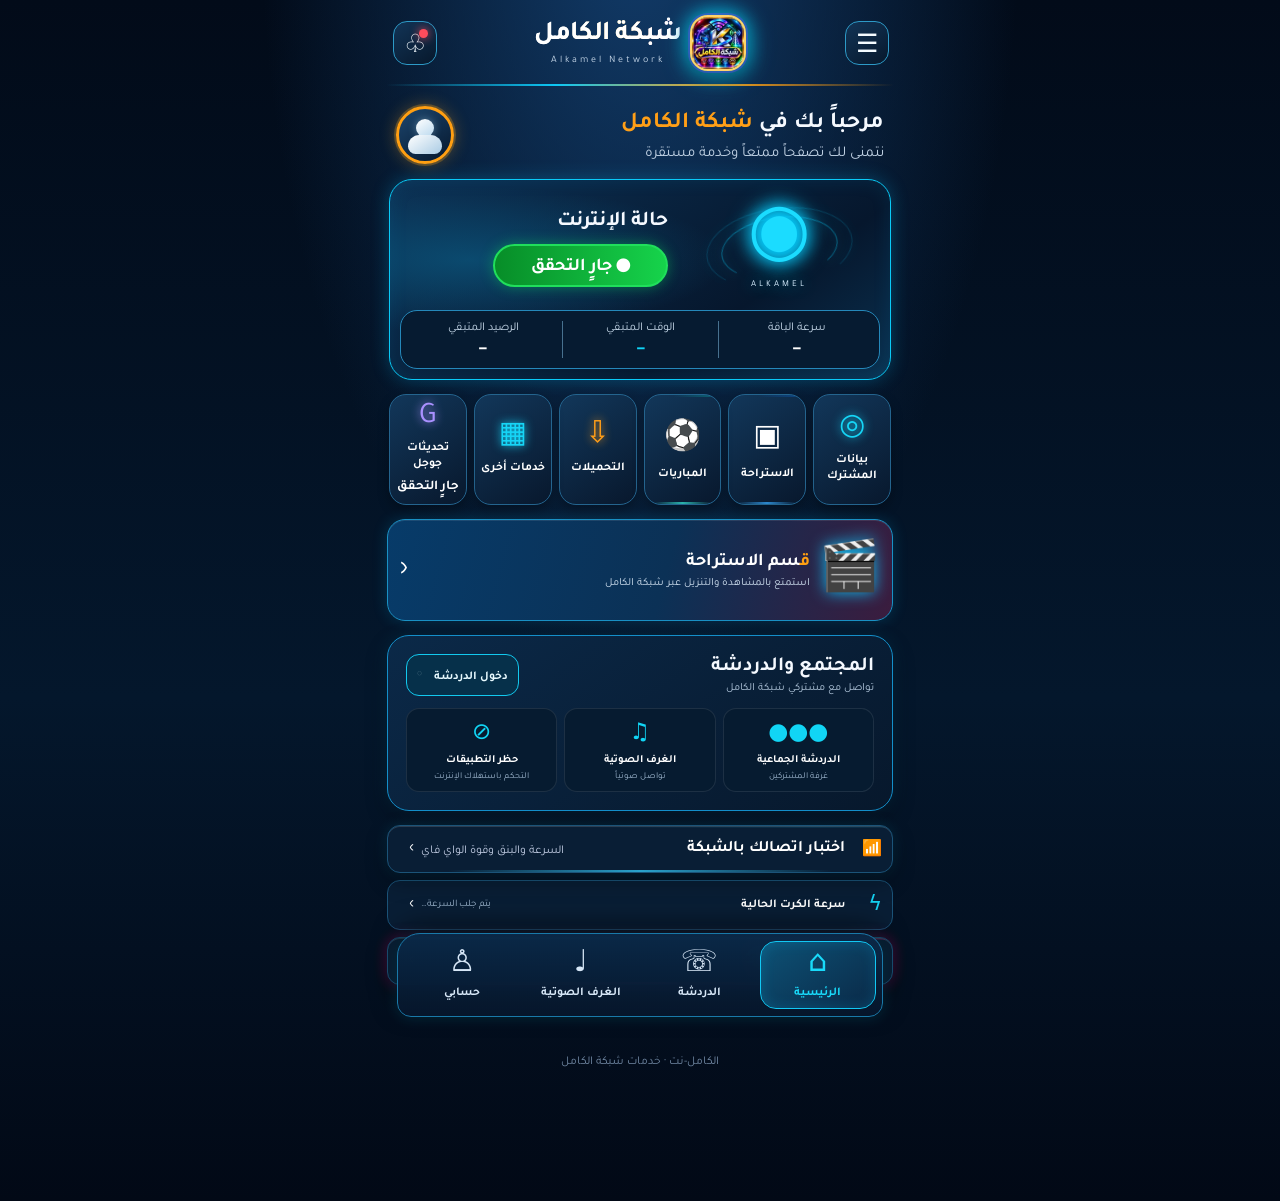
==== commit 1b0e1ef4: "Fix raw CSS rendered as text in app home screen" ====
--- a/source/Alkamel-Net-Android/app/src/main/assets/home.html
+++ b/source/Alkamel-Net-Android/app/src/main/assets/home.html
@@ -1416,6 +1416,39 @@
  #chatRoom .chat-bottom-dock .dock-btn{width:31px!important;min-width:31px!important;height:31px!important;min-height:31px!important}
 }
 
+/* Fourth live section: external match schedule */
+#live .live-service-grid{grid-template-columns:repeat(2,minmax(0,1fr))!important}
+#live .live-service-schedule{border:1px solid #d7aa3b!important;background:radial-gradient(ellipse at 50% 28%,#514020,#142b43 65%,#081b31)!important}
+#live .live-service-schedule .live-card-art{color:#ffd15a;text-shadow:0 0 18px #ffbf36}
+@media(min-width:600px){#live .live-service-grid{grid-template-columns:repeat(4,minmax(0,1fr))!important}}
+
+
+/* Group chat density + lobby presence visibility fix */
+#chat .member-stage .chat-empty{font-size:12px}
+#chatRoom{height:calc(100dvh - 94px)!important;min-height:520px!important;max-height:none!important}
+#chatRoom .chat-room-shell{height:100%!important;min-height:0!important;gap:5px!important;padding:5px!important}
+#chatRoom .chat-room-top{min-height:42px!important;padding:5px 8px!important}
+#chatRoom .room-members-panel{padding:5px 8px!important;max-height:74px!important;overflow:hidden!important}
+#chatRoom .room-members-heading{font-size:10px!important;margin-bottom:4px!important}
+#chatRoom .room-member-grid{display:flex!important;flex-direction:row!important;flex-wrap:nowrap!important;gap:5px!important;overflow-x:auto!important;padding:1px 0 3px!important}
+#chatRoom .room-member-grid .member-card{flex:0 0 48px!important;min-width:48px!important;padding:2px!important;gap:1px!important}
+#chatRoom .room-member-grid .member-avatar{width:27px!important;height:27px!important;font-size:12px!important}
+#chatRoom .room-member-grid .member-name{font-size:8px!important;max-width:46px!important}
+#chatRoom .room-member-grid .member-role{display:none!important}
+#chatRoom .chat-stream{flex:1 1 auto!important;min-height:340px!important;max-height:56dvh!important;padding:6px!important;gap:4px!important;overflow-y:auto!important}
+#chatRoom #chatMessages>.chat-message,#chatRoom #chatMessages>.chat-message.mine{display:flex!important;flex-direction:row!important;flex-wrap:nowrap!important;align-items:center!important;gap:5px!important;width:100%!important;max-width:100%!important;min-height:29px!important;margin:0!important;padding:3px 5px!important;border-radius:9px!important;box-sizing:border-box!important}
+#chatRoom #chatMessages .chat-meta{display:contents!important}
+#chatRoom #chatMessages .chat-name,#chatRoom #chatMessages .chat-message.mine .chat-name{order:1!important;flex:0 0 auto!important;max-width:62px!important;overflow:hidden!important;text-overflow:ellipsis!important;white-space:nowrap!important;font-size:9px!important;line-height:1.2!important;padding:2px 5px!important;border-radius:6px!important}
+#chatRoom #chatMessages .chat-bubble,#chatRoom #chatMessages .chat-message.mine .chat-bubble{order:2!important;flex:1 1 auto!important;min-width:0!important;width:auto!important;max-width:none!important;align-self:center!important;font-size:11px!important;line-height:1.3!important;padding:4px 7px!important;margin:0!important;border-radius:7px!important;overflow-wrap:anywhere!important}
+#chatRoom #chatMessages .chat-time{order:3!important;flex:0 0 auto!important;font-size:8px!important;white-space:nowrap!important}
+#chatRoom .chat-bottom-dock{flex:0 0 auto!important;min-height:46px!important;padding:5px!important;gap:5px!important}
+#chatRoom .chat-bottom-dock .select{min-height:36px!important;font-size:12px!important;padding:6px 9px!important}
+#chatRoom .dock-btn{width:34px!important;height:34px!important;flex:0 0 34px!important;border-radius:10px!important}
+#chatRoom .chat-status{flex:0 0 auto!important;padding:6px 8px!important}
+#chatRoom .chat-status .voice-line{font-size:10px!important;gap:4px!important}
+#chatRoom .chat-status .notice{font-size:9px!important;padding:3px 0!important;margin:3px 0!important}
+#chatRoom .chat-status .btn{min-height:30px!important;padding:4px 7px!important;font-size:10px!important}
+@media(max-height:760px){#chatRoom{height:calc(100dvh - 82px)!important;min-height:470px!important}#chatRoom .chat-stream{min-height:310px!important;max-height:53dvh!important}#chatRoom .room-members-panel{max-height:62px!important}#chatRoom #chatMessages>.chat-message{min-height:26px!important;padding:2px 4px!important}#chatRoom #chatMessages .chat-bubble{font-size:10px!important;padding:3px 6px!important}}
 </style></head><body><main class="wrap">
 <header class="top redesign-top">
 <button class="top-icon" type="button" onclick="showPage('support')" aria-label="القائمة">☰</button>
@@ -1696,7 +1729,7 @@
 function restoreChatHistory(){const box=$('chatMessages');if(!box)return;box.replaceChildren();let rows=readChatHistory().slice();try{if(window.AndroidBridge&&typeof AndroidBridge.getChatHistory==='function'){const nativeRows=JSON.parse(AndroidBridge.getChatHistory()||'[]');if(Array.isArray(nativeRows)){nativeRows.forEach(m=>{if(m&&typeof m.name==='string'&&typeof m.text==='string')rows.push({name:m.name,text:m.text,mine:false,time:Number(m.time)||Date.now(),messageId:String(m.messageId||''),senderId:String(m.senderId||m.id||''),mentionId:String(m.mentionId||''),mentionName:String(m.mentionName||'')});});}}}catch(e){console.warn('Unable to merge background chat inbox',e);}const unique=new Map();rows.forEach(m=>{const id=String(m.messageId||'');const key=id?'id:'+id:'fallback:'+String(m.name)+'|'+String(m.text)+'|'+Math.floor((Number(m.time)||0)/10000);if(!unique.has(key))unique.set(key,m);});rows=Array.from(unique.values()).sort((a,b)=>(Number(a.time)||0)-(Number(b.time)||0)).slice(-CHAT_HISTORY_LIMIT);chatHistory=rows;saveChatHistory();seenChatMessageIds.clear();rows.forEach(m=>{if(m.messageId)seenChatMessageIds.add(String(m.messageId));});if(!rows.length){const empty=document.createElement('div');empty.className='chat-empty';empty.id='chatEmpty';empty.textContent='لا توجد رسائل محفوظة بعد';box.appendChild(empty);return;}rows.forEach(m=>appendChatMessage(m.name,m.text,!!m.mine,m.time,false,m.messageId,m.senderId,m.mentionId,m.mentionName));box.scrollTop=box.scrollHeight;}
 function setChatJoinPending(pending,message){chatPending=pending;const button=$('joinChatButton');if(button){button.disabled=pending;button.textContent=pending?'جارٍ الاتصال بالغرفة…':'دخول الدردشة';}const notice=$('chatLobbyNotice');if(notice)notice.textContent=message||'';}
 function renderChatMembers(){const grids=[$('memberGrid'),$('roomMemberGrid')].filter(Boolean);if(!grids.length)return;const selfName=$('chatNickname').value.trim()||'أنت';const normalized=v=>String(v||'').trim().toLocaleLowerCase();const seenNames=new Set(chatJoined?[normalized(selfName)]:[]);const members=chatJoined?[{id:'self',name:selfName,self:true}]:[];for(const [id,u] of chatUsers){const key=normalized(u.name);if(!key||seenNames.has(key))continue;seenNames.add(key);members.push({id,name:u.name,self:false});}$('chatUsers').textContent=members.map(m=>m.name).join(' · ');grids.forEach(grid=>{grid.replaceChildren();members.slice(0,40).forEach((m,index)=>{const card=document.createElement('div');card.className='member-card'+(m.self?' self':'');const avatar=document.createElement('div');avatar.className='member-avatar';avatar.style.background=m.self?'linear-gradient(145deg,#087c83,#2454a0)':'linear-gradient(145deg,'+memberPalette[index%memberPalette.length]+',#172c55)';avatar.textContent=(m.name.trim().charAt(0)||'?').toUpperCase();const name=document.createElement('button');name.type='button';name.className='member-name'+(m.self?'':' private-name-button');name.textContent=m.self?m.name+' · أنت':m.name;if(!m.self)name.onclick=()=>requestPrivateChat(m.id,m.name);const role=document.createElement('div');role.className='member-role';role.textContent=m.self?'عضو الغرفة':'اضغط لطلب محادثة خاصة';card.append(avatar,name,role);grid.append(card);});});updateChatPeerCount();}
-function openChat(){const savedName=localStorage.getItem(CHAT_NAME_KEY)||'';$('chatNickname').value=savedName;restoreChatHistory();if(chatJoined){showPage('chatRoom');return;}showPage('chat');if(window.AndroidBridge&&typeof AndroidBridge.listenChatPresence==='function'){try{AndroidBridge.listenChatPresence();}catch(e){console.warn('Lobby presence listener unavailable',e);}}if(savedName&&!chatPending){joinChat();}}
+function openChat(){const savedName=localStorage.getItem(CHAT_NAME_KEY)||'';$('chatNickname').value=savedName;restoreChatHistory();if(chatJoined){showPage('chatRoom');return;}showPage('chat');if(window.AndroidBridge&&typeof AndroidBridge.listenChatPresence==='function'){try{AndroidBridge.listenChatPresence();}catch(e){console.warn('Lobby presence listener unavailable',e);}}}
 function joinChat(){const n=$('chatNickname').value.trim();if(!n){setChatJoinPending(false,'اكتب اسمك أولاً.');$('chatNickname').focus();return;}if(chatPending||chatJoined)return;if(!window.AndroidBridge){setChatJoinPending(false,'شغّل الدردشة من تطبيق الكامل-نت.');return;}try{localStorage.setItem(CHAT_NAME_KEY,n);localStorage.setItem(CHAT_SESSION_KEY,'1');}catch(e){console.warn('Unable to save chat session',e);}chatUsers.clear();setChatJoinPending(true,'يتم تجهيز اتصال الشبكة المحلية…');try{AndroidBridge.startChat(n);}catch(e){setChatJoinPending(false,'تعذر بدء الدردشة. حاول مرة أخرى.');console.error('startChat failed',e);}}
 function onChatState(state,detail){if(state==='joined'){chatPending=false;chatJoined=true;setChatJoinPending(false,'');renderChatMembers();restoreChatHistory();$('chatNotice').textContent='تم الاتصال بالغرفة الجماعية.';showPage('chatRoom');return;}if(state==='reconnecting'){if(chatJoined){$('chatNotice').textContent=detail||'انقطع الاتصال مؤقتاً، جارٍ إعادة الاتصال…';showPage('chatRoom');}else{setChatJoinPending(true,detail||'جارٍ الاتصال بخادم الدردشة…');}return;}if(state==='error'){if(chatJoined){$('chatNotice').textContent=(detail||'انقطع الاتصال بالخادم.')+' سيتم إبقاؤك في الغرفة ومحاولة استعادة الاتصال.';showPage('chatRoom');return;}chatPending=false;setChatJoinPending(false,detail||'تعذر الاتصال بالغرفة. تحقق من اتصال Wi-Fi ثم حاول مجدداً.');showPage('chat');return;}if(state==='stopped'){chatPending=false;chatJoined=false;setChatJoinPending(false,'');updateChatPeerCount();}}
 window.onChatState=onChatState;
@@ -1779,37 +1812,4 @@
 $('adsPrev')?.addEventListener('click',()=>showAd(adsIndex-1));$('adsNext')?.addEventListener('click',()=>showAd(adsIndex+1));
 document.addEventListener('visibilitychange',()=>{if(document.hidden)stopAdsTimer();else if($('ads')?.classList.contains('active'))startAdsTimer();});
 </script><!-- Group chat shared timeline polish: build retry -->
-</body></html>
-/* Fourth live section: external match schedule */
-#live .live-service-grid{grid-template-columns:repeat(2,minmax(0,1fr))!important}
-#live .live-service-schedule{border:1px solid #d7aa3b!important;background:radial-gradient(ellipse at 50% 28%,#514020,#142b43 65%,#081b31)!important}
-#live .live-service-schedule .live-card-art{color:#ffd15a;text-shadow:0 0 18px #ffbf36}
-@media(min-width:600px){#live .live-service-grid{grid-template-columns:repeat(4,minmax(0,1fr))!important}}
-
-
-/* Group chat density + lobby presence visibility fix */
-#chat .member-stage .chat-empty{font-size:12px}
-#chatRoom{height:calc(100dvh - 94px)!important;min-height:520px!important;max-height:none!important}
-#chatRoom .chat-room-shell{height:100%!important;min-height:0!important;gap:5px!important;padding:5px!important}
-#chatRoom .chat-room-top{min-height:42px!important;padding:5px 8px!important}
-#chatRoom .room-members-panel{padding:5px 8px!important;max-height:74px!important;overflow:hidden!important}
-#chatRoom .room-members-heading{font-size:10px!important;margin-bottom:4px!important}
-#chatRoom .room-member-grid{display:flex!important;flex-direction:row!important;flex-wrap:nowrap!important;gap:5px!important;overflow-x:auto!important;padding:1px 0 3px!important}
-#chatRoom .room-member-grid .member-card{flex:0 0 48px!important;min-width:48px!important;padding:2px!important;gap:1px!important}
-#chatRoom .room-member-grid .member-avatar{width:27px!important;height:27px!important;font-size:12px!important}
-#chatRoom .room-member-grid .member-name{font-size:8px!important;max-width:46px!important}
-#chatRoom .room-member-grid .member-role{display:none!important}
-#chatRoom .chat-stream{flex:1 1 auto!important;min-height:340px!important;max-height:56dvh!important;padding:6px!important;gap:4px!important;overflow-y:auto!important}
-#chatRoom #chatMessages>.chat-message,#chatRoom #chatMessages>.chat-message.mine{display:flex!important;flex-direction:row!important;flex-wrap:nowrap!important;align-items:center!important;gap:5px!important;width:100%!important;max-width:100%!important;min-height:29px!important;margin:0!important;padding:3px 5px!important;border-radius:9px!important;box-sizing:border-box!important}
-#chatRoom #chatMessages .chat-meta{display:contents!important}
-#chatRoom #chatMessages .chat-name,#chatRoom #chatMessages .chat-message.mine .chat-name{order:1!important;flex:0 0 auto!important;max-width:62px!important;overflow:hidden!important;text-overflow:ellipsis!important;white-space:nowrap!important;font-size:9px!important;line-height:1.2!important;padding:2px 5px!important;border-radius:6px!important}
-#chatRoom #chatMessages .chat-bubble,#chatRoom #chatMessages .chat-message.mine .chat-bubble{order:2!important;flex:1 1 auto!important;min-width:0!important;width:auto!important;max-width:none!important;align-self:center!important;font-size:11px!important;line-height:1.3!important;padding:4px 7px!important;margin:0!important;border-radius:7px!important;overflow-wrap:anywhere!important}
-#chatRoom #chatMessages .chat-time{order:3!important;flex:0 0 auto!important;font-size:8px!important;white-space:nowrap!important}
-#chatRoom .chat-bottom-dock{flex:0 0 auto!important;min-height:46px!important;padding:5px!important;gap:5px!important}
-#chatRoom .chat-bottom-dock .select{min-height:36px!important;font-size:12px!important;padding:6px 9px!important}
-#chatRoom .dock-btn{width:34px!important;height:34px!important;flex:0 0 34px!important;border-radius:10px!important}
-#chatRoom .chat-status{flex:0 0 auto!important;padding:6px 8px!important}
-#chatRoom .chat-status .voice-line{font-size:10px!important;gap:4px!important}
-#chatRoom .chat-status .notice{font-size:9px!important;padding:3px 0!important;margin:3px 0!important}
-#chatRoom .chat-status .btn{min-height:30px!important;padding:4px 7px!important;font-size:10px!important}
-@media(max-height:760px){#chatRoom{height:calc(100dvh - 82px)!important;min-height:470px!important}#chatRoom .chat-stream{min-height:310px!important;max-height:53dvh!important}#chatRoom .room-members-panel{max-height:62px!important}#chatRoom #chatMessages>.chat-message{min-height:26px!important;padding:2px 4px!important}#chatRoom #chatMessages .chat-bubble{font-size:10px!important;padding:3px 6px!important}}
+</body></html>
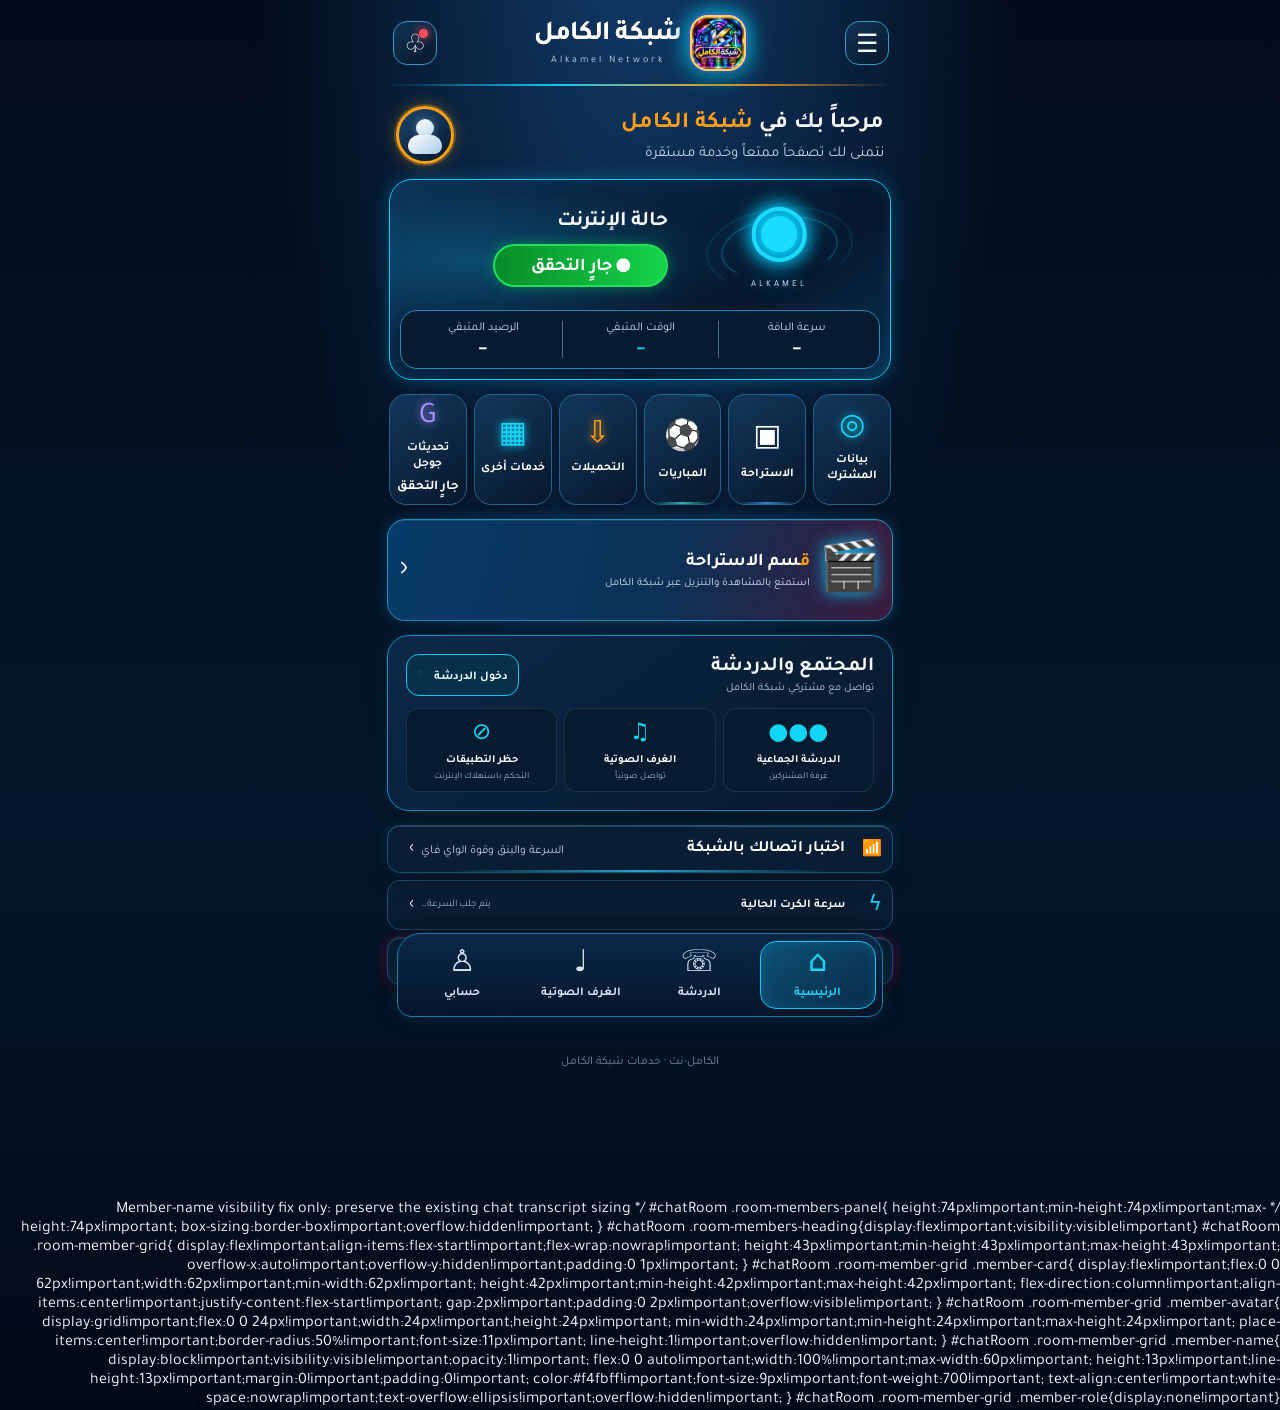
==== commit 2e4b83d7: "Restore visible member names without changing chat message sizing" ====
--- a/source/Alkamel-Net-Android/app/src/main/assets/home.html
+++ b/source/Alkamel-Net-Android/app/src/main/assets/home.html
@@ -1597,7 +1597,7 @@
 <footer class="foot"><a class="foot-contact" href="https://wa.me/967772072056" aria-label="تواصل مع الكامل-نت عبر واتساب">الكامل-نت · خدمات شبكة الكامل</a></footer></main>
 <script>
 const $=id=>document.getElementById(id);let lastData=null;
-let pageSwitchToken=0;function showPage(id){const target=$(id);if(!target||!target.classList.contains('page'))return;const navId=(id==='chatRoom'||id==='privateChat'||id==='chat')?'chat':(id==='query'?'account':'home');document.querySelectorAll('.bottom-nav .nav-item').forEach(n=>{const active=!!navId&&n.dataset.nav===navId;n.classList.toggle('active',active);n.setAttribute('aria-current',active?'page':'false');});const current=document.querySelector('.page.active');if(current===target){if(id==='home')window.scrollTo(0,0);return true;}if(current){current.classList.remove('active');current.setAttribute('aria-hidden','true');}target.classList.add('active');target.setAttribute('aria-hidden','false');const token=++pageSwitchToken;if(token===pageSwitchToken&&target.classList.contains('active'))window.scrollTo(0,0);if(id==='query')refreshStatus();if(id==='speed')renderSpeeds();if(id==='networkTest')renderNetworkPlan();if(id==='ads')loadAds(false);if(id==='support1')loadAppNetworkUsage();if(id==='support4')loadAppsForBlocking();return true;}
+let pageSwitchToken=0;const pageHistory=[];function showPage(id,remember=true){const target=$(id);if(!target||!target.classList.contains('page'))return false;const current=document.querySelector('.page.active');if(current===target){if(id==='home')window.scrollTo(0,0);return true;}if(current&&remember){const last=pageHistory[pageHistory.length-1];if(last!==current.id)pageHistory.push(current.id);if(pageHistory.length>40)pageHistory.shift();}const navId=(id==='chatRoom'||id==='privateChat'||id==='chat')?'chat':(id==='query'?'account':'home');document.querySelectorAll('.bottom-nav .nav-item').forEach(n=>{const active=!!navId&&n.dataset.nav===navId;n.classList.toggle('active',active);n.setAttribute('aria-current',active?'page':'false');});if(current){current.classList.remove('active');current.setAttribute('aria-hidden','true');}target.classList.add('active');target.setAttribute('aria-hidden','false');const token=++pageSwitchToken;if(token===pageSwitchToken&&target.classList.contains('active'))window.scrollTo(0,0);if(id==='query')refreshStatus();if(id==='speed')renderSpeeds();if(id==='networkTest')renderNetworkPlan();if(id==='ads')loadAds(false);if(id==='support1')loadAppNetworkUsage();if(id==='support4')loadAppsForBlocking();return true;}
 const internalServices={query:'http://k.com',rest1:'http://30.30.30.30:8096/web/index.html#!/home',rest2:'http://30.10.10.10/',live1:'http://30.30.30.30:8080/tv/',live2:'http://30.10.10.10:88/'};function go(url){if(window.AndroidBridge)AndroidBridge.openUrl(url);else location.href=url}function goService(key){if(internalServices[key])go(internalServices[key])}function logout(){if(window.AndroidBridge)AndroidBridge.logout()}function openHd(){if(window.AndroidBridge)AndroidBridge.openHd();else location.href='hd/index.html'}
 function player(pkg){const stream='http://10.10.10.10:8888/live/index.m3u8';if(window.AndroidBridge)AndroidBridge.externalPlayer(stream,pkg);else $('liveNotice').textContent='يتطلب فتح المشغل من تطبيق Android.'}
 function setQueryNotice(message,state){const notice=$('queryNotice');if(!notice)return;notice.textContent=message;notice.className='notice query-refresh-notice query-refresh-'+state;}function refreshStatus(){setQueryNotice('جارٍ جلب أحدث بيانات الحساب من بوابة الشبكة…','loading');if(window.AndroidBridge){try{AndroidBridge.refresh();}catch(e){setQueryNotice('تعذر بدء تحديث البيانات. حاول مرة أخرى.','error');}return}fetch('http://k.com/status?var=callBack',{cache:'no-store'}).then(r=>{if(!r.ok)throw new Error('HTTP '+r.status);return r.json();}).then(update).catch(()=>{setQueryNotice('تعذر الاتصال ببوابة الشبكة؛ لم يتم تحديث القراءات.','error');})}
@@ -1722,7 +1722,7 @@
 }
 function googleAction(v){const flag=v==='enabled'?'*no**':'*yes**';const speed=(lastData&&lastData.spes?String(lastData.spes).split('|')[0]:'')||selectedSpeed||'';if(!speed){$('googleNotice').textContent='تعذر تحديد سرعة الحساب من بيانات الموقع.';return;}if(window.AndroidBridge){$('googleNotice').textContent='جارٍ إرسال التغيير عبر دالة الموقع الأصلية…';AndroidBridge.applyNetworkSetting(speed,flag);}else $('googleNotice').textContent='يتطلب تنفيذ الأمر من تطبيق Android.'}
 
-let chatJoined=false;let chatPending=false;const chatUsers=new Map();let voiceMuted=false;let voiceRoomJoined=false;const memberPalette=['#7046a8','#a34c75','#247b91','#87612b','#4c5ca5','#287c63'];const voiceActivity=new Map();let localMessageSequence=0;const seenChatMessageIds=new Set();let pendingPrivateRequests=new Map();let outgoingPrivateRequests=new Map();let activePrivateChat=null;let privateChatHistory=[];const PRIVATE_HISTORY_KEY='alkamel_private_history_v1';try{const savedPrivate=JSON.parse(localStorage.getItem(PRIVATE_HISTORY_KEY)||'[]');privateChatHistory=Array.isArray(savedPrivate)?savedPrivate.filter(m=>m&&typeof m.requestId==='string'&&typeof m.text==='string').slice(-500):[];}catch(e){privateChatHistory=[];console.warn('Unable to read private chat history',e);}const CHAT_NAME_KEY='alkamel_chat_nickname';const CHAT_SESSION_KEY='alkamel_chat_session_active';const CHAT_HISTORY_KEY='alkamel_chat_history_v1';const CHAT_HISTORY_LIMIT=300;let chatHistory=[];
+let chatJoined=false;let chatPending=false;let chatJoinAttempt=0;const chatUsers=new Map();let voiceMuted=false;let voiceRoomJoined=false;const memberPalette=['#7046a8','#a34c75','#247b91','#87612b','#4c5ca5','#287c63'];const voiceActivity=new Map();let localMessageSequence=0;const seenChatMessageIds=new Set();let pendingPrivateRequests=new Map();let outgoingPrivateRequests=new Map();let activePrivateChat=null;let privateChatHistory=[];const PRIVATE_HISTORY_KEY='alkamel_private_history_v1';try{const savedPrivate=JSON.parse(localStorage.getItem(PRIVATE_HISTORY_KEY)||'[]');privateChatHistory=Array.isArray(savedPrivate)?savedPrivate.filter(m=>m&&typeof m.requestId==='string'&&typeof m.text==='string').slice(-500):[];}catch(e){privateChatHistory=[];console.warn('Unable to read private chat history',e);}const CHAT_NAME_KEY='alkamel_chat_nickname';const CHAT_SESSION_KEY='alkamel_chat_session_active';const CHAT_HISTORY_KEY='alkamel_chat_history_v1';const CHAT_HISTORY_LIMIT=300;let chatHistory=[];
 function readChatHistory(){try{const raw=localStorage.getItem(CHAT_HISTORY_KEY);const rows=raw?JSON.parse(raw):[];chatHistory=Array.isArray(rows)?rows.filter(m=>m&&typeof m.name==='string'&&typeof m.text==='string').slice(-CHAT_HISTORY_LIMIT):[];}catch(e){chatHistory=[];console.warn('Unable to read local chat history',e);}return chatHistory;}
 function saveChatHistory(){try{localStorage.setItem(CHAT_HISTORY_KEY,JSON.stringify(chatHistory.slice(-CHAT_HISTORY_LIMIT)));}catch(e){console.warn('Unable to save local chat history',e);$('chatNotice').textContent='تعذر حفظ بعض الرسائل محلياً؛ تحقق من مساحة التطبيق.';}}
 function updateChatPeerCount(){const own=String($('chatNickname')?.value||'').trim().toLocaleLowerCase();const remoteNames=new Set(Array.from(chatUsers.values()).map(u=>String(u.name||'').trim().toLocaleLowerCase()).filter(n=>n&&n!==own));const count=(chatJoined?1:0)+remoteNames.size;const label=count+' متصل';const lobby=$('chatPeers');if(lobby)lobby.textContent=label;const room=$('chatRoomPeers');if(room)room.textContent='الأعضاء المتصلون حالياً · '+label;}
@@ -1730,8 +1730,8 @@
 function setChatJoinPending(pending,message){chatPending=pending;const button=$('joinChatButton');if(button){button.disabled=pending;button.textContent=pending?'جارٍ الاتصال بالغرفة…':'دخول الدردشة';}const notice=$('chatLobbyNotice');if(notice)notice.textContent=message||'';}
 function renderChatMembers(){const grids=[$('memberGrid'),$('roomMemberGrid')].filter(Boolean);if(!grids.length)return;const selfName=$('chatNickname').value.trim()||'أنت';const normalized=v=>String(v||'').trim().toLocaleLowerCase();const seenNames=new Set(chatJoined?[normalized(selfName)]:[]);const members=chatJoined?[{id:'self',name:selfName,self:true}]:[];for(const [id,u] of chatUsers){const key=normalized(u.name);if(!key||seenNames.has(key))continue;seenNames.add(key);members.push({id,name:u.name,self:false});}$('chatUsers').textContent=members.map(m=>m.name).join(' · ');grids.forEach(grid=>{grid.replaceChildren();members.slice(0,40).forEach((m,index)=>{const card=document.createElement('div');card.className='member-card'+(m.self?' self':'');const avatar=document.createElement('div');avatar.className='member-avatar';avatar.style.background=m.self?'linear-gradient(145deg,#087c83,#2454a0)':'linear-gradient(145deg,'+memberPalette[index%memberPalette.length]+',#172c55)';avatar.textContent=(m.name.trim().charAt(0)||'?').toUpperCase();const name=document.createElement('button');name.type='button';name.className='member-name'+(m.self?'':' private-name-button');name.textContent=m.self?m.name+' · أنت':m.name;if(!m.self)name.onclick=()=>requestPrivateChat(m.id,m.name);const role=document.createElement('div');role.className='member-role';role.textContent=m.self?'عضو الغرفة':'اضغط لطلب محادثة خاصة';card.append(avatar,name,role);grid.append(card);});});updateChatPeerCount();}
 function openChat(){const savedName=localStorage.getItem(CHAT_NAME_KEY)||'';$('chatNickname').value=savedName;restoreChatHistory();if(chatJoined){showPage('chatRoom');return;}showPage('chat');if(window.AndroidBridge&&typeof AndroidBridge.listenChatPresence==='function'){try{AndroidBridge.listenChatPresence();}catch(e){console.warn('Lobby presence listener unavailable',e);}}}
-function joinChat(){const n=$('chatNickname').value.trim();if(!n){setChatJoinPending(false,'اكتب اسمك أولاً.');$('chatNickname').focus();return;}if(chatPending||chatJoined)return;if(!window.AndroidBridge){setChatJoinPending(false,'شغّل الدردشة من تطبيق الكامل-نت.');return;}try{localStorage.setItem(CHAT_NAME_KEY,n);localStorage.setItem(CHAT_SESSION_KEY,'1');}catch(e){console.warn('Unable to save chat session',e);}chatUsers.clear();setChatJoinPending(true,'يتم تجهيز اتصال الشبكة المحلية…');try{AndroidBridge.startChat(n);}catch(e){setChatJoinPending(false,'تعذر بدء الدردشة. حاول مرة أخرى.');console.error('startChat failed',e);}}
-function onChatState(state,detail){if(state==='joined'){chatPending=false;chatJoined=true;setChatJoinPending(false,'');renderChatMembers();restoreChatHistory();$('chatNotice').textContent='تم الاتصال بالغرفة الجماعية.';showPage('chatRoom');return;}if(state==='reconnecting'){if(chatJoined){$('chatNotice').textContent=detail||'انقطع الاتصال مؤقتاً، جارٍ إعادة الاتصال…';showPage('chatRoom');}else{setChatJoinPending(true,detail||'جارٍ الاتصال بخادم الدردشة…');}return;}if(state==='error'){if(chatJoined){$('chatNotice').textContent=(detail||'انقطع الاتصال بالخادم.')+' سيتم إبقاؤك في الغرفة ومحاولة استعادة الاتصال.';showPage('chatRoom');return;}chatPending=false;setChatJoinPending(false,detail||'تعذر الاتصال بالغرفة. تحقق من اتصال Wi-Fi ثم حاول مجدداً.');showPage('chat');return;}if(state==='stopped'){chatPending=false;chatJoined=false;setChatJoinPending(false,'');updateChatPeerCount();}}
+function joinChat(){const n=$('chatNickname').value.trim();if(!n){setChatJoinPending(false,'اكتب اسمك أولاً.');$('chatNickname').focus();return;}if(chatPending||chatJoined)return;if(!window.AndroidBridge){setChatJoinPending(false,'شغّل الدردشة من تطبيق الكامل-نت.');return;}try{localStorage.setItem(CHAT_NAME_KEY,n);localStorage.setItem(CHAT_SESSION_KEY,'1');}catch(e){console.warn('Unable to save chat session',e);}chatUsers.clear();setChatJoinPending(true,'يتم تجهيز اتصال الشبكة المحلية…');const attempt=++chatJoinAttempt;try{AndroidBridge.startChat(n);setTimeout(()=>{if(attempt===chatJoinAttempt&&chatPending&&!chatJoined){setChatJoinPending(false,'تأخر الاتصال. تحقق من الشبكة ثم اضغط دخول الدردشة للمحاولة مجدداً.');$('chatLobbyNotice').textContent='لم يكتمل الاتصال بعد؛ يمكنك إعادة المحاولة دون إغلاق التطبيق.';}},15000);}catch(e){setChatJoinPending(false,'تعذر بدء الدردشة. حاول مرة أخرى.');console.error('startChat failed',e);}}
+function onChatState(state,detail){if(state==='joined'){chatJoinAttempt++;chatPending=false;chatJoined=true;setChatJoinPending(false,'');renderChatMembers();restoreChatHistory();$('chatNotice').textContent='تم الاتصال بالغرفة الجماعية.';showPage('chatRoom');return;}if(state==='reconnecting'){if(chatJoined){$('chatNotice').textContent=detail||'انقطع الاتصال مؤقتاً، جارٍ إعادة الاتصال…';showPage('chatRoom');}else{setChatJoinPending(true,detail||'جارٍ الاتصال بخادم الدردشة…');}return;}if(state==='error'){chatJoinAttempt++;if(chatJoined){$('chatNotice').textContent=(detail||'انقطع الاتصال بالخادم.')+' سيتم إبقاؤك في الغرفة ومحاولة استعادة الاتصال.';showPage('chatRoom');return;}chatPending=false;setChatJoinPending(false,detail||'تعذر الاتصال بالغرفة. تحقق من اتصال Wi-Fi ثم حاول مجدداً.');showPage('chat');return;}if(state==='stopped'){chatJoinAttempt++;chatPending=false;chatJoined=false;setChatJoinPending(false,'');updateChatPeerCount();}}
 window.onChatState=onChatState;
 function appendChatMessage(name,text,isMine=false,sentAt=Date.now(),persist=true,messageId='',senderId='',mentionId='',mentionName=''){const box=$('chatMessages');const empty=$('chatEmpty');if(empty)empty.remove();const item=document.createElement('div');item.className='chat-message'+(isMine?' mine':'');const meta=document.createElement('div');meta.className='chat-meta';const sender=document.createElement('button');sender.type='button';sender.className='chat-name chat-name-action';sender.textContent=name;const ownId=window.AndroidBridge&&AndroidBridge.getChatDeviceId?AndroidBridge.getChatDeviceId():'';if(senderId&&senderId!==ownId){sender.onclick=()=>selectChatMention(senderId,name);}else{sender.disabled=true;}const time=document.createElement('time');time.className='chat-time';time.textContent=new Date(sentAt).toLocaleTimeString('ar',{hour:'2-digit',minute:'2-digit'});const bubble=document.createElement('div');bubble.className='chat-bubble';bubble.textContent=text;meta.append(sender,time);item.append(meta);if(mentionId&&mentionName){const directed=document.createElement('div');directed.className='chat-directed-to';directed.textContent='↳ موجّهة إلى '+mentionName;item.append(directed);}item.append(bubble);box.appendChild(item);while(box.children.length>CHAT_HISTORY_LIMIT)box.removeChild(box.firstElementChild);box.scrollTop=box.scrollHeight;if(persist){chatHistory.push({name,text,mine:!!isMine,time:sentAt,messageId:String(messageId||''),senderId:String(senderId||''),mentionId:String(mentionId||''),mentionName:String(mentionName||'')});if(chatHistory.length>CHAT_HISTORY_LIMIT)chatHistory=chatHistory.slice(-CHAT_HISTORY_LIMIT);saveChatHistory();}}
 function sendChat(){const input=$('chatInput'),msg=input.value.trim();if(!msg)return;if(!chatJoined){$('chatNotice').textContent='ادخل الغرفة أولاً قبل إرسال الرسائل.';return;}const name=$('chatNickname').value.trim();if(!name)return;const target=activeChatMention;const ownId=window.AndroidBridge&&AndroidBridge.getChatDeviceId?AndroidBridge.getChatDeviceId():'';if(target&&typeof AndroidBridge.sendDirectedChatMessage==='function')AndroidBridge.sendDirectedChatMessage(msg,target.id,target.name);else AndroidBridge.sendChatMessage(msg);appendChatMessage(name,msg,true,Date.now(),true,'',ownId,target?target.id:'',target?target.name:'');input.value='';clearChatMention();input.focus();}
@@ -1805,11 +1805,43 @@
 function loadAppNetworkUsage(){const n=document.getElementById('appUsageNotice');if(n)n.innerHTML='<span class="app-loading-spinner" aria-hidden="true"></span> جارٍ جلب بيانات استهلاك التطبيقات من أندرويد، يرجى الانتظار…';if(window.AndroidBridge){try{AndroidBridge.getAppNetworkUsage();}catch(e){if(n)n.textContent='تعذر بدء قراءة الاستهلاك. حاول مرة أخرى.';}}else if(n)n.textContent='يتطلب جلب بيانات الاستهلاك تشغيل التطبيق على أندرويد.';}
 function openAppUsagePermission(){if(window.AndroidBridge)AndroidBridge.openUsageAccessSettings();}function loadAppsForBlocking(){refreshBlockedAppPackages();const n=$('appBlockNotice'),l=$('appBlockList');if(!n||!l)return;n.innerHTML='<span class="app-loading-spinner" aria-hidden="true"></span> جارٍ جلب التطبيقات المثبتة من أندرويد، يرجى الانتظار…';l.replaceChildren();if(!window.AndroidBridge||typeof AndroidBridge.getInstalledApps!=='function'){n.textContent='تعذر الاتصال بخدمة أندرويد. أعد فتح القسم.';return;}try{AndroidBridge.getInstalledApps();}catch(e){n.textContent='تعذر بدء جلب التطبيقات. حاول مرة أخرى.';}}function onInstalledAppsResult(d){const n=$('appBlockNotice'),l=$('appBlockList');if(!n||!l||!d)return;if(d.status!=='ok'){n.textContent=d.message||'تعذر جلب التطبيقات من أندرويد.';return;}refreshBlockedAppPackages();l.replaceChildren();(d.apps||[]).forEach(a=>{const packageName=String(a.packageName||'').trim();if(!packageName)return;const r=document.createElement('div');r.className='app-usage-row';const identity=document.createElement('div');identity.className='app-usage-identity';const check=document.createElement('input');check.type='checkbox';check.className='app-block-check';check.title='حظر الإنترنت عن هذا التطبيق';check.checked=blockedAppPackages.has(packageName);check.setAttribute('aria-label',(check.checked?'إلغاء حظر الإنترنت عن ':'حظر الإنترنت عن ')+(a.name||packageName));check.addEventListener('change',()=>{if(check.checked)blockedAppPackages.add(packageName);else blockedAppPackages.delete(packageName);const packages=Array.from(blockedAppPackages);if(window.AndroidBridge){try{AndroidBridge.setBlockedApps(JSON.stringify(packages));n.textContent=check.checked?'جارٍ تفعيل الحظر لهذا التطبيق…':'جارٍ إلغاء الحظر عن هذا التطبيق…';}catch(e){n.textContent='تعذر إرسال إعداد الحظر إلى أندرويد.';}}else n.textContent='خدمة الحظر متاحة داخل تطبيق أندرويد فقط.';});const icon=document.createElement('img');icon.className='app-usage-icon';icon.alt='';icon.loading='lazy';if(a.icon)icon.src=a.icon;else icon.hidden=true;const name=document.createElement('span');name.className='app-usage-name';name.textContent=a.name||packageName;identity.append(check,icon,name);r.append(identity);l.append(r);});n.textContent=(d.apps||[]).length?'حدد التطبيقات التي تريد حظر الإنترنت عنها.':'لم يتم العثور على تطبيقات قابلة للعرض.';}window.onInstalledAppsResult=onInstalledAppsResult;
 let blockedAppPackages=new Set();function refreshBlockedAppPackages(){try{const raw=window.AndroidBridge?AndroidBridge.getBlockedApps():'[]';blockedAppPackages=new Set(JSON.parse(raw||'[]'));}catch(e){blockedAppPackages=new Set();}}function applySelectedAppBlocks(){const n=$('appBlockApplyNotice');const packages=Array.from(blockedAppPackages);if(n)n.textContent='جارٍ تطبيق الحظر على '+packages.length+' تطبيق…';if(window.AndroidBridge)AndroidBridge.setBlockedApps(JSON.stringify(packages));else if(n)n.textContent='خدمة الحظر متاحة داخل تطبيق أندرويد فقط.';}window.onAppBlockingResult=function(ok,message){const n=$('appBlockApplyNotice')||$('appBlockNotice');if(n)n.textContent=message||(ok?'تم تطبيق إعدادات حظر التطبيقات.':'تعذر تطبيق الحظر؛ تحقق من إذن VPN.');};function onAppNetworkUsageResult(d){const n=document.getElementById('appUsageNotice'),l=document.getElementById('appUsageList'),t=document.getElementById('appUsageTotal'),p=document.getElementById('usagePermissionButton');if(!d||!n||!l)return;if(d.status==='permission'){n.textContent=d.message;p.hidden=false;t.textContent='—';l.textContent='';return;}p.hidden=true;if(d.status!=='ok'){n.textContent=d.message||'تعذر قراءة البيانات';return;}refreshBlockedAppPackages();t.textContent=formatNetworkBytes(d.totalBytes);l.replaceChildren();(d.apps||[]).forEach(a=>{const r=document.createElement('div');r.className='app-usage-row';const identity=document.createElement('div');identity.className='app-usage-identity';const check=document.createElement('input');check.type='checkbox';check.className='app-block-check';check.title='حدد لمنع الإنترنت عن التطبيق';const names=Array.isArray(a.packageNames)?a.packageNames:[a.packageName].filter(Boolean);check.checked=names.length>0&&names.every(x=>blockedAppPackages.has(x));check.addEventListener('change',()=>{names.forEach(x=>check.checked?blockedAppPackages.add(x):blockedAppPackages.delete(x));if(blockedAppPackages.size===0){if(window.AndroidBridge)AndroidBridge.setBlockedApps('[]');const notice=$('appBlockApplyNotice');if(notice)notice.textContent='لا توجد تطبيقات محددة؛ تم إيقاف VPN وإلغاء الحظر تلقائياً.';}});const icon=document.createElement('img');icon.className='app-usage-icon';icon.alt='';icon.loading='lazy';if(a.icon)icon.src=a.icon;else icon.hidden=true;const name=document.createElement('span');name.className='app-usage-name';name.textContent=a.name||'تطبيق';identity.append(check,icon,name);const value=document.createElement('span');value.className='app-usage-value';value.textContent=formatNetworkBytes(a.bytes);r.append(identity,value);l.append(r);});n.textContent='تم تحديث استهلاك اليوم. حدد التطبيقات ثم اضغط «حظر التطبيقات المحددة». التطبيقات ذات UID مشترك تظهر في صف واحد.';} window.onAppNetworkUsageResult=onAppNetworkUsageResult;
-function appBack(){const active=document.querySelector('.page.active');const pageId=active?.id||'home';if(/^support[1-6]$/.test(pageId)){showPage('support');return;}if(pageId==='support'){showPage('home');return;}showPage('home');}
+function appBack(){const active=document.querySelector('.page.active');const pageId=active?.id||'home';while(pageHistory.length){const previous=pageHistory.pop();if(previous&&previous!==pageId&&$(previous)?.classList.contains('page')){showPage(previous,false);return;}}if(/^support[1-6]$/.test(pageId)){showPage('support',false);return;}if(pageId!=='home'){showPage('home',false);return;}return;}
 window.appBack=appBack;
 window.appOnResume=function(){try{const activePage=document.querySelector('.page.active')?.id||'home';const chatWasActive=localStorage.getItem(CHAT_SESSION_KEY)==='1';if(chatJoined){restoreChatHistory();}else if(chatWasActive&&['chat','chatRoom','privateChat'].includes(activePage)){const savedName=localStorage.getItem(CHAT_NAME_KEY)||$('chatNickname')?.value||'';if(savedName){$('chatNickname').value=savedName;chatPending=false;setChatJoinPending(false,'');joinChat();}}else if(chatPending&&['chat','chatRoom','privateChat'].includes(activePage)){setChatJoinPending(false,'');const savedName=localStorage.getItem(CHAT_NAME_KEY)||$('chatNickname')?.value||'';if(savedName){$('chatNickname').value=savedName;joinChat();}}if(activePage==='support1')loadAppNetworkUsage();if(activePage==='query')refreshStatus();if(activePage==='ads'){loadAds(false);startAdsTimer();}if(activePage==='speed')renderSpeeds();}catch(e){console.error('Resume recovery failed',e);}};
 const adsSlider=$('adsSlider');if(adsSlider){adsSlider.addEventListener('touchstart',e=>{adsTouchStartX=e.changedTouches[0].screenX;},{passive:true});adsSlider.addEventListener('touchend',e=>{const delta=e.changedTouches[0].screenX-adsTouchStartX;if(Math.abs(delta)>40)showAd(adsIndex+(delta<0?1:-1));},{passive:true});}
 $('adsPrev')?.addEventListener('click',()=>showAd(adsIndex-1));$('adsNext')?.addEventListener('click',()=>showAd(adsIndex+1));
 document.addEventListener('visibilitychange',()=>{if(document.hidden)stopAdsTimer();else if($('ads')?.classList.contains('active'))startAdsTimer();});
 </script><!-- Group chat shared timeline polish: build retry -->
-</body></html>+</body></html>
+
+/* Member-name visibility fix only: preserve the existing chat transcript sizing */
+#chatRoom .room-members-panel{
+  height:74px!important;min-height:74px!important;max-height:74px!important;
+  box-sizing:border-box!important;overflow:hidden!important;
+}
+#chatRoom .room-members-heading{display:flex!important;visibility:visible!important}
+#chatRoom .room-member-grid{
+  display:flex!important;align-items:flex-start!important;flex-wrap:nowrap!important;
+  height:43px!important;min-height:43px!important;max-height:43px!important;
+  overflow-x:auto!important;overflow-y:hidden!important;padding:0 1px!important;
+}
+#chatRoom .room-member-grid .member-card{
+  display:flex!important;flex:0 0 62px!important;width:62px!important;min-width:62px!important;
+  height:42px!important;min-height:42px!important;max-height:42px!important;
+  flex-direction:column!important;align-items:center!important;justify-content:flex-start!important;
+  gap:2px!important;padding:0 2px!important;overflow:visible!important;
+}
+#chatRoom .room-member-grid .member-avatar{
+  display:grid!important;flex:0 0 24px!important;width:24px!important;height:24px!important;
+  min-width:24px!important;min-height:24px!important;max-height:24px!important;
+  place-items:center!important;border-radius:50%!important;font-size:11px!important;
+  line-height:1!important;overflow:hidden!important;
+}
+#chatRoom .room-member-grid .member-name{
+  display:block!important;visibility:visible!important;opacity:1!important;
+  flex:0 0 auto!important;width:100%!important;max-width:60px!important;
+  height:13px!important;line-height:13px!important;margin:0!important;padding:0!important;
+  color:#f4fbff!important;font-size:9px!important;font-weight:700!important;
+  text-align:center!important;white-space:nowrap!important;text-overflow:ellipsis!important;overflow:hidden!important;
+}
+#chatRoom .room-member-grid .member-role{display:none!important}
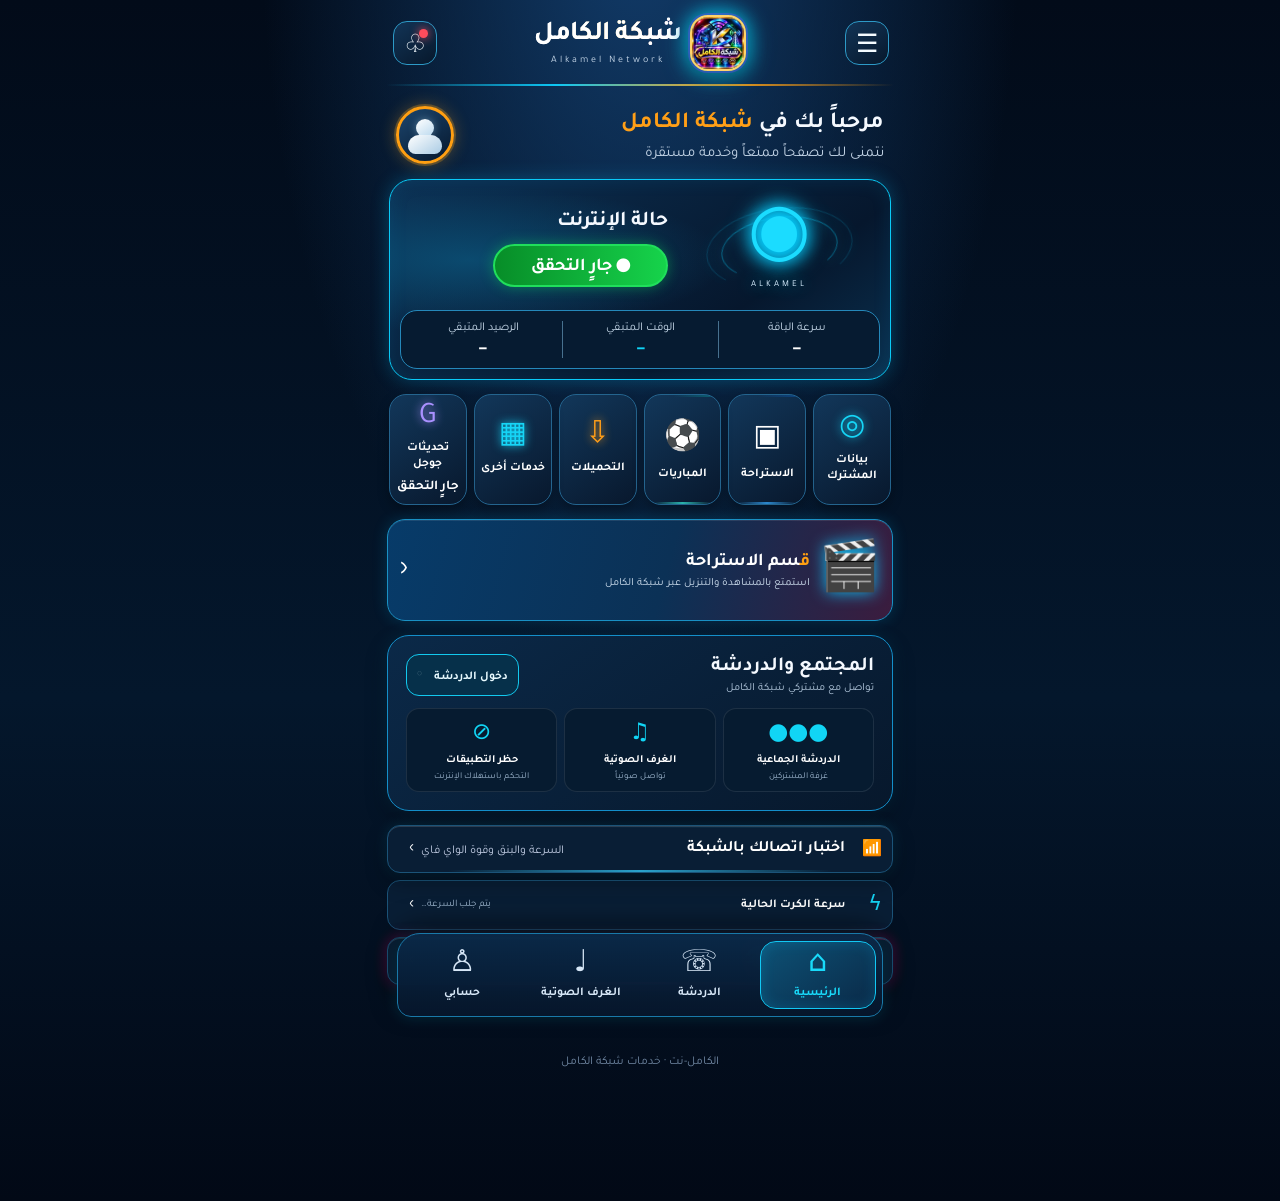
==== commit 00b167a4: "Move member-name CSS into the document stylesheet" ====
--- a/source/Alkamel-Net-Android/app/src/main/assets/home.html
+++ b/source/Alkamel-Net-Android/app/src/main/assets/home.html
@@ -1449,6 +1449,38 @@
 #chatRoom .chat-status .notice{font-size:9px!important;padding:3px 0!important;margin:3px 0!important}
 #chatRoom .chat-status .btn{min-height:30px!important;padding:4px 7px!important;font-size:10px!important}
 @media(max-height:760px){#chatRoom{height:calc(100dvh - 82px)!important;min-height:470px!important}#chatRoom .chat-stream{min-height:310px!important;max-height:53dvh!important}#chatRoom .room-members-panel{max-height:62px!important}#chatRoom #chatMessages>.chat-message{min-height:26px!important;padding:2px 4px!important}#chatRoom #chatMessages .chat-bubble{font-size:10px!important;padding:3px 6px!important}}
+
+/* Member-name visibility fix only: preserve the existing chat transcript sizing */
+#chatRoom .room-members-panel{
+  height:74px!important;min-height:74px!important;max-height:74px!important;
+  box-sizing:border-box!important;overflow:hidden!important;
+}
+#chatRoom .room-members-heading{display:flex!important;visibility:visible!important}
+#chatRoom .room-member-grid{
+  display:flex!important;align-items:flex-start!important;flex-wrap:nowrap!important;
+  height:43px!important;min-height:43px!important;max-height:43px!important;
+  overflow-x:auto!important;overflow-y:hidden!important;padding:0 1px!important;
+}
+#chatRoom .room-member-grid .member-card{
+  display:flex!important;flex:0 0 62px!important;width:62px!important;min-width:62px!important;
+  height:42px!important;min-height:42px!important;max-height:42px!important;
+  flex-direction:column!important;align-items:center!important;justify-content:flex-start!important;
+  gap:2px!important;padding:0 2px!important;overflow:visible!important;
+}
+#chatRoom .room-member-grid .member-avatar{
+  display:grid!important;flex:0 0 24px!important;width:24px!important;height:24px!important;
+  min-width:24px!important;min-height:24px!important;max-height:24px!important;
+  place-items:center!important;border-radius:50%!important;font-size:11px!important;
+  line-height:1!important;overflow:hidden!important;
+}
+#chatRoom .room-member-grid .member-name{
+  display:block!important;visibility:visible!important;opacity:1!important;
+  flex:0 0 auto!important;width:100%!important;max-width:60px!important;
+  height:13px!important;line-height:13px!important;margin:0!important;padding:0!important;
+  color:#f4fbff!important;font-size:9px!important;font-weight:700!important;
+  text-align:center!important;white-space:nowrap!important;text-overflow:ellipsis!important;overflow:hidden!important;
+}
+#chatRoom .room-member-grid .member-role{display:none!important}
 </style></head><body><main class="wrap">
 <header class="top redesign-top">
 <button class="top-icon" type="button" onclick="showPage('support')" aria-label="القائمة">☰</button>
@@ -1814,34 +1846,4 @@
 </script><!-- Group chat shared timeline polish: build retry -->
 </body></html>
 
-/* Member-name visibility fix only: preserve the existing chat transcript sizing */
-#chatRoom .room-members-panel{
-  height:74px!important;min-height:74px!important;max-height:74px!important;
-  box-sizing:border-box!important;overflow:hidden!important;
-}
-#chatRoom .room-members-heading{display:flex!important;visibility:visible!important}
-#chatRoom .room-member-grid{
-  display:flex!important;align-items:flex-start!important;flex-wrap:nowrap!important;
-  height:43px!important;min-height:43px!important;max-height:43px!important;
-  overflow-x:auto!important;overflow-y:hidden!important;padding:0 1px!important;
-}
-#chatRoom .room-member-grid .member-card{
-  display:flex!important;flex:0 0 62px!important;width:62px!important;min-width:62px!important;
-  height:42px!important;min-height:42px!important;max-height:42px!important;
-  flex-direction:column!important;align-items:center!important;justify-content:flex-start!important;
-  gap:2px!important;padding:0 2px!important;overflow:visible!important;
-}
-#chatRoom .room-member-grid .member-avatar{
-  display:grid!important;flex:0 0 24px!important;width:24px!important;height:24px!important;
-  min-width:24px!important;min-height:24px!important;max-height:24px!important;
-  place-items:center!important;border-radius:50%!important;font-size:11px!important;
-  line-height:1!important;overflow:hidden!important;
-}
-#chatRoom .room-member-grid .member-name{
-  display:block!important;visibility:visible!important;opacity:1!important;
-  flex:0 0 auto!important;width:100%!important;max-width:60px!important;
-  height:13px!important;line-height:13px!important;margin:0!important;padding:0!important;
-  color:#f4fbff!important;font-size:9px!important;font-weight:700!important;
-  text-align:center!important;white-space:nowrap!important;text-overflow:ellipsis!important;overflow:hidden!important;
-}
-#chatRoom .room-member-grid .member-role{display:none!important}
+
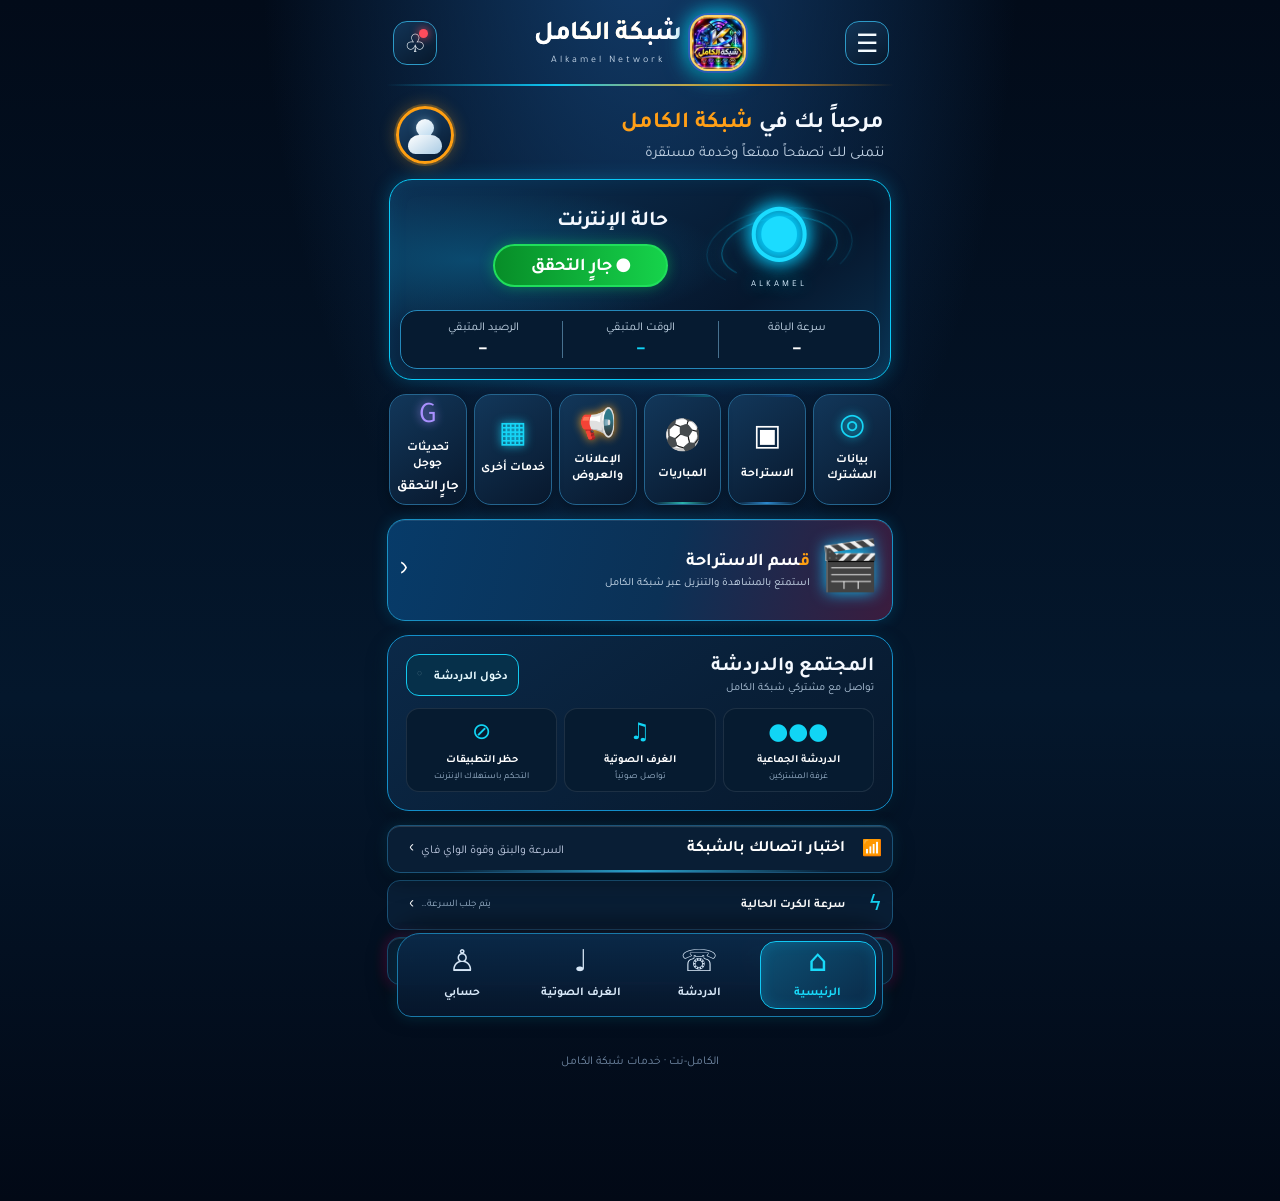
==== commit cadadfd4: "Rename downloads shortcut to ads and offers" ====
--- a/source/Alkamel-Net-Android/app/src/main/assets/home.html
+++ b/source/Alkamel-Net-Android/app/src/main/assets/home.html
@@ -1501,7 +1501,7 @@
 <button class="shortcut tile-query" onclick="showPage('query')"><span>◎</span><b>بيانات المشترك</b></button>
 <button class="tile tile-live" onclick="showPage('rest')"><span>▣</span><b>الاستراحة</b></button>
 <button class="tile tile-leisure" onclick="showPage('live')"><span>⚽</span><b>المباريات</b></button>
-<button class="shortcut tile-ads" onclick="openAds()"><span>⇩</span><b>التحميلات</b></button>
+<button class="shortcut tile-ads" onclick="openAds()"><span>📢</span><b>الإعلانات والعروض</b></button>
 <button class="shortcut shortcut-extra" onclick="showPage('support')"><span>▦</span><b>خدمات أخرى</b></button>
 <button class="shortcut tile-google" onclick="showPage('google')"><span>G</span><b>تحديثات جوجل</b><small id="homeGoogleStatus" class="status-blink">جارٍ التحقق</small></button>
 </div>
